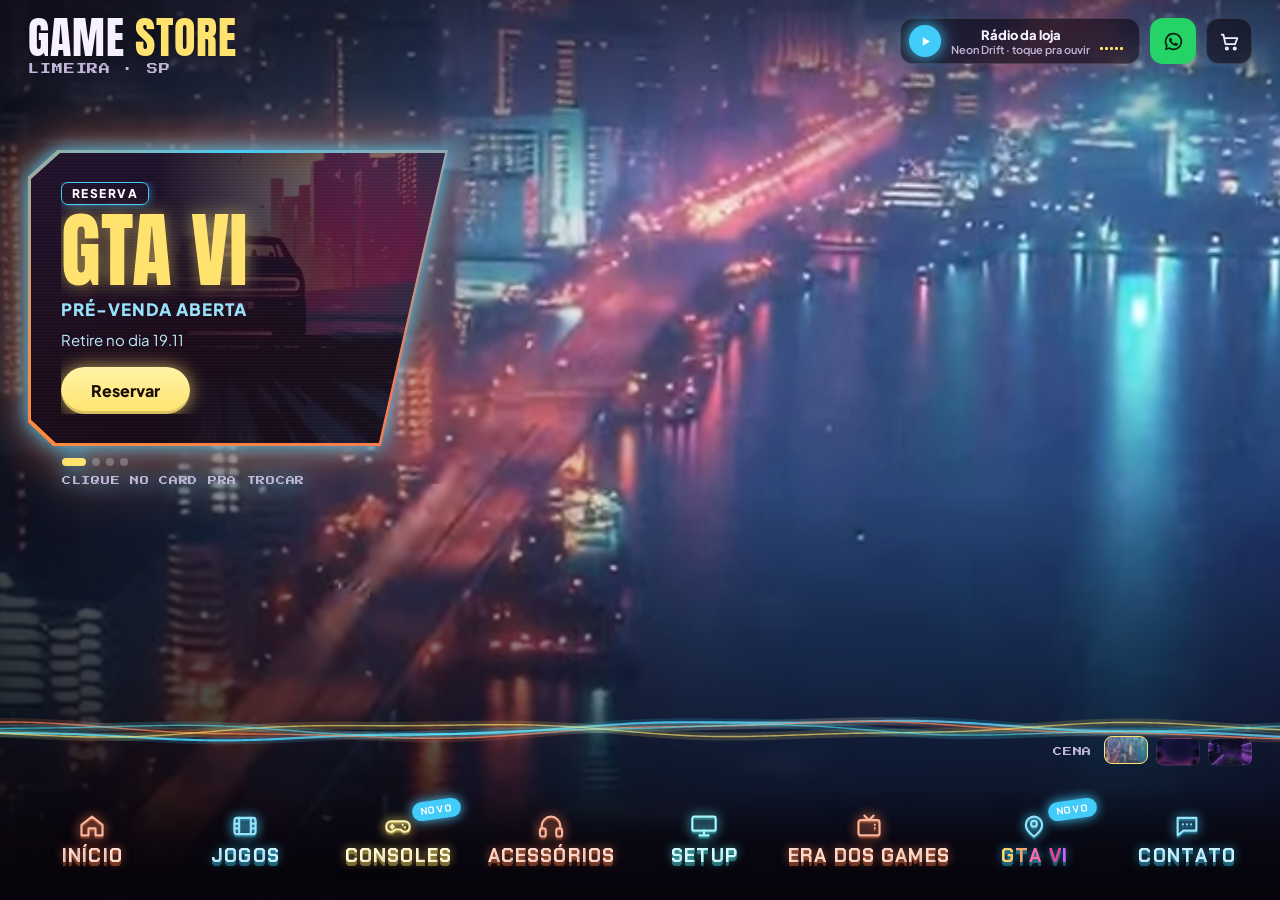
==== games/novo/index.html @ 5516862a "painel transparente + carrossel infinito" ====
<!doctype html>
<html lang="pt-BR">
<head>
<meta charset="utf-8">
<meta name="viewport" content="width=device-width,initial-scale=1,viewport-fit=cover">
<meta name="theme-color" content="#07040b">
<title>Game Store Neon</title>
<link rel="preconnect" href="https://fonts.googleapis.com">
<link href="https://fonts.googleapis.com/css2?family=Anton&family=Chakra+Petch:wght@600;700&family=Plus+Jakarta+Sans:wght@400;600;800&family=Press+Start+2P&display=swap" rel="stylesheet">
<style>
/* Layout: tela inicial de jogo (computador). Cena de fundo que troca e repinta o site; card de destaque neon à esquerda; ondas no ritmo da música; barra de modos embaixo de onde os cards saem flutuando */
@property --a1{syntax:'<color>';inherits:true;initial-value:#ff3ea5}
@property --a2{syntax:'<color>';inherits:true;initial-value:#8b5cf6}
@property --ang{syntax:'<angle>';inherits:false;initial-value:0deg}
:root{
  --a1:#ff3ea5; --a2:#8b5cf6; --gold:#ffe36e; --cyan:#5ef2ff;
  --bg:#07040b; --ink:#f7f1ff; --muted:#c2b6d8; --glass:rgba(12,6,22,.72); --line:rgba(247,241,255,.14);
  --f-display:Anton,Impact,'Arial Narrow',sans-serif;
  --f-body:'Plus Jakarta Sans',system-ui,sans-serif;
  --f-pixel:'Press Start 2P',ui-monospace,monospace;
  --dockh:112px;
  color-scheme:dark;
  transition:--a1 1.4s ease,--a2 1.4s ease;
}
*{box-sizing:border-box}
[hidden]{display:none!important}
html,body{height:100%;margin:0;background:var(--bg);color:var(--ink);font-family:var(--f-body);overflow:hidden}
button{font:inherit;color:inherit;cursor:pointer}
:focus-visible{outline:2px solid var(--gold);outline-offset:3px}
.px{font-family:var(--f-pixel);font-size:9px;letter-spacing:.08em;text-transform:uppercase;line-height:1.6}
#app{position:fixed;inset:0;overflow:hidden;user-select:none;-webkit-user-select:none}

/* cenas */
.scene{position:absolute;inset:0;opacity:0;transition:opacity 1.4s ease}
.scene.on{opacity:1}
.scene video,.scene img{position:absolute;inset:0;width:100%;height:100%;object-fit:cover}
.scene img{animation:kb 26s ease-in-out infinite alternate}
@keyframes kb{from{transform:scale(1.04)}to{transform:scale(1.14) translate(-1.5%,-1%)}}
.shade{position:absolute;inset:0;pointer-events:none;background:
  linear-gradient(90deg,rgba(7,4,11,.7),rgba(7,4,11,.15) 40%,rgba(7,4,11,0) 60%),
  linear-gradient(0deg,rgba(7,4,11,.92) 0,rgba(7,4,11,.4) 26%,rgba(7,4,11,0) 45%),
  linear-gradient(180deg,rgba(7,4,11,.55),rgba(7,4,11,0) 20%)}
.tint{position:absolute;inset:0;pointer-events:none;mix-blend-mode:soft-light;background:radial-gradient(70% 60% at 80% 100%,var(--a1),transparent 70%),radial-gradient(50% 50% at 0% 0%,var(--a2),transparent 70%);opacity:.5}

/* topo */
.top{position:absolute;left:0;right:0;top:0;padding:calc(18px + env(safe-area-inset-top,0px)) 28px 0;display:flex;justify-content:space-between;align-items:flex-start;z-index:6}
.logo b{display:block;font-family:var(--f-display);font-weight:400;font-size:44px;line-height:.9;letter-spacing:.02em;text-shadow:0 2px 20px rgba(0,0,0,.5)}
.logo b span{color:var(--gold)}
.logo small{color:var(--muted);font-size:11px}
.tools{display:flex;gap:10px;align-items:center}
.ib{position:relative;width:46px;height:46px;border-radius:13px;display:grid;place-items:center;background:rgba(10,6,18,.6);border:1px solid var(--line);backdrop-filter:blur(8px);-webkit-backdrop-filter:blur(8px)}
.ib svg{width:21px;height:21px}
.ib em{position:absolute;top:-6px;right:-6px;font-style:normal;background:var(--a1);font-size:10px;font-weight:800;min-width:19px;height:19px;border-radius:10px;display:grid;place-items:center;color:#fff}
.ib.wa{background:#25d366;color:#06240f;border:0}
.radio{display:flex;align-items:center;gap:10px;height:46px;padding:0 16px 0 8px;border-radius:13px;border:1px solid var(--line);background:rgba(10,6,18,.6);backdrop-filter:blur(8px);-webkit-backdrop-filter:blur(8px);font-weight:800;font-size:13px}
.radio .pp{width:32px;height:32px;border-radius:50%;display:grid;place-items:center;background:var(--a1);box-shadow:0 0 16px var(--a1)}
.radio .pp svg{width:13px;height:13px}
.radio small{display:block;font-weight:600;color:var(--muted);font-size:11px}
.eq{display:flex;gap:2px;align-items:flex-end;height:18px}
.eq i{width:3px;height:3px;border-radius:1px;background:var(--gold);transition:height .08s}

/* card de destaque */
.feat{position:absolute;left:28px;top:150px;width:min(420px,34vw);z-index:5;filter:drop-shadow(0 0 10px var(--a1)) drop-shadow(0 0 26px color-mix(in srgb,var(--a2) 70%,transparent));cursor:pointer}
.feat .frame{position:relative;padding:3px;clip-path:polygon(7% 0,100% 0,84% 100%,6% 100%,0 92%,0 9%);background:conic-gradient(from var(--ang),var(--a1),var(--a2),#ff8a3d,var(--a1));animation:spin 6s linear infinite}
@keyframes spin{to{--ang:360deg}}
.feat .in{clip-path:polygon(7% 0,100% 0,84% 100%,6% 100%,0 92%,0 9%);background:linear-gradient(160deg,rgba(26,8,36,.94),rgba(9,4,16,.96));padding:26px 22% 26px 30px;min-height:290px;display:grid;align-content:center;gap:10px;position:relative;overflow:hidden}
.feat .in::after{content:"";position:absolute;inset:0;background:repeating-linear-gradient(0deg,rgba(255,255,255,.025) 0 1px,transparent 1px 3px);pointer-events:none}
.tag{justify-self:start;font-family:var(--f-body);font-weight:800;font-size:12px;letter-spacing:.12em;text-transform:uppercase;border:1.5px solid var(--a1);color:#fff;padding:3px 10px;border-radius:7px;box-shadow:0 0 10px color-mix(in srgb,var(--a1) 60%,transparent)}
.feat h2{margin:0;font-family:var(--f-display);font-weight:400;font-size:clamp(56px,6.4vw,92px);line-height:.88;color:var(--gold);text-shadow:0 0 18px color-mix(in srgb,var(--gold) 55%,transparent);text-transform:uppercase}
.feat h3{margin:0;font-weight:800;font-size:17px;letter-spacing:.06em;text-transform:uppercase;color:color-mix(in srgb,var(--a1) 55%,#fff)}
.feat p{margin:0;color:color-mix(in srgb,var(--a1) 35%,#fff);font-size:15px}
.cta{justify-self:start;margin-top:8px;border:0;border-radius:999px;padding:13px 30px;font-weight:800;font-size:16px;background:linear-gradient(180deg,#fff3a6,var(--gold));color:#1b0f02;box-shadow:0 0 18px color-mix(in srgb,var(--gold) 70%,transparent),inset 0 -3px 0 rgba(0,0,0,.15)}
.slide{display:grid;gap:10px}
.feat .bgimg{position:absolute;inset:0;background-size:cover;background-position:70% 30%;opacity:.5;-webkit-mask-image:linear-gradient(90deg,transparent 30%,#000 80%);mask-image:linear-gradient(90deg,transparent 30%,#000 80%);transition:opacity .5s;pointer-events:none}
.feat .slide{position:relative;z-index:1}
.feat h2.long{font-size:clamp(40px,4.4vw,64px)}
.slide.enter{animation:glitch .5s steps(1) both}
@keyframes glitch{0%{clip-path:inset(0 0 70% 0);transform:translateX(-8px)}15%{clip-path:inset(40% 0 20% 0);transform:translateX(8px)}30%{clip-path:inset(10% 0 55% 0);transform:translateX(-4px)}45%{clip-path:inset(60% 0 0 0);transform:translateX(5px)}60%,100%{clip-path:inset(0);transform:none}}
.fdots{display:flex;gap:6px;margin:12px 0 0 34px}
.fdots i{width:8px;height:8px;border-radius:4px;background:rgba(255,255,255,.25);transition:width .3s,background .3s}
.fdots i.on{width:24px;background:var(--gold)}
.fhint{color:var(--muted);margin:8px 0 0 34px}

/* ondas */
#waves{position:absolute;left:0;right:0;bottom:calc(var(--dockh) + 4px);height:120px;width:100%;pointer-events:none;z-index:3}

/* cenas: seletor */
.scenes{position:absolute;right:28px;bottom:calc(var(--dockh) + 22px);z-index:5;display:flex;gap:8px;align-items:center}
.scenes button{width:44px;height:28px;border-radius:8px;border:1.5px solid var(--line);background-size:cover;background-position:center;opacity:.7;transition:opacity .2s,border-color .2s,transform .2s}
.scenes button.on{opacity:1;border-color:var(--gold);transform:translateY(-2px)}
.scenes span{color:var(--muted);margin-right:4px}

/* barra de modos */
.dock{position:absolute;left:0;right:0;bottom:0;height:var(--dockh);padding:12px 22px calc(14px + env(safe-area-inset-bottom,0px));display:grid;grid-template-columns:repeat(8,1fr);gap:12px;z-index:7;background:linear-gradient(0deg,rgba(7,4,11,.94),rgba(7,4,11,.6) 55%,transparent)}
.tile{--c:var(--a2);--ex:color-mix(in srgb,var(--c) 42%,#000);position:relative;border:0;background:none;padding:4px 2px;display:grid;justify-items:center;align-content:center;-webkit-tap-highlight-color:transparent;
  transform:perspective(500px) rotateX(var(--rx,0deg)) rotateY(var(--ry,0deg));transition:transform .2s ease-out}
.tile:focus-visible{outline:none}
.tile .fx{position:relative;display:grid;justify-items:center;animation:fl var(--fd,3.8s) ease-in-out infinite;animation-delay:var(--fdl,0s)}
@keyframes fl{0%,100%{transform:translateY(0) rotate(0)}30%{transform:translateY(-6px) rotate(-1.4deg)}65%{transform:translateY(-2px) rotate(1.1deg)}}
.tile .cap{display:grid;justify-items:center;gap:6px;transition:transform .14s cubic-bezier(.3,1.6,.5,1)}
.tile svg{width:28px;height:28px;color:color-mix(in srgb,var(--c) 55%,#fff);filter:drop-shadow(0 0 6px var(--c)) drop-shadow(0 2px 0 var(--ex));transition:scale .25s cubic-bezier(.34,1.56,.64,1)}
.tile .lb{font-family:'Chakra Petch',var(--f-body);font-weight:700;font-size:19px;line-height:1;letter-spacing:.06em;text-transform:uppercase;white-space:nowrap;color:color-mix(in srgb,var(--c) 28%,#fff);
  text-shadow:0 0 10px color-mix(in srgb,var(--c) 75%,transparent),0 1px 0 var(--ex),0 2px 0 var(--ex),0 3px 0 var(--ex),0 4px 0 var(--ex),0 7px 12px rgba(0,0,0,.65);transition:text-shadow .14s,color .2s}
.tile .lb i{font-style:normal;display:inline-block}
.tile .bar{width:0;height:3px;border-radius:2px;background:var(--c);box-shadow:0 0 10px var(--c);transition:width .35s cubic-bezier(.2,.9,.2,1)}
.tile.cur .bar{width:64%}
.tile.gold{--c:var(--gold)}
.tile.cy{--c:var(--cyan)}
.tile.pk{--c:var(--a1)}
.tile.hot svg,.tile:focus-visible svg{scale:1.18}
.tile.hot .lb,.tile:focus-visible .lb,.tile.cur .lb{color:#fff;text-shadow:0 0 14px var(--c),0 0 30px color-mix(in srgb,var(--c) 60%,transparent),0 1px 0 var(--ex),0 2px 0 var(--ex),0 3px 0 var(--ex),0 4px 0 var(--ex),0 7px 12px rgba(0,0,0,.65)}
.tile.hot .lb i{animation:lw .5s cubic-bezier(.3,1.6,.5,1) backwards;animation-delay:calc(var(--i) * 35ms)}
@keyframes lw{40%{transform:translateY(-8px) scale(1.14)}}
.tile.press .cap{transform:translateY(4px) scale(.95)}
.tile.press .lb{text-shadow:0 0 22px var(--c),0 0 44px var(--c),0 1px 0 var(--ex),0 2px 6px rgba(0,0,0,.6)}
.tile.press svg{filter:drop-shadow(0 0 14px var(--c))}
.tile.sw .cap{transform:translateY(-7px)}
.tile.sw .lb{text-shadow:0 0 18px var(--c),0 0 36px var(--c),0 1px 0 var(--ex),0 2px 0 var(--ex),0 3px 0 var(--ex),0 4px 0 var(--ex)}
.tile.hot.k-home svg{animation:hop .55s}
.tile.hot.k-jogos svg{animation:spy .7s cubic-bezier(.3,.7,.3,1)}
.tile.hot.k-cons svg,.tile.hot.k-ct svg{animation:wig .6s}
.tile.hot.k-aces svg{animation:hop .55s}
.tile.hot.k-setup svg,.tile.hot.k-era svg{animation:stat .6s steps(1)}
.tile.hot.k-gta svg{animation:drop .7s}
@keyframes hop{30%{translate:0 -8px}60%{translate:0 0}78%{translate:0 -3px}}
@keyframes wig{20%{rotate:-14deg}40%{rotate:11deg}60%{rotate:-6deg}80%{rotate:3deg}}
@keyframes drop{0%{translate:0 -12px}40%{translate:0 0}55%{translate:0 -6px}70%,100%{translate:0 0}}
@keyframes spy{to{rotate:y 360deg}}
@keyframes stat{0%{opacity:.2;translate:2px 0}15%{opacity:1;translate:-2px 0}30%{opacity:.4}45%{opacity:1;translate:1px 0}60%,100%{opacity:1;translate:0 0}}
.tile .new{position:absolute;top:-12px;left:calc(50% + 14px);z-index:2;font-family:'Chakra Petch',var(--f-body);font-style:normal;font-size:10px;font-weight:700;letter-spacing:.08em;color:#fff;background:var(--a1);padding:3px 8px;border-radius:999px;box-shadow:0 0 12px var(--a1);rotate:-8deg;animation:nb 1.6s ease-in-out infinite}
@keyframes nb{50%{transform:translateY(-3px) scale(1.06)}}
.tile.flick .lb{animation:tube .6s steps(1)}
.shock{position:absolute;left:var(--x);top:var(--y);width:20px;height:20px;margin:-10px 0 0 -10px;border-radius:50%;border:2px solid var(--c);pointer-events:none;z-index:3;animation:shock .55s ease-out forwards}
@keyframes shock{to{transform:scale(7);opacity:0}}
.spark{position:absolute;left:var(--x);top:var(--y);width:4px;height:4px;border-radius:2px;background:var(--c);box-shadow:0 0 6px var(--c);pointer-events:none;z-index:3;animation:spark .6s ease-out forwards}
@keyframes spark{to{transform:translate(var(--dx),var(--dy)) scale(.3);opacity:0}}

@keyframes blink{50%{opacity:.35}}
@keyframes tube{0%{opacity:.2}12%{opacity:1}22%{opacity:.3}34%{opacity:1}48%{opacity:.5}60%,100%{opacity:1}}
/* card que sai da barra */
#pop{position:absolute;z-index:9;left:0;top:0;width:360px;height:440px;display:none;will-change:transform}
#pop.show{display:block}
#pop .bob{position:absolute;inset:0;animation:bob 3.4s ease-in-out infinite}
#pop.full .bob,#pop.drag .bob{animation:none}
@keyframes bob{50%{transform:translateY(-6px) rotate(-.4deg)}}
#pop .card{position:absolute;inset:0;border-radius:18px;padding:2px;background:linear-gradient(160deg,var(--c,var(--a1)),transparent 40%,transparent 60%,var(--a2));box-shadow:0 0 24px color-mix(in srgb,var(--c,var(--a1)) 60%,transparent),0 30px 60px rgba(0,0,0,.55)}
#pop .inner{height:100%;border-radius:16px;background:rgba(14,7,26,.9);backdrop-filter:blur(14px);-webkit-backdrop-filter:blur(14px);display:flex;flex-direction:column;overflow:hidden}
.ph{display:flex;align-items:center;justify-content:space-between;gap:10px;padding:16px 18px 10px;cursor:grab;touch-action:none}
.ph:active{cursor:grabbing}
.ph h2{margin:0;font-family:var(--f-display);font-weight:400;font-size:32px;letter-spacing:.02em;color:var(--gold);text-shadow:0 0 14px color-mix(in srgb,var(--gold) 50%,transparent);text-transform:uppercase}
.ph .grip{color:var(--muted)}
.pacts{display:flex;gap:8px}
.btn{display:inline-flex;align-items:center;gap:6px;border-radius:999px;border:1px solid var(--line);background:rgba(255,255,255,.06);padding:9px 14px;font-weight:800;font-size:12.5px;white-space:nowrap}
.btn.gold{background:var(--gold);color:#1b0f02;border-color:transparent}
.pb{flex:1;overflow:auto;padding:4px 18px 18px;overscroll-behavior:contain;user-select:text;-webkit-user-select:text}
.lead{color:var(--muted);font-size:14px;line-height:1.5;margin:0 0 14px;max-width:60ch}
.grid{display:grid;grid-template-columns:repeat(auto-fill,minmax(140px,1fr));gap:10px}
.it{border-radius:14px;border:1px solid var(--line);background:rgba(255,255,255,.04);overflow:hidden;display:flex;flex-direction:column}
.it .art{aspect-ratio:4/3;display:grid;place-items:center;background:radial-gradient(70% 70% at 50% 40%,color-mix(in srgb,var(--c,var(--a1)) 45%,transparent),transparent 70%),linear-gradient(160deg,#1d1030,#0c0616)}
.it .art svg{width:46%;height:auto;color:#fff;filter:drop-shadow(0 0 10px var(--c,var(--a1)))}
.it .t{padding:9px 10px;display:grid;gap:6px}
.it b{font-size:13.5px}
.it small{color:var(--muted);font-size:11.5px}
.it .btn{justify-self:start;padding:7px 11px;font-size:11.5px}
#pop.full .grid{grid-template-columns:repeat(auto-fill,minmax(180px,1fr))}
.it .art img{width:100%;height:100%;object-fit:cover;display:block}
.it .art.ph{background:#0c0616}
.it .pr{font-family:var(--f-display);font-size:19px;letter-spacing:.02em;color:var(--gold)}
.it .acts{display:flex;gap:6px;flex-wrap:wrap}
.more{margin-top:12px;width:100%;justify-content:center;border-color:color-mix(in srgb,var(--c,var(--a1)) 60%,transparent)}
.dragtip{color:var(--muted);text-align:center;padding:0 0 10px}
#pop.full .dragtip{display:none}
@media (max-width:899px){.dragtip .dt2{display:none}}

/* ---------- vitrine: prateleira de vidro ---------- */
#pop.sheet .inner{background:linear-gradient(180deg,rgba(32,16,54,.72) 0,rgba(15,8,28,.9) 34%,rgba(9,5,16,.95) 100%);backdrop-filter:blur(20px) saturate(1.3);-webkit-backdrop-filter:blur(20px) saturate(1.3)}
#pop.sheet .ph{position:relative;padding:24px 18px 6px;align-items:flex-end}
#pop.sheet .ph::before{content:'';position:absolute;top:9px;left:50%;transform:translateX(-50%);width:56px;height:5px;border-radius:3px;background:rgba(247,241,255,.38);box-shadow:0 0 12px rgba(180,76,255,.55)}
#pop.sheet .ph h2{font-size:30px}
#pop.sheet .ph>div:first-child{min-width:0;flex:1 1 auto}
#pop.sheet .grip{display:none}
.pcount{display:block;color:var(--muted);margin-top:3px;white-space:nowrap;overflow:hidden;text-overflow:ellipsis}
#pop.sheet .pb{padding:0 0 14px;scroll-behavior:smooth}
#pop.sheet .lead{padding:0 18px;margin:0 0 10px}

.shelf{position:relative;margin:0 0 8px}
.shelf .shead{display:flex;align-items:flex-end;justify-content:space-between;gap:10px;padding:14px 18px 4px}
.shelf .shead h3{margin:0;font-family:var(--f-display);font-weight:400;font-size:19px;letter-spacing:.09em;text-transform:uppercase;color:var(--ink);text-shadow:0 0 16px rgba(180,76,255,.5)}
.shelf .shead .px{color:var(--muted)}
.srow{--covw:168px;--covh:224px;display:flex;gap:12px;overflow-x:auto;overflow-y:hidden;scroll-snap-type:x mandatory;overscroll-behavior-x:contain;-webkit-overflow-scrolling:touch;padding:6px 18px 6px;scrollbar-width:none}
.srow::-webkit-scrollbar{display:none}
.sp{position:relative;scroll-snap-align:start;flex:0 0 auto;width:var(--covw);display:flex;flex-direction:column;transition:transform .35s cubic-bezier(.2,.9,.2,1),opacity .3s,filter .3s}
@media (hover:hover){
  .srow:hover .sp:not(:hover){opacity:.55;filter:brightness(.7)}
  .sp:hover{transform:translateY(-6px)}
}
.stage{position:relative;height:var(--covh)}
.cov{position:absolute;left:0;right:0;top:0;height:var(--covh);border-radius:13px;overflow:hidden;background:#140a22;box-shadow:0 12px 26px rgba(0,0,0,.55),0 0 0 1px rgba(255,255,255,.09),0 0 22px rgba(180,76,255,.18)}
.cov img{width:100%;height:100%;object-fit:cover;display:block}
.cov.ph{display:grid;place-items:center;background:radial-gradient(70% 70% at 50% 40%,color-mix(in srgb,var(--c,var(--a1)) 45%,transparent),transparent 70%),linear-gradient(160deg,#1d1030,#0c0616)}
.cov.ph svg{width:44%;height:auto;color:#fff;filter:drop-shadow(0 0 10px var(--c,var(--a1)))}
.stage::after{content:'';position:absolute;left:-6px;right:-6px;top:calc(var(--covh) - 1px);height:2px;border-radius:2px;background:linear-gradient(90deg,rgba(255,255,255,0),rgba(255,255,255,.5) 10%,rgba(255,255,255,.92) 50%,rgba(255,255,255,.5) 90%,rgba(255,255,255,0));box-shadow:0 0 calc(12px + var(--beat,0)*26px) rgba(180,76,255,.85),0 0 calc(34px + var(--beat,0)*60px) rgba(255,62,165,.32)}
.sinfo{display:grid;gap:4px;padding:0 2px}
.sinfo b{font-size:13px;line-height:1.25;display:-webkit-box;-webkit-line-clamp:2;-webkit-box-orient:vertical;overflow:hidden}
.sinfo small{color:var(--muted);font-size:11px;line-height:1.3;display:-webkit-box;-webkit-line-clamp:2;-webkit-box-orient:vertical;overflow:hidden}
.sinfo .pr{font-family:var(--f-display);font-size:19px;letter-spacing:.02em;color:var(--gold);display:flex;align-items:baseline;gap:6px;flex-wrap:wrap}
.sinfo .x10{font-size:10.5px;color:var(--muted)}
.sinfo .btn{justify-self:start;margin-top:2px;padding:8px 15px;font-size:12px;letter-spacing:.04em}
.seal{position:absolute;left:8px;top:8px;z-index:3;font-style:normal;font-weight:800;font-family:var(--f-body);font-size:9.5px;letter-spacing:.07em;padding:3px 7px;border-radius:6px;color:#1b0f02;background:linear-gradient(180deg,#ffe98f,#e9c249);box-shadow:0 2px 0 rgba(120,80,0,.55),0 4px 10px rgba(0,0,0,.45),inset 0 1px 0 rgba(255,255,255,.85)}
.snav{position:absolute;top:calc(50% + 12px);transform:translateY(-50%);z-index:4;width:32px;height:32px;border-radius:50%;display:grid;place-items:center;border:1px solid var(--line);background:rgba(12,6,22,.72);font-size:15px;font-weight:800;line-height:1}
.snav.l{left:6px}.snav.r{right:6px}
@media (max-width:899px){
  .srow{--covw:114px;--covh:152px;padding:4px 14px}
  .shelf .shead{padding:12px 14px 2px}
  .snav{display:none}
  #pop.sheet .lead{padding:0 14px}
  #pop.sheet .pb{padding:0 0 calc(10px + env(safe-area-inset-bottom,0px))}
}
@media (prefers-reduced-motion:reduce){.srow{scroll-snap-type:none;scroll-behavior:auto}.sp:hover{transform:none}}

/* site atual aberto dentro do painel */
.pf{flex:1;position:relative;min-height:0;margin:0 10px 10px;border-radius:12px;overflow:hidden;background:#09080f}
.pf iframe{position:absolute;inset:0;width:100%;height:100%;border:0;background:#09080f}
.pfl{position:absolute;inset:0;display:grid;place-items:center;background:#09080f;transition:opacity .35s}
.pfl.off{opacity:0;pointer-events:none}
.pfl .bar{width:160px;height:4px;border-radius:2px;background:rgba(255,255,255,.1);overflow:hidden;margin-top:10px}
.pfl .bar i{display:block;height:100%;width:40%;background:linear-gradient(90deg,var(--a1),var(--gold));animation:ld 1s ease-in-out infinite}
@keyframes ld{from{transform:translateX(-100%)}to{transform:translateX(260%)}}
#pop.site .pb,#pop.site .dragtip,#pop.site .grip{display:none}
#pop.site .ph{padding:12px 16px 10px;cursor:default}
#pop.site .ph::before{display:none}
#pop.site .pcount{display:none}
#pop.site .inner{background:#0b0614;backdrop-filter:none;-webkit-backdrop-filter:none}
#pop.full .bob .card{border-radius:20px}
@media (max-width:899px){
  #app.site-open .dock,#app.site-open #waves,#app.site-open .scenes{transform:translateY(120%);opacity:0;pointer-events:none}
  .dock,#waves,.scenes{transition:transform .4s cubic-bezier(.2,.9,.2,1),opacity .3s}
  #pop.full .bob .card{border-radius:18px 18px 0 0}
  #pop.site .pf{margin:0}
}
#toast{position:absolute;left:50%;top:22px;transform:translate(-50%,-20px);z-index:30;background:#1c1033;border:1px solid var(--line);padding:12px 16px;border-radius:12px;font-size:13.5px;opacity:0;transition:opacity .3s,transform .3s;pointer-events:none;max-width:calc(100vw - 32px)}
#toast.show{opacity:1;transform:translate(-50%,0)}

/* ---------- celular ---------- */
@media (max-width:899px){
  :root{--dockh:178px}
  .top{padding:calc(12px + env(safe-area-inset-top,0px)) 16px 0}
  .logo b{font-size:28px}
  .radio{height:42px;padding:0 6px}.radio .t,.radio .eq{display:none}
  .ib{width:42px;height:42px}
  .feat{left:16px;right:16px;top:86px;width:auto}
  .feat .in{min-height:0;padding:18px 26% 18px 22px;gap:6px}
  .feat h2{font-size:58px}
  .feat h3{font-size:14px}.feat p{font-size:13px}
  .cta{padding:10px 22px;font-size:14px}
  .fdots,.fhint{margin-left:24px}
  .fhint{display:none}
  .dock{grid-template-columns:repeat(4,1fr);gap:8px;padding:10px 14px calc(12px + env(safe-area-inset-bottom,0px))}
  .tile svg{width:22px;height:22px}
  .tile .lb{font-size:12px;letter-spacing:.02em;text-align:center;white-space:normal}
  .tile .new{font-size:8.5px;top:-10px;left:calc(50% + 6px)}
  .scenes{right:16px}
  .scenes span{display:none}
  #waves{height:90px}
}
@media (prefers-reduced-motion:reduce){*,*::before,*::after{animation:none!important;transition-duration:.01ms!important}}

/* ---------- painel sem armação (transparente em cima, escuro embaixo) ---------- */
#pop .card{background:none!important;box-shadow:none!important;padding:0!important;animation:none!important}
#pop .inner{background:linear-gradient(180deg,transparent 0%,transparent 32%,rgba(8,4,18,.55) 58%,rgba(8,4,18,.88) 100%)!important;backdrop-filter:none!important;-webkit-backdrop-filter:none!important;border:0!important}
#pop .inner::before,#pop .inner::after,#pop .ph::after{display:none!important}
#pop .ph h2,#pop .ph .px,#pop .lead{text-shadow:0 2px 10px rgba(0,0,0,.85),0 0 2px rgba(0,0,0,.9)}
#pop .it{background:rgba(8,4,18,.35)!important;border:1.5px solid rgba(255,255,255,.6)!important;box-shadow:0 0 14px color-mix(in srgb,var(--c,#b69cff) 45%,transparent)!important;border-radius:14px}
#pop .it:hover{border-color:#fff!important;box-shadow:0 0 22px color-mix(in srgb,var(--c,#b69cff) 80%,transparent)!important}
#pop .it .art{background:transparent!important}

/* cabeçalho NUNCA por cima do conteúdo: fica no fluxo e o conteúdo começa depois dele */
#pop .ph{flex:none;position:relative;z-index:3;cursor:grab}
#pop .ph::before{display:none!important}
#pop .pb{scroll-padding-top:12px;-webkit-mask-image:linear-gradient(180deg,transparent 0,#000 20px);mask-image:linear-gradient(180deg,transparent 0,#000 20px)}
/* mesma "armação de vidro" dos cards .it nas capas da prateleira */
#pop .sp .cov{box-shadow:0 12px 26px rgba(0,0,0,.5),0 0 0 1.5px rgba(255,255,255,.55),0 0 16px color-mix(in srgb,var(--c,#b69cff) 45%,transparent)!important}
#pop .sp:hover .cov{box-shadow:0 14px 28px rgba(0,0,0,.55),0 0 0 1.5px #fff,0 0 24px color-mix(in srgb,var(--c,#b69cff) 80%,transparent)!important}
@media (min-width:900px){
  #pop .inner{background:linear-gradient(180deg,transparent 0%,transparent 14%,rgba(8,4,18,.72) 34%,rgba(8,4,18,.92) 100%)!important}
}
/* site atual embutido continua opaco (senão o vídeo vaza por trás) */
#pop.site .inner{background:#0b0614!important;backdrop-filter:none!important;-webkit-backdrop-filter:none!important}
@media (max-width:899px){
  #pop.sheet .ph{padding:14px 14px 2px}
  #pop.sheet .ph h2{font-size:25px}
  #pop.sheet .lead{display:none}   /* no celular o espaco e curto: capa + botao na frente */
  .srow{--covw:104px;--covh:130px}
  .sinfo b{-webkit-line-clamp:1}
  .sinfo .btn{padding:7px 13px;font-size:11.5px}
  #pop.sheet .dragtip{padding:0 0 8px}
}
</style>
</head>
<body>

<div id="app">
  <div class="scene on" data-s="0"><video id="vid" muted playsinline loop autoplay preload="auto" poster="media/hero-poster.jpg"><source src="media/hero.mp4" type="video/mp4"><source src="media/hero.webm" type="video/webm"></video></div>
  <div class="scene" data-s="1"><img src="media/miami.jpg" alt=""></div>
  <div class="scene" data-s="2"><img src="media/cidade.jpg" alt=""></div>
  <div class="tint"></div><div class="shade"></div>
  <canvas id="waves" aria-hidden="true"></canvas>

  <header class="top">
    <div class="logo"><b>GAME <span>STORE</span></b><small class="px">Limeira · SP</small></div>
    <div class="tools">
      <button class="radio" id="radio" aria-pressed="false"><span class="pp" id="pp"></span><span class="t">Rádio da loja<small id="rt">Neon Drift · toque pra ouvir</small></span><span class="eq" id="eq"><i></i><i></i><i></i><i></i><i></i></span></button>
      <button class="ib wa" data-wa aria-label="WhatsApp"><svg viewBox="0 0 24 24" fill="currentColor"><path d="M12 2a10 10 0 0 0-8.6 15.1L2 22l5-1.3A10 10 0 1 0 12 2Zm0 18a8 8 0 0 1-4.1-1.1l-.3-.2-3 .8.8-2.9-.2-.3A8 8 0 1 1 12 20Zm4.4-5.9c-.2-.1-1.4-.7-1.7-.8-.2-.1-.4-.1-.5.1l-.8.9c-.1.2-.3.2-.5.1a6.6 6.6 0 0 1-3.3-2.9c-.2-.4.2-.4.7-1.3.1-.2 0-.3 0-.4l-.8-1.8c-.2-.5-.4-.4-.5-.4h-.5a.9.9 0 0 0-.7.3 2.8 2.8 0 0 0-.9 2.1 4.9 4.9 0 0 0 1 2.6 11.2 11.2 0 0 0 4.3 3.8c1.6.7 2.2.7 3 .6a2.6 2.6 0 0 0 1.7-1.2 2.1 2.1 0 0 0 .2-1.2c-.1-.1-.3-.2-.6-.3Z"/></svg></button>
      <button class="ib" id="cartBtn" aria-label="Carrinho"><svg viewBox="0 0 24 24" fill="none" stroke="currentColor" stroke-width="2" stroke-linecap="round" stroke-linejoin="round"><path d="M3 4h2l2.4 11h11L21 8H6.2"/><circle cx="9" cy="20" r="1.3"/><circle cx="18" cy="20" r="1.3"/></svg><em id="cartN" hidden>0</em></button>
    </div>
  </header>

  <section class="feat" id="feat" aria-label="Destaque (clique pra trocar)">
    <div class="frame"><div class="in"><div class="slide" id="slide"></div></div></div>
    <div class="fdots" id="fdots"></div>
    <div class="fhint px">Clique no card pra trocar</div>
  </section>

  <div class="scenes" id="scenes"><span class="px">Cena</span></div>
  <nav class="dock" id="dock" aria-label="Modos da loja"></nav>
  <section id="pop" class="sheet" role="dialog" aria-labelledby="popt"><div class="bob"><div class="card"><div class="inner">
    <div class="ph" id="ph"><div><span class="grip px">⠿ arraste</span><h2 id="popt">Jogos</h2><span class="pcount px" id="pcount">arraste pro lado</span></div><div class="pacts"><button class="btn gold" id="popOpen">Abrir</button><button class="btn" id="popX" aria-label="Fechar">✕</button></div></div>
    <div class="pb" id="pb"></div>
    <div class="pf" id="pf" hidden><iframe id="ifr" title="Seção da loja"></iframe><div class="pfl" id="pfl"><div style="text-align:center"><span class="px">Carregando</span><div class="bar"><i></i></div></div></div></div>
    <div class="dragtip px"><span>Puxe pra cima pra abrir</span><span class="dt2"> · solte pra voltar</span></div>
  </div></div></div></section>
  <div id="toast" role="status"></div>
</div>

<script>
(()=>{
const $=s=>document.querySelector(s),$$=s=>[...document.querySelectorAll(s)];
const RM=matchMedia('(prefers-reduced-motion: reduce)').matches,MOB=()=>innerWidth<900;
const root=document.documentElement,app=$('#app');
/* ===== CONFIGURAÇÃO (é só editar aqui) ===== */
const CFG={
  site:'../index.html',                       // site atual (abre dentro do painel)
  wa:'https://wa.me/55XXXXXXXXXXX',           // WhatsApp (troque pelo número real)
  waMsg:'Olá! Vim pelo site da Game Store.',
  rota:{jogos:'jogos',cons:'consoles',aces:'acess',setup:'acess',era:'era',gta:'gta'},  // modo → aba do site atual
  esconder:'.hd,.bnav,.foot,#tabs,#menu{display:none!important}',  // partes do site atual escondidas dentro do painel
  pele:'embed.css'                     // estilo escuro aplicado no site atual só quando ele abre aqui dentro
};
const I={
 home:'<path d="M3 11 12 4l9 7v9h-6v-6H9v6H3Z"/>',
 jogos:'<rect x="3" y="5" width="18" height="14" rx="2"/><path d="M7 5v14M17 5v14M3 10h4M17 10h4M3 14h4M17 14h4"/>',
 cons:'<path d="M6 8h12a4 4 0 0 1 4 4v1a4 4 0 0 1-7 2.6L14 15h-4l-1 .6A4 4 0 0 1 2 13v-1a4 4 0 0 1 4-4Z"/><path d="M7 11v3M5.5 12.5h3M16 11h.01M18 13h.01"/>',
 aces:'<path d="M4 14v-2a8 8 0 0 1 16 0v2"/><rect x="2.5" y="14" width="5" height="7" rx="2"/><rect x="16.5" y="14" width="5" height="7" rx="2"/>',
 setup:'<rect x="2" y="4" width="20" height="12" rx="1.5"/><path d="M8 20h8M12 16v4"/>',
 era:'<rect x="3" y="7" width="18" height="13" rx="2"/><path d="m8 3 4 4 4-4M17 11v.01M17 14v.01"/>',
 gta:'<path d="M12 21c-4-3-7-6-7-10a7 7 0 0 1 14 0c0 4-3 7-7 10Z"/><circle cx="12" cy="10" r="2.5"/>',
 ct:'<path d="M4 5h16v11H9l-5 4Z"/><path d="M8.5 10.5h.01M12 10.5h.01M15.5 10.5h.01"/>',
 mouse:'<rect x="7" y="3" width="10" height="18" rx="5"/><path d="M12 7v3"/>',
 kb:'<rect x="2" y="7" width="20" height="10" rx="2"/><path d="M6 11h.01M10 11h.01M14 11h.01M18 11h.01M7 14h10"/>',
 cabo:'<path d="M7 3v5M12 3v5M5 8h9v3a4.5 4.5 0 0 1-9 0Z"/><path d="M9.5 15.5V21"/>',
 tv:'<rect x="2" y="5" width="20" height="13" rx="2"/><path d="M8 21h8"/>',
 pin:'<path d="M12 21s-7-6-7-11a7 7 0 0 1 14 0c0 5-7 11-7 11Z"/><circle cx="12" cy="10" r="2.5"/>',
 clock:'<circle cx="12" cy="12" r="9"/><path d="M12 7v5l3 2"/>'
};
const sv=k=>`<svg viewBox="0 0 24 24" fill="none" stroke="currentColor" stroke-width="1.8" stroke-linecap="round" stroke-linejoin="round">${I[k]}</svg>`;

/* ---------- cenas + cor automática tirada da imagem ---------- */
const SC=[{src:'media/hero-poster.jpg',name:'Sakura'},{src:'media/miami.jpg',name:'Miami'},{src:'media/cidade.jpg',name:'Cidade'}];
const scenes=$$('.scene'),vid=$('#vid');let si=0,stimer;
function palette(img){
  const c=document.createElement('canvas'),w=c.width=64,h=c.height=36,x=c.getContext('2d');x.drawImage(img,0,0,w,h);
  const d=x.getImageData(0,0,w,h).data,bins=new Array(36).fill(0);
  for(let i=0;i<d.length;i+=4){const r=d[i]/255,g=d[i+1]/255,b=d[i+2]/255,mx=Math.max(r,g,b),mn=Math.min(r,g,b),l=(mx+mn)/2,s=mx===mn?0:(mx-mn)/(1-Math.abs(2*l-1));
    if(s<.25||l<.12||l>.92)continue;let hh;if(mx===r)hh=((g-b)/(mx-mn))%6;else if(mx===g)hh=(b-r)/(mx-mn)+2;else hh=(r-g)/(mx-mn)+4;hh=(hh*60+360)%360;
    bins[Math.floor(hh/10)%36]+=s*s*mx*mx}
  const sm=bins.map((v,i)=>v+.5*(bins[(i+35)%36]+bins[(i+1)%36]));
  let h1=sm.indexOf(Math.max(...sm));let best=-1,h2=(h1+12)%36;
  sm.forEach((v,i)=>{const dd=Math.min(Math.abs(i-h1),36-Math.abs(i-h1));const sc=v*Math.pow(dd,1.5);if(dd>=5&&sc>best){best=sc;h2=i}});
  return[`hsl(${h1*10+5} 95% 62%)`,`hsl(${h2*10+5} 90% 64%)`];
}
SC.forEach((s,i)=>{const im=new Image();im.onload=()=>{s.pal=palette(im);if(i===si)applyPal(i)};im.src=s.src;
  const b=document.createElement('button');b.style.backgroundImage=`url(${s.src})`;b.setAttribute('aria-label','Cena '+s.name);b.onclick=()=>{setScene(i);restart()};$('#scenes').appendChild(b)});
function applyPal(i){const p=SC[i].pal;if(!p)return;root.style.setProperty('--a1',p[0]);root.style.setProperty('--a2',p[1])}
/* fundo em WebGL: a cena reage ao toque e ao mouse com ondas na imagem */
var GL=(()=>{
  if(RM)return null;
  const cv=document.createElement('canvas');cv.id='gl';cv.style.cssText='position:absolute;inset:0;width:100%;height:100%;display:block';
  $('.tint').before(cv);
  const gl=cv.getContext('webgl',{alpha:false,antialias:false});
  if(!gl){cv.remove();return null}
  const vs=`attribute vec2 p;varying vec2 v;void main(){v=vec2(p.x*.5+.5,.5-p.y*.5);gl_Position=vec4(p,0.,1.);}`;
  const fs=`precision highp float;varying vec2 v;uniform sampler2D A,B;uniform float mixv,now,aA,aB,asp;uniform vec4 R[10];uniform vec3 acc;
  vec2 cover(vec2 uv,float ta){vec2 s=asp>ta?vec2(1.,ta/asp):vec2(asp/ta,1.);return (uv-.5)*s+.5;}
  vec2 kb(vec2 uv,float k,float on){float z=1.+on*(.07+.035*sin(now*.06+k));return (uv-.5)/z+.5+on*vec2(sin(now*.031+k),cos(now*.027+k))*.012;}
  void main(){vec2 off=vec2(0.);float glow=0.;
    for(int i=0;i<10;i++){vec4 r=R[i];float age=now-r.z;if(r.w<=0.||age<0.||age>4.)continue;
      vec2 d=(v-r.xy)*vec2(asp,1.);float dist=length(d);float ring=exp(-pow((dist-age*.38)*7.,2.));
      float a=ring*exp(-age*1.1)*r.w;off+=(dist>.0001?d/dist:vec2(0.))*a*.016*sin(dist*46.-age*12.);glow+=a*(.5+.5*sin(dist*46.-age*12.));}
    off.x/=asp;
    vec2 ua=kb(cover(v,aA),0.,1.),ub=kb(cover(v,aB),2.,1.);
    vec3 ca=vec3(texture2D(A,ua+off*1.15).r,texture2D(A,ua+off).g,texture2D(A,ua+off*.85).b);
    vec3 cb=vec3(texture2D(B,ub+off*1.15).r,texture2D(B,ub+off).g,texture2D(B,ub+off*.85).b);
    vec3 c=mix(cb,ca,mixv)+acc*glow*.12;gl_FragColor=vec4(c,1.);}`;
  const sh=(t,src)=>{const o=gl.createShader(t);gl.shaderSource(o,src);gl.compileShader(o);return o};
  const pr=gl.createProgram();gl.attachShader(pr,sh(gl.VERTEX_SHADER,vs));gl.attachShader(pr,sh(gl.FRAGMENT_SHADER,fs));gl.linkProgram(pr);
  if(!gl.getProgramParameter(pr,gl.LINK_STATUS)){cv.remove();return null}
  gl.useProgram(pr);
  const b=gl.createBuffer();gl.bindBuffer(gl.ARRAY_BUFFER,b);gl.bufferData(gl.ARRAY_BUFFER,new Float32Array([-1,-1,1,-1,-1,1,1,1]),gl.STATIC_DRAW);
  const pl=gl.getAttribLocation(pr,'p');gl.enableVertexAttribArray(pl);gl.vertexAttribPointer(pl,2,gl.FLOAT,false,0,0);
  const U=n=>gl.getUniformLocation(pr,n);gl.uniform1i(U('A'),0);gl.uniform1i(U('B'),1);
  const mk=()=>{const t=gl.createTexture();gl.bindTexture(gl.TEXTURE_2D,t);[gl.TEXTURE_WRAP_S,gl.TEXTURE_WRAP_T].forEach(w=>gl.texParameteri(gl.TEXTURE_2D,w,gl.CLAMP_TO_EDGE));[gl.TEXTURE_MIN_FILTER,gl.TEXTURE_MAG_FILTER].forEach(f=>gl.texParameteri(gl.TEXTURE_2D,f,gl.LINEAR));gl.texImage2D(gl.TEXTURE_2D,0,gl.RGBA,1,1,0,gl.RGBA,gl.UNSIGNED_BYTE,new Uint8Array([7,4,11,255]));return t};
  const T=SC.map(()=>({t:mk(),a:16/9,ok:false}));
  const srcs=[vid,...$$('.scene img')];
  srcs.forEach((el,i)=>{if(i===0)return;const load=()=>{gl.bindTexture(gl.TEXTURE_2D,T[i].t);gl.texImage2D(gl.TEXTURE_2D,0,gl.RGB,gl.RGB,gl.UNSIGNED_BYTE,el);T[i].a=el.naturalWidth/el.naturalHeight;T[i].ok=true};el.complete&&el.naturalWidth?load():el.addEventListener('load',load)});
  let cur=0,prev=0,fadeT=-9,acc=[1,.25,.6];const rips=new Float32Array(40);let ri=0;const t0=performance.now();
  const now=()=>(performance.now()-t0)/1000;
  function size(){const d=Math.min(1.5,devicePixelRatio||1);cv.width=Math.round(innerWidth*d);cv.height=Math.round(innerHeight*d)}
  size();addEventListener('resize',size);
  function readAcc(){const m=getComputedStyle(root).getPropertyValue('--a1').match(/[\d.]+/g);if(m)acc=m.slice(0,3).map(v=>v/255)}
  setInterval(readAcc,500);
  function frame(){
    requestAnimationFrame(frame);if(document.hidden)return;
    if((cur===0||prev===0)&&vid.readyState>=2){gl.bindTexture(gl.TEXTURE_2D,T[0].t);gl.texImage2D(gl.TEXTURE_2D,0,gl.RGB,gl.RGB,gl.UNSIGNED_BYTE,vid);T[0].a=vid.videoWidth/vid.videoHeight;T[0].ok=true}
    gl.activeTexture(gl.TEXTURE0);gl.bindTexture(gl.TEXTURE_2D,T[cur].t);gl.activeTexture(gl.TEXTURE1);gl.bindTexture(gl.TEXTURE_2D,T[prev].t);
    const n=now(),k=Math.min(1,(n-fadeT)/1.4);
    gl.viewport(0,0,cv.width,cv.height);
    gl.uniform1f(U('mixv'),k*k*(3-2*k));gl.uniform1f(U('now'),n);gl.uniform1f(U('asp'),cv.width/cv.height);
    gl.uniform1f(U('aA'),T[cur].a);gl.uniform1f(U('aB'),T[prev].a);gl.uniform4fv(U('R'),rips);gl.uniform3fv(U('acc'),acc);
    gl.drawArrays(gl.TRIANGLE_STRIP,0,4);
  }
  requestAnimationFrame(frame);
  // ondas no fundo: rastro do mouse/dedo e toque forte
  let lx=-1,ly=-1,lt=0;
  function ripple(x,y,str){rips.set([x/innerWidth,y/innerHeight,now(),str],ri*4);ri=(ri+1)%10;Waves.kick(Math.min(.6,str*.3))}
  addEventListener('pointermove',e=>{const t=performance.now();if(t-lt<70)return;if(Math.hypot(e.clientX-lx,e.clientY-ly)<40)return;lt=t;lx=e.clientX;ly=e.clientY;ripple(lx,ly,.3)},{passive:true});
  $('#app').addEventListener('pointerdown',e=>{if(e.target.closest('.tile,#pop,button'))return;ripple(e.clientX,e.clientY,1.3)});
  return{ripple,set(i){if(i===cur)return;prev=cur;cur=i;fadeT=now()}};
})();
function setScene(i){si=i;GL&&GL.set(i);scenes.forEach((s,j)=>s.classList.toggle('on',j===i));$$('#scenes button').forEach((b,j)=>b.classList.toggle('on',j===i));applyPal(i);
  if(i===0){vid.play().catch(()=>{})}else setTimeout(()=>{if(si!==0)vid.pause()},1500)}
function restart(){clearInterval(stimer);if(!RM)stimer=setInterval(()=>setScene((si+1)%SC.length),16000)}
setScene(0);restart();vid.play().catch(()=>{});

/* ---------- dados reais (dados.json, gerado a partir do site atual) ---------- */
let DATA=null;const KEY={jogos:'jogos',cons:'consoles',aces:'acessorios',setup:'setup',era:'era',gta:'gta'};
const esc=t=>String(t==null?'':t).replace(/[&<>"]/g,c=>({'&':'&amp;','<':'&lt;','>':'&gt;','"':'&quot;'}[c]));
fetch('dados.json',{cache:'no-store'}).then(r=>r.ok?r.json():null).then(d=>{if(!d)return;DATA=d;
  if(Array.isArray(d.destaques)&&d.destaques.length){FEAT.splice(0,FEAT.length,...d.destaques,FEAT[FEAT.length-1]);fd.innerHTML=FEAT.map(()=>'<i></i>').join('');showFeat(0)}
  if(popI>=0&&pop.classList.contains('show')&&!pop.classList.contains('site'))fillPB(MODES[popI].id)}).catch(()=>{});
function num(v){const n=Number(String(v==null?'':v).replace(/[^\d,.]/g,'').replace(/\./g,'').replace(',','.'));return isFinite(n)&&n>0?n:0}
function seal(x){const t=(x.sub||'')+' '+(x.nome||'');if(/reserv|pr[eé]-venda/i.test(t))return 'RESERVA';if(/usad|revis|seminov/i.test(t))return 'REVISADO';if(/\bnovo\b|lan[cç]|chegou/i.test(t))return 'NOVO';return ''}
function parcela(p){const n=num(p);return n>=99?`<span class="x10">ou 10x de R$ ${(n/10).toFixed(2).replace('.',',')}</span>`:''}
function norm(x){return x.act?{nome:x.h||x.tag||'',sub:[x.s,x.p].filter(Boolean).join(' · '),img:x.img,act:x.act,botao:x.b||'Ver'}:x}
function card(x,k){
  const it=x.img?`<div class="cov"><img src="${esc(x.img)}" alt="${esc(x.nome)}" loading="lazy" decoding="async"></div>`:`<div class="cov ph">${sv(k||'jogos')}</div>`;
  const sl=seal(x),act=x.act?` data-go="${esc(x.act)}"`:' data-wa';
  return `<article class="sp" role="listitem"><div class="stage">${it}${sl?`<em class="seal">${sl}</em>`:''}</div><div class="sinfo"><b>${esc(x.nome)}</b>${x.sub?`<small>${esc(x.sub)}</small>`:''}${x.preco?`<span class="pr">${esc(x.preco)}</span>${parcela(x.preco)}`:''}<button class="btn gold"${act}>${esc(x.botao||'Quero')}</button></div></article>`;
}
function shelf(titulo,lista,k,dica){
  if(!lista||!lista.length)return '';
  return `<section class="shelf"><div class="shead"><h3>${esc(titulo)}</h3><span class="px">${dica||'arraste pro lado'}</span></div><button class="snav l" data-snav="l" aria-label="Anterior">‹</button><button class="snav r" data-snav="r" aria-label="Próximo">›</button><div class="srow" role="list" tabindex="0">${lista.slice(0,8).map(x=>card(norm(x),k)).join('')}</div></section>`;
}
const ROWS={jogos:[['Destaques','destaques'],['Jogos','jogos']],cons:[['Destaques','destaques'],['Consoles','consoles']],
  aces:[['Acessórios','acessorios']],setup:[['Monte o seu setup','setup']],era:[['Linha do tempo','era']],gta:[['GTA VI','gta']]};
function render(id){
  const k=KEY[id],list=DATA&&k&&Array.isArray(DATA[k])?DATA[k]:null;
  if(!list||!list.length)return CONTENT[id]();
  const m=MODES.find(x=>x.id===id),lead=(DATA.textos&&DATA.textos[k])||'',rows=ROWS[id]||[[m.l,k]];
  const dk=id==='setup'||id==='era'||id==='gta'?'arraste pra ver tudo':'arraste pro lado';
  return (lead?`<p class="lead">${esc(lead)}</p>`:'')+rows.map(r=>shelf(r[0],DATA[r[1]],m.k,dk)).join('');
}
function makeInfinite(sc,auto=true){
  if(!sc||sc.dataset.inf)return;
  if(!sc.offsetWidth){if(!sc.dataset.iw){sc.dataset.iw='1';requestAnimationFrame(()=>{delete sc.dataset.iw;makeInfinite(sc,auto)})}return}
  const items=[...sc.children];if(items.length<3)return;
  const a0=items[0],b0=items[items.length-1];
  if(b0.offsetLeft+b0.offsetWidth-a0.offsetLeft<=sc.clientWidth+8)return; // linha que nao rola: sem loop
  sc.dataset.inf='1';
  sc.style.scrollSnapType='none';sc.style.scrollBehavior='auto';
  const pre=document.createDocumentFragment(),pos=document.createDocumentFragment();
  items.forEach(el=>{[pre,pos].forEach(f=>{const c=el.cloneNode(true);c.setAttribute('aria-hidden','true');c.querySelectorAll('button,a').forEach(b=>b.tabIndex=-1);f.appendChild(c)})});
  sc.prepend(pre);sc.append(pos);
  let W=0;const measure=()=>{const a=items[0],b=items[items.length-1],g=items.length>1?items[1].offsetLeft-a.offsetLeft-a.offsetWidth:0;W=b.offsetLeft+b.offsetWidth-a.offsetLeft+g};
  const jump=x=>{const sb=sc.style.scrollBehavior;sc.style.scrollBehavior='auto';sc.scrollLeft=x;sc.style.scrollBehavior=sb};
  measure();jump(W);requestAnimationFrame(()=>{measure();jump(W)});addEventListener('resize',()=>{measure();jump(W+(sc.scrollLeft%W))});
  sc.addEventListener('scroll',()=>{if(!W)return;if(sc.scrollLeft<W*.5)jump(sc.scrollLeft+W);else if(sc.scrollLeft>W*1.5)jump(sc.scrollLeft-W)},{passive:true});
  if(auto&&!matchMedia('(prefers-reduced-motion: reduce)').matches){let hold=performance.now()+2200;const stop=()=>hold=performance.now()+4000;
    ['pointerdown','wheel','touchstart'].forEach(e=>sc.addEventListener(e,stop,{passive:true}));
    (function drift(){if(performance.now()>hold&&sc.isConnected&&sc.offsetParent)sc.scrollLeft+=0.4;requestAnimationFrame(drift)})()}
}
function fillPB(id){pb.innerHTML=render(id);pb.scrollTop=0;const ob=$('#popOpen');if(ob)ob.hidden=!CFG.rota[id];const pc=$('#pcount');if(pc){const n=pb.querySelectorAll('.sp,.it').length;pc.textContent=n+(pb.querySelector('.srow')?(MOB()?' itens':' itens · arraste pro lado'):' itens')}pb.querySelectorAll('.srow').forEach(r=>makeInfinite(r))}

/* ---------- card de destaque ---------- */
const FEAT=[
 {tag:'Reserva',h:'GTA VI',s:'Reserva aberta',p:'Retire no dia 19.11',b:'Reservar',act:'mode:gta',img:'../media/gta/keyart.webp'},
 {tag:'Oferta da semana',h:'Combo Setup',s:'Monte o seu em 4 passos',p:'Console + controle + headset',b:'Montar agora',act:'mode:setup'},
 {tag:'Rádio da loja',h:'Neon Drift',s:'Trilha ao vivo',p:'A batida mexe as ondas do site',b:'Tocar',act:'radio'}
];
let fi=0;const slide=$('#slide'),fd=$('#fdots');fd.innerHTML=FEAT.map(()=>'<i></i>').join('');
function showFeat(i){fi=i;const f=FEAT[i];let bi=$('#feat .bgimg');if(!bi){bi=document.createElement('div');bi.className='bgimg';$('#feat .in').prepend(bi)}bi.style.backgroundImage=f.img?`url("${String(f.img).replace(/"/g,'')}")`:'none';slide.innerHTML=`<span class="tag">${esc(f.tag)}</span><h2${String(f.h).length>10?' class="long"':''}>${esc(f.h)}</h2><h3>${esc(f.s)}</h3><p>${esc(f.p)}</p><button class="cta" data-act="${esc(f.act)}">${esc(f.b)}</button>`;
  slide.classList.remove('enter');void slide.offsetWidth;slide.classList.add('enter');[...fd.children].forEach((d,j)=>d.classList.toggle('on',j===i))}
showFeat(0);
$('#feat').addEventListener('click',e=>{const b=e.target.closest('.cta');if(b){const a=b.dataset.act;if(a==='radio')Radio.toggle();else if(a.startsWith('mode:'))openModeFull(a.slice(5));else openWA();return}showFeat((fi+1)%FEAT.length);Waves.kick(.8)});

/* ---------- barra de modos ---------- */
const MODES=[
 {id:'inicio',l:'Início',k:'home'},{id:'jogos',l:'Jogos',k:'jogos',c:'pk'},{id:'cons',l:'Consoles',k:'cons',c:'gold',isNew:1},{id:'aces',l:'Acessórios',k:'aces'},
 {id:'setup',l:'Setup',k:'setup',c:'cy'},{id:'era',l:'Era dos Games',k:'era'},{id:'gta',l:'GTA VI',k:'gta',c:'pk',isNew:1},{id:'ct',l:'Contato',k:'ct',c:'pk'}];
const dock=$('#dock');
const MI=['#ffd36e','#ffa66e','#ff6aa8','#ff3ea5','#d35cff','#a86cff'];
const letters=(m)=>{let k=0;return m.l.split(' ').map(w=>'<span style="white-space:nowrap">'+[...w].map(ch=>{const j=k++;return `<i style="--i:${j}${m.id==='gta'?';color:'+MI[j%MI.length]:''}">${ch}</i>`}).join('')+'</span>').join(' ')};
dock.innerHTML=MODES.map((m,i)=>`<button class="tile k-${m.id} ${m.c||''}" data-i="${i}" style="--fd:${3.4+(i*.37)%1.4}s;--fdl:${-i*.55}s"><span class="fx"><span class="cap">${sv(m.k)}<span class="lb">${letters(m)}</span><span class="bar"></span></span>${m.isNew?'<em class="new">NOVO</em>':''}</span></button>`).join('');
const tiles=$$('.tile');
// neon que falha de vez em quando
if(!RM)setInterval(()=>{const t=tiles[Math.floor(Math.random()*tiles.length)];if(t.classList.contains('hot'))return;t.classList.remove('flick');void t.offsetWidth;t.classList.add('flick')},3600);
// modo arcade: onda de luz atravessando a barra (no ritmo da rádio quando ela toca)
function sweep(){tiles.forEach((t,i)=>setTimeout(()=>{if(t.classList.contains('hot'))return;t.classList.remove('sw');void t.offsetWidth;t.classList.add('sw');setTimeout(()=>t.classList.remove('sw'),420)},i*70))}
let swT=0;if(!RM)(function loopSweep(){const ms=(window.__radioOn?2400:6000);swT=setTimeout(()=>{sweep();loopSweep()},ms)})();
// inclinação 3D + reflexo seguindo o ponteiro, e impacto no clique
tiles.forEach(t=>{
  const tilt=e=>{const r=t.getBoundingClientRect(),x=(e.clientX-r.left)/r.width,y=(e.clientY-r.top)/r.height;
    t.style.setProperty('--ry',((x-.5)*22).toFixed(1)+'deg');t.style.setProperty('--rx',((.5-y)*18).toFixed(1)+'deg');t.style.setProperty('--gx',(x*100).toFixed(0)+'%');t.style.setProperty('--gy',(y*100).toFixed(0)+'%')};
  t.addEventListener('pointermove',e=>{if(!RM)tilt(e)});
  t.addEventListener('pointerleave',()=>{['--rx','--ry'].forEach(v=>t.style.setProperty(v,'0deg'))});
  const up=()=>t.classList.remove('press');t.addEventListener('pointerup',up);t.addEventListener('pointercancel',up);t.addEventListener('pointerleave',up);
  t.addEventListener('pointerdown',e=>{t.classList.add('press');if(navigator.vibrate){try{navigator.vibrate(10)}catch(_){}}if(RM)return;tilt(e);const r=t.getBoundingClientRect(),x=e.clientX-r.left+'px',y=e.clientY-r.top+'px';
    GL&&GL.ripple(e.clientX,e.clientY,1.6);
    for(let k=0;k<10;k++){const sp=document.createElement('span');sp.className='spark';const a=Math.random()*6.28,d=30+Math.random()*40;sp.style.cssText=`--x:${x};--y:${y};--dx:${Math.cos(a)*d}px;--dy:${Math.sin(a)*d}px`;t.appendChild(sp);setTimeout(()=>sp.remove(),650)}
    Waves.kick(.5)});
});

/* ---------- conteúdo dos modos ---------- */
const it=(k,n,s,b='Quero')=>`<div class="it"><div class="art">${sv(k)}</div><div class="t"><b>${n}</b><small>${s}</small><button class="btn gold" data-wa>${b}</button></div></div>`;
const CONTENT={
 inicio:()=>`<p class="lead">Você já está no início. Escolha um modo na barra ou clique no destaque.</p>`,
 jogos:()=>`<p class="lead">Lançamentos, usados revisados e retrô.</p><div class="grid">${it('jogos','Lançamentos','PS5 · Xbox · Switch 2')}${it('jogos','Usados revisados','Com garantia da loja')}${it('era','Retrô','PS2, SNES e mais')}${it('gta','GTA VI','Reserva aberta','Reservar')}</div>`,
 cons:()=>`<p class="lead">Novos e revisados. Preço e estoque no WhatsApp.</p><div class="grid">${it('cons','PlayStation 5','Novo e revisado','Consultar')}${it('cons','Xbox Series X','Novo','Consultar')}${it('cons','Nintendo Switch 2','Novo','Consultar')}${it('tv','Retrô revisado','PS2, Super Nintendo','Consultar')}</div>`,
 aces:()=>`<p class="lead">O que mais sai no balcão.</p><div class="grid">${it('aces','Headsets','Com e sem fio')}${it('cons','Controles','Originais e parceiros')}${it('mouse','Mouses','Gamer e sem fio')}${it('kb','Teclados','Mecânicos')}${it('cabo','Cabos e carregadores','HDMI, USB-C')}</div>`,
 setup:()=>`<p class="lead">Monte o combo em 4 passos e mande o pedido pra loja.</p><div class="grid">${it('setup','Montador de Setup','Console + controle + headset + jogo','Abrir montador')}</div>`,
 era:()=>`<p class="lead">Do Atari ao PS5. Abre em tela cheia no site real.</p><div class="grid">${it('tv','1977 · Atari 2600','O começo de tudo','Ver')}${it('cons','2000 · PlayStation 2','O mais vendido da história','Ver')}${it('cons','2020 · PlayStation 5','A geração atual','Ver')}</div>`,
 gta:()=>`<p class="lead">Reserve com preço garantido e retire no dia 19.11.</p><div class="grid">${it('gta','Reserva GTA VI','PS5 · Xbox Series','Reservar')}${it('tv','Trailer','Assista na loja ou no site','Ver')}</div>`,
 ct:()=>`<p class="lead">Atendimento no balcão e no WhatsApp.</p><div class="grid">${it('pin','Limeira · SP','Endereço entra aqui','Ver no mapa')}${it('clock','Horário','Horário entra aqui','Ver')}${it('ct','WhatsApp','Resposta rápida','Chamar')}</div>`
};

/* ---------- card que sai flutuando da barra ---------- */
const pop=$('#pop'),pb=$('#pb');let popI=-1,pinned=false,full=false,hideT=0,hoverT=0,rest=null;
function targetRect(i){
  // folha de vidro: espiada (44%) sobe até quase cheia (>90%) por cima do hero
  const dh=dock.getBoundingClientRect().top,site=pop.classList.contains('site');
  if(full){
    if(MOB()){const top=site?Math.max(58,$('.top').getBoundingClientRect().bottom+6):Math.max(64,Math.round(innerHeight*.18));
      return{x:0,y:top,w:innerWidth,h:Math.max(180,dh-top-6)}}
    const top=site?92:Math.max(56,Math.round(innerHeight*.16));
    return{x:site?16:0,y:top,w:innerWidth-(site?32:0),h:Math.max(200,dh-top-10)};
  }
  const top=Math.round(innerHeight*(MOB()?.34:.48));
  return{x:0,y:top,w:innerWidth,h:Math.max(190,dh-top-8)};
}
function place(t,anim){
  pop.style.width=t.w+'px';pop.style.height=t.h+'px';
  const to=`translate(${t.x}px,${t.y}px)`;rest=t;
  if(anim&&!RM){const r=tiles[popI].getBoundingClientRect();const from=`translate(${r.left}px,${r.top}px) scale(${r.width/t.w},${r.height/t.h})`;
    pop.animate([{transform:from,opacity:.2,transformOrigin:'0 0'},{transform:to,opacity:1,transformOrigin:'0 0'}],{duration:420,easing:'cubic-bezier(.2,.9,.2,1)'})}
  pop.style.transform=to;pop.style.transformOrigin='0 0';
}
function openPop(i,pin){
  clearTimeout(hideT);const changed=popI!==i;popI=i;const m=MODES[i];
  tiles.forEach((t,j)=>t.classList.toggle('cur',j===i));
  if(changed||!pop.classList.contains('show')){
    $('#popt').textContent=m.l;fillPB(m.id);
    const col=getComputedStyle(tiles[i]).getPropertyValue('--c');pop.style.setProperty('--c',col||'var(--a1)');
    const was=pop.classList.contains('show');pop.classList.add('show');place(targetRect(i),!was);if(was)pop.animate([{opacity:.4},{opacity:1}],{duration:220});
    Waves.kick(.6);
  }
  if(pin)pinned=true;
}
function closePop(){
  if(!pop.classList.contains('show'))return;full=false;pinned=false;pop.classList.remove('full','site');pf.hidden=true;app.classList.remove('site-open');$('#popX').textContent='✕';$('#popOpen').textContent='Abrir';$('#popOpen').hidden=false;
  const r=tiles[popI].getBoundingClientRect(),t=rest;
  const end=()=>{pop.classList.remove('show');tiles.forEach(t=>t.classList.remove('cur'))};
  if(RM||!t)return end();
  pop.animate([{transform:pop.style.transform,opacity:1},{transform:`translate(${r.left}px,${r.top}px) scale(${r.width/t.w},${r.height/t.h})`,opacity:0}],{duration:320,easing:'cubic-bezier(.6,0,.4,1)'});setTimeout(()=>{if(!full)end()},330);
}
const ifr=$('#ifr'),pf=$('#pf'),pfl=$('#pfl');
function siteURL(r){return new URL(CFG.site+'?embed=1',location.href).href+'#/'+r}
function openSite(r){
  pop.classList.add('site');pf.hidden=false;app.classList.add('site-open');
  if(!ifr.getAttribute('src')){pfl.classList.remove('off');ifr.src=siteURL(r);return}
  try{ifr.contentWindow.location.replace(siteURL(r))}catch(e){ifr.src=siteURL(r)}
}
ifr.addEventListener('load',()=>{
  try{const d=ifr.contentDocument;if(d&&!d.getElementById('neon-embed')){const st=d.createElement('style');st.id='neon-embed';st.textContent=CFG.esconder;d.head.appendChild(st);const ln=d.createElement('link');ln.rel='stylesheet';ln.href=new URL(CFG.pele,location.href).href+'?v='+Date.now().toString(36).slice(0,5);d.head.appendChild(ln);d.documentElement.classList.add('neon-embed')}}catch(e){}
  pfl.classList.add('off');
});
function syncMode(i){const r=CFG.rota[MODES[i].id];if(full&&pop.classList.contains('site')&&r){openSite(r)}else{pop.classList.remove('site');pf.hidden=true;app.classList.remove('site-open');fillPB(MODES[i].id)}}
function openModeFull(id){const i=MODES.findIndex(m=>m.id===id);if(i<0)return;if(full){popI=i;$('#popt').textContent=MODES[i].l;tiles.forEach((x,j)=>x.classList.toggle('cur',j===i));syncMode(i);place(targetRect(i),false);return}openPop(i,true);goFull()}
function goFull(){if(popI<0)return;full=true;pinned=true;pop.classList.add('full');$('#popX').textContent='◀ Menu';const t=targetRect(popI);
  const from=pop.style.transform,fw=pop.offsetWidth,fh=pop.offsetHeight;place(t,false);
  if(!RM)pop.animate([{transform:from+` scale(${fw/t.w},${fh/t.h})`},{transform:`translate(${t.x}px,${t.y}px)`}],{duration:420,easing:'cubic-bezier(.2,.9,.2,1)'});
  history.pushState({full:1},'');}
addEventListener('popstate',()=>{if(full)closePop()});
tiles.forEach((t,i)=>{
  t.addEventListener('pointerenter',e=>{if(e.pointerType!=='mouse')return;t.classList.add('hot');Waves.kick(.3);
    if(full)return;clearTimeout(hideT);clearTimeout(hoverT);hoverT=setTimeout(()=>{if(MODES[i].id!=='inicio')openPop(i)},pop.classList.contains('show')?60:280)});
  t.addEventListener('pointerleave',()=>{t.classList.remove('hot');clearTimeout(hoverT);if(!pinned)hideT=setTimeout(closePop,550)});
  t.addEventListener('focus',()=>t.classList.add('hot'));t.addEventListener('blur',()=>t.classList.remove('hot'));
  t.addEventListener('click',()=>{if(MODES[i].id==='inicio'){closePop();return}
    if(popI===i&&pop.classList.contains('show')&&pinned&&!full){goFull();return}
    if(full){openModeFull(MODES[i].id);return}
    openPop(i,true)});
});
pop.addEventListener('pointerenter',()=>clearTimeout(hideT));
pop.addEventListener('pointerleave',()=>{if(!pinned&&!drag)hideT=setTimeout(closePop,550)});
$('#popX').onclick=()=>{if(full)history.back();else closePop()};
function openSiteNow(){const r0=CFG.rota[MODES[popI].id];if(!r0)return;pop.classList.add('site');openSite(r0);place(targetRect(popI),false);$('#popOpen').textContent='Vitrine'}
function closeSiteNow(){pop.classList.remove('site');pf.hidden=true;app.classList.remove('site-open');fillPB(MODES[popI].id);place(targetRect(popI),false);$('#popOpen').textContent='Abrir'}
$('#popOpen').onclick=()=>{if(pop.classList.contains('site')){closeSiteNow();return}if(!full)goFull();openSiteNow()};
$('#popX').textContent='✕';
addEventListener('keydown',e=>{if(e.key==='Escape'){if(full)history.back();else closePop()}});
// arrastar: puxou pra cima → abre; soltou perto → volta flutuando
const ph=$('#ph');let drag=null;
ph.addEventListener('pointerdown',e=>{if(full||e.target.closest('button'))return;drag={x:e.clientX,y:e.clientY,dx:0,dy:0};pinned=true;ph.setPointerCapture(e.pointerId);pop.classList.add('drag')});
ph.addEventListener('pointermove',e=>{if(!drag)return;drag.dx=e.clientX-drag.x;drag.dy=e.clientY-drag.y;pop.style.transform=`translate(${rest.x+drag.dx}px,${rest.y+drag.dy}px) rotate(${drag.dx*.02}deg)`});
const dEnd=()=>{if(!drag)return;const{dx,dy}=drag;drag=null;pop.classList.remove('drag');
  if(dy<-110||Math.hypot(dx,dy)>220){goFull();return}
  const cur=pop.style.transform;pop.style.transform=`translate(${rest.x}px,${rest.y}px)`;
  if(!RM)pop.animate([{transform:cur},{transform:pop.style.transform}],{duration:520,easing:'cubic-bezier(.34,1.56,.64,1)'})};
ph.addEventListener('pointerup',dEnd);ph.addEventListener('pointercancel',dEnd);
addEventListener('resize',()=>{if(pop.classList.contains('show'))place(targetRect(popI),false);Waves.size()});

/* ---------- rádio: trilha sintetizada original (synthwave 100 BPM) ---------- */
const Radio=(()=>{
  let ctx,master,an,data,on=false,nextT=0,step=0,timer,beatTimes=[];
  const BPM=100,S16=60/BPM/4;
  const prog=[[45,52,57,60],[41,48,53,57],[43,50,55,59],[40,47,52,55]]; // Am F G Em
  const mtof=m=>440*Math.pow(2,(m-69)/12);
  function init(){ctx=new (window.AudioContext||window.webkitAudioContext)();master=ctx.createGain();master.gain.value=.55;
    const comp=ctx.createDynamicsCompressor();an=ctx.createAnalyser();an.fftSize=256;data=new Uint8Array(an.frequencyBinCount);
    master.connect(comp);comp.connect(an);an.connect(ctx.destination)}
  function kick(t){const o=ctx.createOscillator(),g=ctx.createGain();o.frequency.setValueAtTime(150,t);o.frequency.exponentialRampToValueAtTime(42,t+.16);g.gain.setValueAtTime(1,t);g.gain.exponentialRampToValueAtTime(.001,t+.32);o.connect(g);g.connect(master);o.start(t);o.stop(t+.34);beatTimes.push(t)}
  function snare(t){const b=ctx.createBuffer(1,ctx.sampleRate*.2,ctx.sampleRate),d=b.getChannelData(0);for(let i=0;i<d.length;i++)d[i]=Math.random()*2-1;const s=ctx.createBufferSource();s.buffer=b;const f=ctx.createBiquadFilter();f.type='highpass';f.frequency.value=1400;const g=ctx.createGain();g.gain.setValueAtTime(.45,t);g.gain.exponentialRampToValueAtTime(.001,t+.18);s.connect(f);f.connect(g);g.connect(master);s.start(t)}
  function hat(t,v){const b=ctx.createBuffer(1,ctx.sampleRate*.05,ctx.sampleRate),d=b.getChannelData(0);for(let i=0;i<d.length;i++)d[i]=Math.random()*2-1;const s=ctx.createBufferSource();s.buffer=b;const f=ctx.createBiquadFilter();f.type='highpass';f.frequency.value=7000;const g=ctx.createGain();g.gain.setValueAtTime(v,t);g.gain.exponentialRampToValueAtTime(.001,t+.04);s.connect(f);f.connect(g);g.connect(master);s.start(t)}
  function tone(t,m,dur,type,vol,cut){const o=ctx.createOscillator(),g=ctx.createGain(),f=ctx.createBiquadFilter();o.type=type;o.frequency.value=mtof(m);f.type='lowpass';f.frequency.setValueAtTime(cut,t);f.frequency.exponentialRampToValueAtTime(cut*.35,t+dur);g.gain.setValueAtTime(0,t);g.gain.linearRampToValueAtTime(vol,t+.01);g.gain.exponentialRampToValueAtTime(.001,t+dur);o.connect(f);f.connect(g);g.connect(master);o.start(t);o.stop(t+dur+.02)}
  function sched(){while(nextT<ctx.currentTime+.15){const bar=Math.floor(step/16)%4,s=step%16,ch=prog[bar];
      if(s%4===0)kick(nextT);if(s===4||s===12)snare(nextT);hat(nextT,s%2?.05:.1);
      if(s%2===0)tone(nextT,ch[0]-12+(s%4===2?12:0),S16*1.8,'sawtooth',.16,900);
      tone(nextT,ch[[0,1,2,3,2,1,0,1][s%8]]+12,S16*.9,'square',.05,2400);
      if(s===0)ch.forEach(n=>tone(nextT,n,S16*15,'triangle',.05,1800));
      nextT+=S16;step++}}
  function level(){if(!on)return 0;an.getByteFrequencyData(data);let s=0;for(let i=1;i<10;i++)s+=data[i];return s/(9*255)}
  function toggle(){if(!ctx)init();on=!on;$('#radio').setAttribute('aria-pressed',on);
    window.__radioOn=on;if(on){ctx.resume();nextT=ctx.currentTime+.05;timer=setInterval(sched,40);$('#rt').textContent='Neon Drift · tocando';toast('Rádio ligada: as ondas agora seguem a batida.')}
    else{clearInterval(timer);$('#rt').textContent='Neon Drift · toque pra ouvir'}
    icon()}
  function icon(){$('#pp').innerHTML=on?'<svg viewBox="0 0 24 24" fill="#fff"><path d="M6 4h4v16H6zM14 4h4v16h-4z"/></svg>':'<svg viewBox="0 0 24 24" fill="#fff"><path d="M7 4v16l13-8z"/></svg>'}
  icon();
  function beat(){if(!on)return 0;const t=ctx.currentTime;beatTimes=beatTimes.filter(b=>b>t-.4);let v=0;beatTimes.forEach(b=>{const d=t-b;if(d>=0)v=Math.max(v,Math.exp(-d*9))});return v}
  return{toggle,level,beat,bands(){if(!on)return null;an.getByteFrequencyData(data);return data},get on(){return on}};
})();
$('#radio').onclick=()=>Radio.toggle();

/* ---------- ondas ---------- */
const Waves=(()=>{
  const c=$('#waves'),x=c.getContext('2d');let w,h,d=1,boost=.2;const t0=performance.now();
  function size(){d=Math.min(2,devicePixelRatio||1);w=c.clientWidth;h=c.clientHeight;c.width=w*d;c.height=h*d}
  const eqI=$$('#eq i');
  function draw(now){
    requestAnimationFrame(draw);
    const t=(now-t0)/1000,cs=getComputedStyle(root),A=[cs.getPropertyValue('--a1'),cs.getPropertyValue('--a2'),cs.getPropertyValue('--gold'),'#5ef2ff'];
    const lv=Radio.level(),bt=Radio.beat();boost*=.94;
    root.style.setProperty('--beat',(bt*.9+boost*.3).toFixed(3));
    const bands=Radio.bands();if(bands)eqI.forEach((e,i)=>e.style.height=(3+bands[2+i*6]/255*15)+'px');
    x.setTransform(d,0,0,d,0,0);x.clearRect(0,0,w,h);
    const base=RM?5:7+lv*26+bt*14+boost*18,mid=h*.55;
    for(let L=0;L<4;L++){
      x.beginPath();
      for(let px=0;px<=w;px+=5){const u=px/w;
        const y=mid+Math.sin(u*Math.PI*(2.2+L*.7)+t*(.55+L*.18)*(L%2?-1:1)+L*1.3)*base*(1-L*.16)
               +Math.sin(u*Math.PI*9+t*1.3+L)*base*.18;
        px?x.lineTo(px,y):x.moveTo(px,y)}
      x.strokeStyle=A[L];x.globalAlpha=.16;x.lineWidth=8;x.stroke();x.globalAlpha=.9-L*.12;x.lineWidth=L?1.4:2.2;x.stroke();x.globalAlpha=1}
  }
  size();requestAnimationFrame(draw);
  return{size,kick(k){boost=Math.min(1.5,boost+k)}};
})();

function openWA(msg){if(/X{4}/.test(CFG.wa)){toast('Coloque o número do WhatsApp em CFG.wa pra este botão funcionar.');return}window.open(CFG.wa+'?text='+encodeURIComponent(msg||CFG.waMsg),'_blank','noopener')}
document.addEventListener('click',e=>{const nv=e.target.closest('[data-snav]');if(nv){const row=nv.parentElement.querySelector('.srow');if(row)row.scrollBy({left:(nv.dataset.snav==='r'?1:-1)*Math.round(row.clientWidth*.8),behavior:RM?'auto':'smooth'});return}
const go=e.target.closest('[data-go]');if(go){const a=go.dataset.go;if(a==='radio')Radio.toggle();else if(a&&a.indexOf('mode:')===0)openModeFull(a.slice(5));else openWA();return}
if(e.target.closest('[data-full]')){if(!full)goFull();return}const w=e.target.closest('[data-wa]');if(w){const n=w.closest('.it,.sp');openWA(n?(CFG.waMsg+' Tenho interesse em: '+(n.querySelector('b')||{textContent:''}).textContent):null)}});
// carrinho: abre o carrinho do site atual e mostra a contagem dele aqui em cima
$('#cartBtn').onclick=()=>{const cur=popI>=0&&CFG.rota[MODES[popI].id]?MODES[popI].id:'jogos';openModeFull(cur);
  const tryOpen=()=>{try{const d=ifr.contentDocument,n=d&&d.getElementById('cartN'),b=n&&n.closest('button,a,[role=button]');if(b){b.click();return true}}catch(e){}return false};
  if(!tryOpen())ifr.addEventListener('load',()=>setTimeout(tryOpen,300),{once:true})};
setInterval(()=>{try{const d=ifr.contentDocument,n=d&&d.getElementById('cartN');if(!n)return;const v=parseInt(n.textContent)||0,em=$('#cartN');em.textContent=v;em.hidden=!v}catch(e){}},1000);
// link direto: /games/novo/#/gta abre o modo certo
function fromHash(delay){const m=location.hash.match(/^#\/([a-z]+)/);if(!m)return;const id=Object.keys(CFG.rota).find(k=>CFG.rota[k]===m[1]);if(id)setTimeout(()=>openModeFull(id),delay)}
fromHash(700);addEventListener('hashchange',()=>fromHash(0));
let tt;function toast(s){const t=$('#toast');t.textContent=s;t.classList.add('show');clearTimeout(tt);tt=setTimeout(()=>t.classList.remove('show'),2600)}
})();
</script>

</body>
</html>
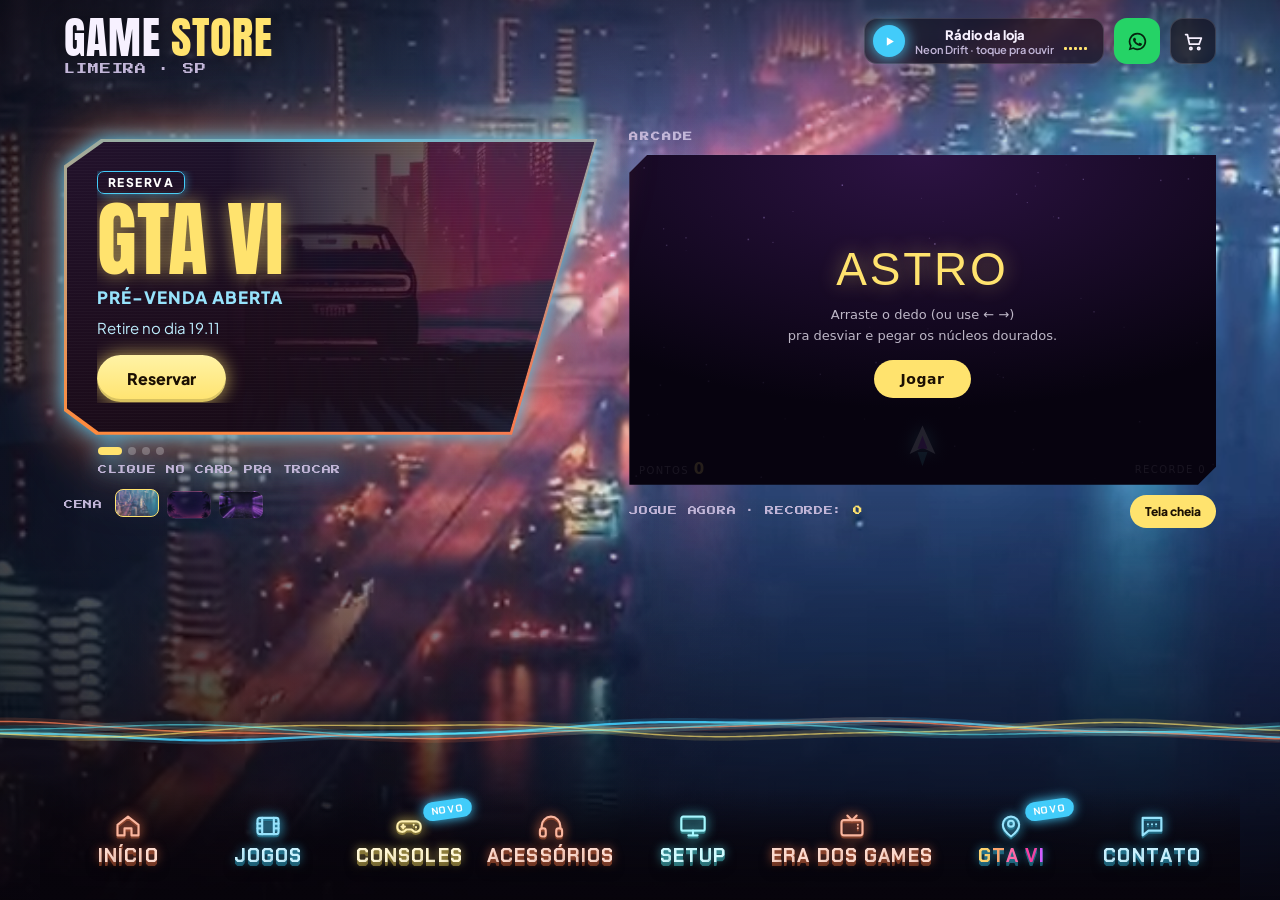
==== commit da93c29d: "tela nova: hero em 2 colunas (GTA + arcade), painel no container 1200px, destaques por categoria" ====
--- a/games/novo/index.html
+++ b/games/novo/index.html
@@ -18,7 +18,7 @@
   --f-display:Anton,Impact,'Arial Narrow',sans-serif;
   --f-body:'Plus Jakarta Sans',system-ui,sans-serif;
   --f-pixel:'Press Start 2P',ui-monospace,monospace;
-  --dockh:112px;
+  --dockh:112px; --wrap:1200px; --pad:24px;
   color-scheme:dark;
   transition:--a1 1.4s ease,--a2 1.4s ease;
 }
@@ -43,7 +43,7 @@
 .tint{position:absolute;inset:0;pointer-events:none;mix-blend-mode:soft-light;background:radial-gradient(70% 60% at 80% 100%,var(--a1),transparent 70%),radial-gradient(50% 50% at 0% 0%,var(--a2),transparent 70%);opacity:.5}
 
 /* topo */
-.top{position:absolute;left:0;right:0;top:0;padding:calc(18px + env(safe-area-inset-top,0px)) 28px 0;display:flex;justify-content:space-between;align-items:flex-start;z-index:6}
+.top{position:absolute;left:50%;transform:translateX(-50%);width:100%;max-width:var(--wrap);top:0;padding:calc(18px + env(safe-area-inset-top,0px)) var(--pad) 0;display:flex;justify-content:space-between;align-items:flex-start;z-index:9}
 .logo b{display:block;font-family:var(--f-display);font-weight:400;font-size:44px;line-height:.9;letter-spacing:.02em;text-shadow:0 2px 20px rgba(0,0,0,.5)}
 .logo b span{color:var(--gold)}
 .logo small{color:var(--muted);font-size:11px}
@@ -60,7 +60,7 @@
 .eq i{width:3px;height:3px;border-radius:1px;background:var(--gold);transition:height .08s}
 
 /* card de destaque */
-.feat{position:absolute;left:28px;top:150px;width:min(420px,34vw);z-index:5;filter:drop-shadow(0 0 10px var(--a1)) drop-shadow(0 0 26px color-mix(in srgb,var(--a2) 70%,transparent));cursor:pointer}
+.feat{position:relative;width:100%;min-width:0;z-index:5;filter:drop-shadow(0 0 10px var(--a1)) drop-shadow(0 0 26px color-mix(in srgb,var(--a2) 70%,transparent));cursor:pointer}
 .feat .frame{position:relative;padding:3px;clip-path:polygon(7% 0,100% 0,84% 100%,6% 100%,0 92%,0 9%);background:conic-gradient(from var(--ang),var(--a1),var(--a2),#ff8a3d,var(--a1));animation:spin 6s linear infinite}
 @keyframes spin{to{--ang:360deg}}
 .feat .in{clip-path:polygon(7% 0,100% 0,84% 100%,6% 100%,0 92%,0 9%);background:linear-gradient(160deg,rgba(26,8,36,.94),rgba(9,4,16,.96));padding:26px 22% 26px 30px;min-height:290px;display:grid;align-content:center;gap:10px;position:relative;overflow:hidden}
@@ -85,13 +85,29 @@
 #waves{position:absolute;left:0;right:0;bottom:calc(var(--dockh) + 4px);height:120px;width:100%;pointer-events:none;z-index:3}
 
 /* cenas: seletor */
-.scenes{position:absolute;right:28px;bottom:calc(var(--dockh) + 22px);z-index:5;display:flex;gap:8px;align-items:center}
+.scenes{align-self:flex-start;display:flex;gap:8px;align-items:center;z-index:5}
 .scenes button{width:44px;height:28px;border-radius:8px;border:1.5px solid var(--line);background-size:cover;background-position:center;opacity:.7;transition:opacity .2s,border-color .2s,transform .2s}
 .scenes button.on{opacity:1;border-color:var(--gold);transform:translateY(-2px)}
 .scenes span{color:var(--muted);margin-right:4px}
 
+/* hero em 2 colunas + mini arcade */
+.hero{position:absolute;left:50%;transform:translateX(-50%);top:calc(74px + env(safe-area-inset-top,0px));width:100%;max-width:var(--wrap);padding:0 var(--pad);z-index:4}
+.hero-in{display:grid;grid-template-columns:minmax(0,1fr) minmax(0,1.1fr);gap:32px;align-items:center;height:min(62vh,560px);max-height:calc(100vh - 390px)}
+.hero-col{display:flex;flex-direction:column;gap:14px;justify-content:center;min-width:0}
+.arc{display:flex;flex-direction:column;gap:10px;min-width:0}
+.arc-h{margin:0;color:var(--muted);letter-spacing:.2em}
+.arc-frame{position:relative;aspect-ratio:16/9;background:#07030f;overflow:hidden;filter:drop-shadow(0 0 16px color-mix(in srgb,var(--a1) 45%,transparent));
+  clip-path:polygon(18px 0,100% 0,100% calc(100% - 18px),calc(100% - 18px) 100%,0 100%,0 18px);
+  box-shadow:inset 0 0 0 1.5px color-mix(in srgb,var(--a1) 90%,transparent),inset 0 0 26px color-mix(in srgb,var(--a1) 20%,transparent)}
+.arc-frame iframe{width:100%;height:100%;border:0;display:block;background:#07030f}
+.arc-bar{display:flex;align-items:center;justify-content:space-between;gap:10px;flex-wrap:wrap}
+.arc-bar .px{color:var(--muted)}
+.arc-bar b{color:var(--gold)}
+.arc .btn{padding:8px 14px;font-size:12px}
+#pop .arc{background:rgba(8,4,18,.35);border:1.5px solid rgba(255,255,255,.6);border-radius:14px;padding:12px;box-shadow:0 0 16px color-mix(in srgb,var(--a1) 45%,transparent)}
+
 /* barra de modos */
-.dock{position:absolute;left:0;right:0;bottom:0;height:var(--dockh);padding:12px 22px calc(14px + env(safe-area-inset-bottom,0px));display:grid;grid-template-columns:repeat(8,1fr);gap:12px;z-index:7;background:linear-gradient(0deg,rgba(7,4,11,.94),rgba(7,4,11,.6) 55%,transparent)}
+.dock{position:absolute;left:50%;transform:translateX(-50%);width:100%;max-width:var(--wrap);bottom:0;height:var(--dockh);padding:12px var(--pad) calc(14px + env(safe-area-inset-bottom,0px));display:grid;grid-template-columns:repeat(8,1fr);gap:12px;z-index:7;background:linear-gradient(0deg,rgba(7,4,11,.94),rgba(7,4,11,.6) 55%,transparent)}
 .tile{--c:var(--a2);--ex:color-mix(in srgb,var(--c) 42%,#000);position:relative;border:0;background:none;padding:4px 2px;display:grid;justify-items:center;align-content:center;-webkit-tap-highlight-color:transparent;
   transform:perspective(500px) rotateX(var(--rx,0deg)) rotateY(var(--ry,0deg));transition:transform .2s ease-out}
 .tile:focus-visible{outline:none}
@@ -138,7 +154,7 @@
 @keyframes blink{50%{opacity:.35}}
 @keyframes tube{0%{opacity:.2}12%{opacity:1}22%{opacity:.3}34%{opacity:1}48%{opacity:.5}60%,100%{opacity:1}}
 /* card que sai da barra */
-#pop{position:absolute;z-index:9;left:0;top:0;width:360px;height:440px;display:none;will-change:transform}
+#pop{position:absolute;z-index:6;left:0;top:0;width:360px;height:440px;display:none;will-change:transform}
 #pop.show{display:block}
 #pop .bob{position:absolute;inset:0;animation:bob 3.4s ease-in-out infinite}
 #pop.full .bob,#pop.drag .bob{animation:none}
@@ -174,13 +190,13 @@
 
 /* ---------- vitrine: prateleira de vidro ---------- */
 #pop.sheet .inner{background:linear-gradient(180deg,rgba(32,16,54,.72) 0,rgba(15,8,28,.9) 34%,rgba(9,5,16,.95) 100%);backdrop-filter:blur(20px) saturate(1.3);-webkit-backdrop-filter:blur(20px) saturate(1.3)}
-#pop.sheet .ph{position:relative;padding:24px 18px 6px;align-items:flex-end}
+#pop.sheet .ph{position:relative;padding:20px 18px 8px;align-items:center;flex-wrap:nowrap}
 #pop.sheet .ph::before{content:'';position:absolute;top:9px;left:50%;transform:translateX(-50%);width:56px;height:5px;border-radius:3px;background:rgba(247,241,255,.38);box-shadow:0 0 12px rgba(180,76,255,.55)}
-#pop.sheet .ph h2{font-size:30px}
-#pop.sheet .ph>div:first-child{min-width:0;flex:1 1 auto}
+#pop.sheet .ph h2{font-size:30px;flex:0 1 auto;min-width:0;overflow:hidden;text-overflow:ellipsis;white-space:nowrap}
+#pop.sheet .ph .pcount{margin-top:0;flex:1 1 auto;min-width:0;text-align:left}
 #pop.sheet .grip{display:none}
 .pcount{display:block;color:var(--muted);margin-top:3px;white-space:nowrap;overflow:hidden;text-overflow:ellipsis}
-#pop.sheet .pb{padding:0 0 14px;scroll-behavior:smooth}
+#pop.sheet .pb{padding:0 0 calc(var(--dockh) + 24px);scroll-behavior:smooth}
 #pop.sheet .lead{padding:0 18px;margin:0 0 10px}
 
 .shelf{position:relative;margin:0 0 8px}
@@ -214,7 +230,7 @@
   .shelf .shead{padding:12px 14px 2px}
   .snav{display:none}
   #pop.sheet .lead{padding:0 14px}
-  #pop.sheet .pb{padding:0 0 calc(10px + env(safe-area-inset-bottom,0px))}
+  #pop.sheet .pb{padding:0 0 calc(var(--dockh) + 24px)}
 }
 @media (prefers-reduced-motion:reduce){.srow{scroll-snap-type:none;scroll-behavior:auto}.sp:hover{transform:none}}
 
@@ -233,7 +249,8 @@
 #pop.site .inner{background:#0b0614;backdrop-filter:none;-webkit-backdrop-filter:none}
 #pop.full .bob .card{border-radius:20px}
 @media (max-width:899px){
-  #app.site-open .dock,#app.site-open #waves,#app.site-open .scenes{transform:translateY(120%);opacity:0;pointer-events:none}
+  #app.site-open .dock{transform:translate(-50%,120%);opacity:0;pointer-events:none}
+  #app.site-open #waves,#app.site-open .scenes{transform:translateY(120%);opacity:0;pointer-events:none}
   .dock,#waves,.scenes{transition:transform .4s cubic-bezier(.2,.9,.2,1),opacity .3s}
   #pop.full .bob .card{border-radius:18px 18px 0 0}
   #pop.site .pf{margin:0}
@@ -243,23 +260,24 @@
 
 /* ---------- celular ---------- */
 @media (max-width:899px){
-  :root{--dockh:178px}
-  .top{padding:calc(12px + env(safe-area-inset-top,0px)) 16px 0}
+  :root{--dockh:178px;--pad:16px}
+  .top{padding:calc(12px + env(safe-area-inset-top,0px)) var(--pad) 0}
   .logo b{font-size:28px}
   .radio{height:42px;padding:0 6px}.radio .t,.radio .eq{display:none}
   .ib{width:42px;height:42px}
-  .feat{left:16px;right:16px;top:86px;width:auto}
   .feat .in{min-height:0;padding:18px 26% 18px 22px;gap:6px}
   .feat h2{font-size:58px}
   .feat h3{font-size:14px}.feat p{font-size:13px}
   .cta{padding:10px 22px;font-size:14px}
   .fdots,.fhint{margin-left:24px}
   .fhint{display:none}
-  .dock{grid-template-columns:repeat(4,1fr);gap:8px;padding:10px 14px calc(12px + env(safe-area-inset-bottom,0px))}
+  .hero{top:calc(58px + env(safe-area-inset-top,0px))}
+  .hero-in{display:flex;flex-direction:column;gap:12px;height:auto;max-height:none;align-items:stretch}
+  .hero-col{gap:10px;justify-content:flex-start}
+  .dock{grid-template-columns:repeat(4,1fr);gap:8px;padding:10px var(--pad) calc(12px + env(safe-area-inset-bottom,0px))}
   .tile svg{width:22px;height:22px}
   .tile .lb{font-size:12px;letter-spacing:.02em;text-align:center;white-space:normal}
   .tile .new{font-size:8.5px;top:-10px;left:calc(50% + 6px)}
-  .scenes{right:16px}
   .scenes span{display:none}
   #waves{height:90px}
 }
@@ -275,7 +293,7 @@
 #pop .it .art{background:transparent!important}
 
 /* cabeçalho NUNCA por cima do conteúdo: fica no fluxo e o conteúdo começa depois dele */
-#pop .ph{flex:none;position:relative;z-index:3;cursor:grab}
+#pop .ph{flex:none;position:relative;z-index:4;cursor:grab}
 #pop .ph::before{display:none!important}
 #pop .pb{scroll-padding-top:12px;-webkit-mask-image:linear-gradient(180deg,transparent 0,#000 20px);mask-image:linear-gradient(180deg,transparent 0,#000 20px)}
 /* mesma "armação de vidro" dos cards .it nas capas da prateleira */
@@ -284,6 +302,10 @@
 @media (min-width:900px){
   #pop .inner{background:linear-gradient(180deg,transparent 0%,transparent 14%,rgba(8,4,18,.72) 34%,rgba(8,4,18,.92) 100%)!important}
 }
+/* aberto (tela cheia): cabeçalho com fundo opaco e conteúdo começando abaixo dele */
+#pop.full .inner{background:linear-gradient(180deg,rgba(8,4,18,.80) 0,rgba(8,4,18,.90) 28%,rgba(8,4,18,.97) 100%)!important;
+  backdrop-filter:blur(18px) saturate(1.2)!important;-webkit-backdrop-filter:blur(18px) saturate(1.2)!important}
+#pop.full .ph{background:linear-gradient(180deg,#0b0716 0,#0b0716 calc(100% - 12px),transparent 100%);z-index:5}
 /* site atual embutido continua opaco (senão o vídeo vaza por trás) */
 #pop.site .inner{background:#0b0614!important;backdrop-filter:none!important;-webkit-backdrop-filter:none!important}
 @media (max-width:899px){
@@ -315,16 +337,27 @@
     </div>
   </header>
 
-  <section class="feat" id="feat" aria-label="Destaque (clique pra trocar)">
-    <div class="frame"><div class="in"><div class="slide" id="slide"></div></div></div>
-    <div class="fdots" id="fdots"></div>
-    <div class="fhint px">Clique no card pra trocar</div>
+  <section class="hero" id="hero" aria-label="Destaques da loja">
+    <div class="hero-in" id="heroIn">
+      <div class="hero-col">
+        <section class="feat" id="feat" aria-label="Destaque (clique pra trocar)">
+          <div class="frame"><div class="in"><div class="slide" id="slide"></div></div></div>
+          <div class="fdots" id="fdots"></div>
+          <div class="fhint px">Clique no card pra trocar</div>
+        </section>
+        <div class="scenes" id="scenes"><span class="px">Cena</span></div>
+      </div>
+      <aside class="arc" id="arcBox" aria-label="Mini arcade">
+        <h3 class="arc-h px">Arcade</h3>
+        <div class="arc-frame"><iframe id="arcF" src="arcade/astro.html?mini=1&amp;embed=1&amp;musica=site" title="Mini arcade Astro" allow="fullscreen" loading="lazy"></iframe></div>
+        <div class="arc-bar"><span class="px">Jogue agora · Recorde: <b id="arcRec">—</b></span><button class="btn gold" id="arcFull" type="button">Tela cheia</button></div>
+      </aside>
+    </div>
   </section>
 
-  <div class="scenes" id="scenes"><span class="px">Cena</span></div>
   <nav class="dock" id="dock" aria-label="Modos da loja"></nav>
   <section id="pop" class="sheet" role="dialog" aria-labelledby="popt"><div class="bob"><div class="card"><div class="inner">
-    <div class="ph" id="ph"><div><span class="grip px">⠿ arraste</span><h2 id="popt">Jogos</h2><span class="pcount px" id="pcount">arraste pro lado</span></div><div class="pacts"><button class="btn gold" id="popOpen">Abrir</button><button class="btn" id="popX" aria-label="Fechar">✕</button></div></div>
+    <div class="ph" id="ph"><h2 id="popt">Jogos</h2><span class="pcount px" id="pcount">arraste pro lado</span><div class="pacts"><button class="btn gold" id="popOpen">Abrir</button><button class="btn" id="popX" aria-label="Fechar">✕</button></div></div>
     <div class="pb" id="pb"></div>
     <div class="pf" id="pf" hidden><iframe id="ifr" title="Seção da loja"></iframe><div class="pfl" id="pfl"><div style="text-align:center"><span class="px">Carregando</span><div class="bar"><i></i></div></div></div></div>
     <div class="dragtip px"><span>Puxe pra cima pra abrir</span><span class="dt2"> · solte pra voltar</span></div>
@@ -460,21 +493,38 @@
   if(!lista||!lista.length)return '';
   return `<section class="shelf"><div class="shead"><h3>${esc(titulo)}</h3><span class="px">${dica||'arraste pro lado'}</span></div><button class="snav l" data-snav="l" aria-label="Anterior">‹</button><button class="snav r" data-snav="r" aria-label="Próximo">›</button><div class="srow" role="list" tabindex="0">${lista.slice(0,8).map(x=>card(norm(x),k)).join('')}</div></section>`;
 }
-const ROWS={jogos:[['Destaques','destaques'],['Jogos','jogos']],cons:[['Destaques','destaques'],['Consoles','consoles']],
-  aces:[['Acessórios','acessorios']],setup:[['Monte o seu setup','setup']],era:[['Linha do tempo','era']],gta:[['GTA VI','gta']]};
+function pickHighlights(list){
+  const s=list.filter(x=>x.img&&seal(x));
+  return (s.length>=2?s:list.filter(x=>x.img).slice(-3)).slice(0,3);
+}
 function render(id){
   const k=KEY[id],list=DATA&&k&&Array.isArray(DATA[k])?DATA[k]:null;
   if(!list||!list.length)return CONTENT[id]();
-  const m=MODES.find(x=>x.id===id),lead=(DATA.textos&&DATA.textos[k])||'',rows=ROWS[id]||[[m.l,k]];
+  const m=MODES.find(x=>x.id===id),lead=(DATA.textos&&DATA.textos[k])||'';
   const dk=id==='setup'||id==='era'||id==='gta'?'arraste pra ver tudo':'arraste pro lado';
-  return (lead?`<p class="lead">${esc(lead)}</p>`:'')+rows.map(r=>shelf(r[0],DATA[r[1]],m.k,dk)).join('');
-}
-function makeInfinite(sc,auto=true){
-  if(!sc||sc.dataset.inf)return;
-  if(!sc.offsetWidth){if(!sc.dataset.iw){sc.dataset.iw='1';requestAnimationFrame(()=>{delete sc.dataset.iw;makeInfinite(sc,auto)})}return}
-  const items=[...sc.children];if(items.length<3)return;
-  const a0=items[0],b0=items[items.length-1];
-  if(b0.offsetLeft+b0.offsetWidth-a0.offsetLeft<=sc.clientWidth+8)return; // linha que nao rola: sem loop
+  let out=lead?`<p class="lead">${esc(lead)}</p>`:'';
+  // destaques tirados da propria categoria (nunca repete GTA/Setup/Novos jogos em todo painel)
+  if(list.length>=5){
+    const hl=pickHighlights(list);
+    if(hl.length>=2)return out+shelf('Destaques',hl,m.k,dk)+shelf(m.l,list,m.k,dk);
+  }
+  return out+shelf(m.l,list,m.k,dk);
+}
+function shRow(sc,one){const sh=sc.closest('.shelf');if(!sh)return;
+  sh.querySelectorAll('.snav').forEach(b=>b.style.display=one?'none':'');
+  sc.style.justifyContent=one?'center':''}
+function rowFits(sc){const it=[...sc.children];if(it.length<2)return true;const a=it[0],b=it[it.length-1];
+  return b.offsetLeft+b.offsetWidth-a.offsetLeft<=sc.clientWidth+8}
+function evalRow(sc,auto,final){ // decide se a fileira rola ou nao
+  const ro=sc.__ro;
+  if(sc.dataset.inf){ro&&ro.disconnect();return}
+  const items=[...sc.children];
+  if(items.length<3){shRow(sc,true);return}
+  if(!sc.clientWidth)return;                        // painel fechado/medindo: tenta de novo depois
+  if(rowFits(sc)){shRow(sc,true);return}            // poucos itens: centraliza e esconde as setas
+  if(!final)return;                                 // primeira medida pode estar velha: espera estabilizar
+  sc.dataset.inf='1';ro&&ro.disconnect();
+  shRow(sc,false);
   sc.dataset.inf='1';
   sc.style.scrollSnapType='none';sc.style.scrollBehavior='auto';
   const pre=document.createDocumentFragment(),pos=document.createDocumentFragment();
@@ -488,7 +538,18 @@
     ['pointerdown','wheel','touchstart'].forEach(e=>sc.addEventListener(e,stop,{passive:true}));
     (function drift(){if(performance.now()>hold&&sc.isConnected&&sc.offsetParent)sc.scrollLeft+=0.4;requestAnimationFrame(drift)})()}
 }
-function fillPB(id){pb.innerHTML=render(id);pb.scrollTop=0;const ob=$('#popOpen');if(ob)ob.hidden=!CFG.rota[id];const pc=$('#pcount');if(pc){const n=pb.querySelectorAll('.sp,.it').length;pc.textContent=n+(pb.querySelector('.srow')?(MOB()?' itens':' itens · arraste pro lado'):' itens')}pb.querySelectorAll('.srow').forEach(r=>makeInfinite(r))}
+function makeInfinite(sc,auto=true){
+  if(!sc||sc.dataset.inf||sc.__ro)return;
+  const ro=new ResizeObserver(()=>evalRow(sc,auto,false));
+  sc.__ro=ro;ro.observe(sc);evalRow(sc,auto,false);
+  const t0=performance.now();
+  const later=()=>{if(sc.__ro!==ro)return;if(performance.now()-t0<520)setTimeout(later,120);else evalRow(sc,auto,true)};
+  setTimeout(later,120)}
+function fillPB(id){pb.querySelectorAll('.srow').forEach(r=>{r.__ro&&r.__ro.disconnect();r.__ro=null});pb.innerHTML=render(id);pb.scrollTop=0;const ob=$('#popOpen');if(ob)ob.hidden=!CFG.rota[id];
+  const pc=$('#pcount');
+  if(pc){const k=KEY[id],n=DATA&&k&&Array.isArray(DATA[k])?DATA[k].length:pb.querySelectorAll('.sp,.it').length;
+    pc.textContent=n+' itens'+(pb.querySelector('.srow')&&!MOB()?' · arraste pro lado':'')}
+  placeArc();pb.querySelectorAll('.srow').forEach(r=>makeInfinite(r))}
 
 /* ---------- card de destaque ---------- */
 const FEAT=[
@@ -544,17 +605,23 @@
 
 /* ---------- card que sai flutuando da barra ---------- */
 const pop=$('#pop'),pb=$('#pb');let popI=-1,pinned=false,full=false,hideT=0,hoverT=0,rest=null;
+const WRAP=1200;
 function targetRect(i){
-  // folha de vidro: espiada (44%) sobe até quase cheia (>90%) por cima do hero
+  // tudo dentro de 1200px: no desktop a folha nao encosta mais na borda da tela
   const dh=dock.getBoundingClientRect().top,site=pop.classList.contains('site');
+  const wide=Math.min(innerWidth,WRAP),wx=Math.round((innerWidth-wide)/2);
   if(full){
     if(MOB()){const top=site?Math.max(58,$('.top').getBoundingClientRect().bottom+6):Math.max(64,Math.round(innerHeight*.18));
       return{x:0,y:top,w:innerWidth,h:Math.max(180,dh-top-6)}}
     const top=site?92:Math.max(56,Math.round(innerHeight*.16));
-    return{x:site?16:0,y:top,w:innerWidth-(site?32:0),h:Math.max(200,dh-top-10)};
+    const w=Math.max(320,wide-(site?32:0));
+    return{x:site?Math.round((innerWidth-w)/2):wx,y:top,w,h:Math.max(200,dh-top-10)};
   }
-  const top=Math.round(innerHeight*(MOB()?.34:.48));
-  return{x:0,y:top,w:innerWidth,h:Math.max(190,dh-top-8)};
+  // espiando: fica sempre no minimo 16px abaixo do fim do hero
+  const hb=$('#hero')?$('#hero').getBoundingClientRect().bottom:0;
+  let top=Math.max(Math.round(innerHeight*(MOB()?.34:.48)),Math.round(hb+16));
+  if(dh-top<160)top=Math.max(0,dh-160);
+  return{x:wx,y:top,w:wide,h:Math.max(120,dh-top-8)};
 }
 function place(t,anim){
   pop.style.width=t.w+'px';pop.style.height=t.h+'px';
@@ -626,7 +693,8 @@
   const cur=pop.style.transform;pop.style.transform=`translate(${rest.x}px,${rest.y}px)`;
   if(!RM)pop.animate([{transform:cur},{transform:pop.style.transform}],{duration:520,easing:'cubic-bezier(.34,1.56,.64,1)'})};
 ph.addEventListener('pointerup',dEnd);ph.addEventListener('pointercancel',dEnd);
-addEventListener('resize',()=>{if(pop.classList.contains('show'))place(targetRect(popI),false);Waves.size()});
+addEventListener('resize',()=>{placeArc();if(pop.classList.contains('show'))place(targetRect(popI),false);Waves.size();
+  if(popI>=0&&!pop.classList.contains('site'))pb.querySelectorAll('.srow').forEach(r=>{if(!r.dataset.inf){r.__ro&&r.__ro.disconnect();r.__ro=null;makeInfinite(r)}})});
 
 /* ---------- rádio: trilha sintetizada original (synthwave 100 BPM) ---------- */
 const Radio=(()=>{
@@ -684,6 +752,20 @@
   return{size,kick(k){boost=Math.min(1.5,boost+k)}};
 })();
 
+/* ---------- mini arcade + dica da primeira visita ---------- */
+const heroIn=$('#heroIn'),arcBox=$('#arcBox'),arcF=$('#arcF'),arcRec=$('#arcRec');
+function placeArc(){if(!arcBox)return;const t=MOB()?pb:heroIn;if(arcBox.parentElement!==t)t.appendChild(arcBox)}
+function syncRec(){try{const w=arcF.contentWindow;if(w&&w.__astroRec!=null)arcRec.textContent=String(w.__astroRec)}catch(e){}}
+arcF.addEventListener('load',syncRec);setInterval(syncRec,2000);syncRec();
+$('#arcFull').onclick=()=>{try{arcF.requestFullscreen&&arcF.requestFullscreen()}catch(e){}};
+(function(){const dt=$('.dragtip');if(!dt)return;
+  if(matchMedia('(pointer:fine)').matches)dt.innerHTML='<span>Clique em Abrir para ver tudo</span>';
+  let seen=false;try{seen=localStorage.getItem('dypeNovoTip')==='1'}catch(e){}
+  if(seen){dt.style.display='none';return}
+  try{localStorage.setItem('dypeNovoTip','1')}catch(e){}
+  setTimeout(()=>{dt.style.transition='opacity .4s';dt.style.opacity='0';setTimeout(()=>dt.style.display='none',450)},4000)})();
+placeArc();   // celular: o arcade ja nasce como secao ARCADE dentro do painel
+
 function openWA(msg){if(/X{4}/.test(CFG.wa)){toast('Coloque o número do WhatsApp em CFG.wa pra este botão funcionar.');return}window.open(CFG.wa+'?text='+encodeURIComponent(msg||CFG.waMsg),'_blank','noopener')}
 document.addEventListener('click',e=>{const nv=e.target.closest('[data-snav]');if(nv){const row=nv.parentElement.querySelector('.srow');if(row)row.scrollBy({left:(nv.dataset.snav==='r'?1:-1)*Math.round(row.clientWidth*.8),behavior:RM?'auto':'smooth'});return}
 const go=e.target.closest('[data-go]');if(go){const a=go.dataset.go;if(a==='radio')Radio.toggle();else if(a&&a.indexOf('mode:')===0)openModeFull(a.slice(5));else openWA();return}
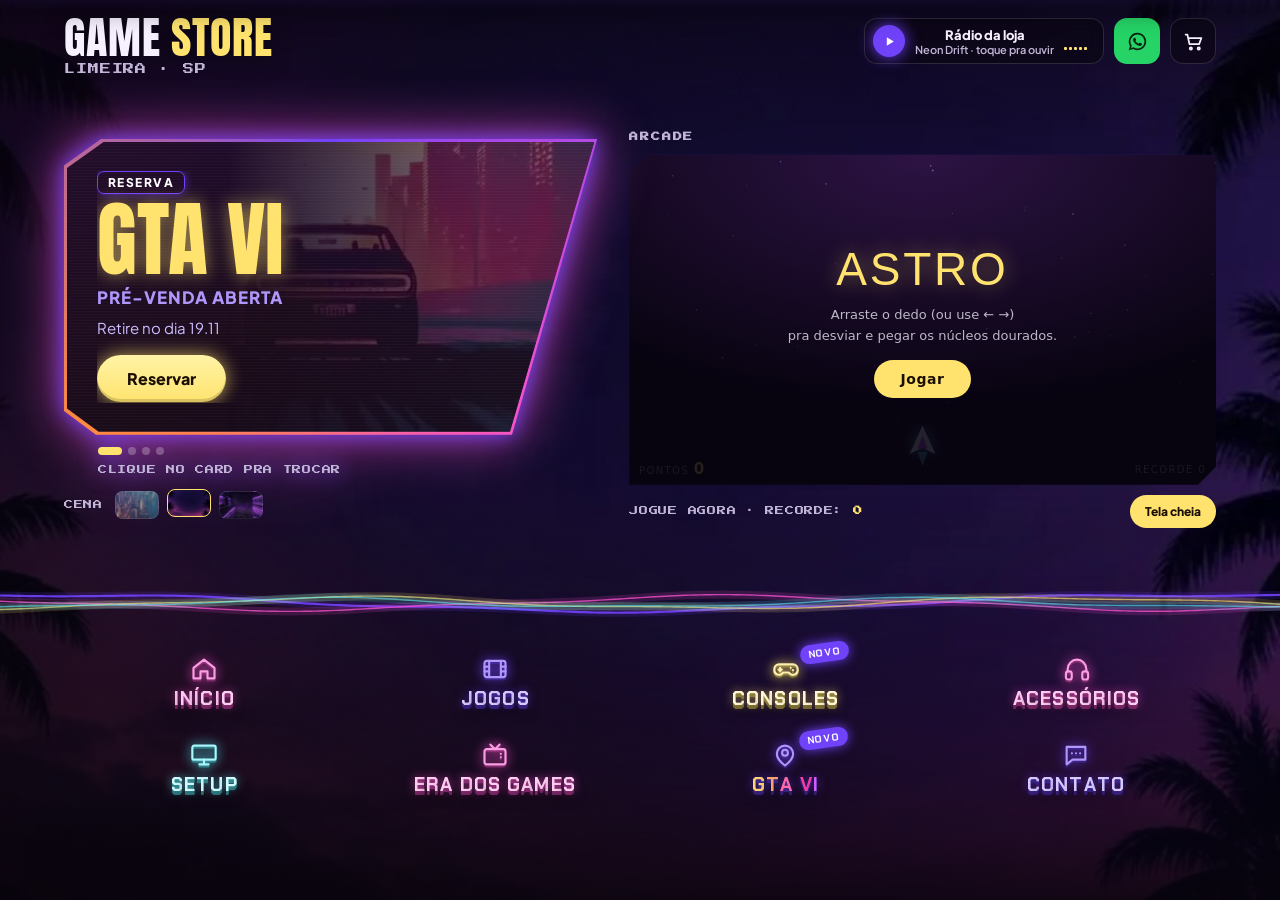
==== commit 86f0244a: "tela nova: ícones viram barra (FLIP), painel vira seção com faixa GTA, voltar por gesto/logo" ====
--- a/games/novo/index.html
+++ b/games/novo/index.html
@@ -317,6 +317,58 @@
   .sinfo .btn{padding:7px 13px;font-size:11.5px}
   #pop.sheet .dragtip{padding:0 0 8px}
 }
+
+/* ---------- interação nova: HERO ⇄ SEÇÃO (body.sec) ---------- */
+:root{--barh:60px;--docktop:62vh;--dockhh:240px;--wavesy:50vh;--sectop:120px}
+#gtabar{position:fixed;left:0;top:0;width:100%;height:50px;z-index:12;display:flex;align-items:center;justify-content:space-between;gap:10px;padding:0 calc(var(--pad) + 4px);
+  background:linear-gradient(90deg,rgba(26,8,36,.97),rgba(9,4,16,.97));pointer-events:none;transform:translateY(-104%);transition:transform .42s cubic-bezier(.2,.9,.2,1);
+  box-shadow:0 0 0 1px color-mix(in srgb,var(--a1) 40%,transparent),0 10px 26px rgba(0,0,0,.55)}
+#gtabar::after{content:'';position:absolute;left:0;right:0;bottom:0;height:2px;background:linear-gradient(90deg,var(--a1),var(--a2),#ff8a3d,var(--a1));box-shadow:0 0 14px color-mix(in srgb,var(--a1) 75%,transparent)}
+#gtabar .gtat{font-family:'Chakra Petch',var(--f-body);font-weight:700;font-size:11.5px;letter-spacing:.13em;text-transform:uppercase;color:#fff;text-shadow:0 0 12px color-mix(in srgb,var(--a1) 85%,transparent);white-space:nowrap;overflow:hidden;text-overflow:ellipsis}
+#gtabar .btn{padding:7px 14px;font-size:11.5px}
+body.sec #gtabar{transform:none;pointer-events:auto;height:calc(50px + env(safe-area-inset-top,0px));padding-top:env(safe-area-inset-top,0px)}
+
+/* HERO: ícones centralizados no espaço livre, 4 colunas x 2 linhas */
+body:not(.sec) .dock{top:var(--docktop);bottom:auto;height:var(--dockhh);padding:0 var(--pad);display:grid;grid-template-columns:repeat(4,minmax(0,1fr));grid-template-rows:auto auto;gap:16px 10px;align-content:center;background:none;transition:none}
+body:not(.sec) #waves{bottom:auto;top:var(--wavesy)}
+@keyframes tin{from{transform:translateY(26px) scale(.7);opacity:0}to{transform:none;opacity:1}}
+.tile.tin .fx{animation:tin .5s cubic-bezier(.2,.9,.2,1) var(--td,0ms) both,fl var(--fd,3.8s) ease-in-out calc(var(--td,0ms) + 500ms + var(--fdl,0s)) infinite}
+.tile.sink .cap{transform:translateY(4px) scale(.88)}
+.tile.sink .lb{text-shadow:0 0 22px var(--c),0 0 44px var(--c),0 1px 0 var(--ex),0 2px 6px rgba(0,0,0,.6)}
+.tile.sink svg{filter:drop-shadow(0 0 16px var(--c)) drop-shadow(0 2px 0 var(--ex))}
+
+/* SEÇÃO: o card GTA e o arcade saem de cena */
+.hero .feat,.hero .arc,.hero .scenes{transition:transform .4s ease,opacity .35s ease}
+body.sec .hero .feat{transform:translateY(-40px) scale(.94);opacity:0;pointer-events:none}
+body.sec .hero .arc,body.sec .hero .scenes{opacity:0;pointer-events:none}
+body.sec .hero-in{pointer-events:none}
+body.sec #waves{opacity:0;pointer-events:none;transition:opacity .3s}
+body.sec .top{top:50px;padding-top:12px;transition:none}
+body.sec .logo{cursor:pointer}
+
+/* SEÇÃO: barra fixa embaixo (1 linha, rolagem lateral) */
+body.sec .dock{top:auto;bottom:0;height:var(--barh);transition:none;padding:0 var(--pad) calc(2px + env(safe-area-inset-bottom,0px));display:flex;align-items:center;gap:14px;
+  background:linear-gradient(180deg,rgba(7,4,11,.7),rgba(7,4,11,.97) 45%);backdrop-filter:none!important;-webkit-backdrop-filter:none!important;
+  overflow-x:auto;overflow-y:hidden;scrollbar-width:none;overscroll-behavior-x:contain}
+body.sec .dock::-webkit-scrollbar{display:none}
+body.sec .tile{flex:0 0 auto;padding:2px;opacity:.7;transition:opacity .2s ease}
+body.sec .tile.cur,body.sec .tile.hot{opacity:1}
+body.sec .tile .fx{animation:none}
+body.sec .tile .cap{gap:3px}
+body.sec .tile svg{width:22px;height:22px}
+body.sec .tile .lb{font-size:11px;letter-spacing:.04em;white-space:nowrap}
+body.sec .tile .bar{height:2.5px}
+body.sec .tile .new{top:-8px;left:calc(50% + 6px);font-size:8px;padding:2px 6px}
+
+/* SEÇÃO: área rolável sem moldura, entre a faixa e a barra */
+#pop{display:block;height:auto;left:50%;width:100%;max-width:var(--wrap);top:var(--sectop);bottom:calc(var(--barh) + 6px);transform:translate(-50%,60px);opacity:0;pointer-events:none;transition:transform .45s cubic-bezier(.2,.9,.2,1),opacity .3s ease;will-change:transform}
+body.sec #pop{transform:translate(-50%,0);opacity:1;pointer-events:auto}
+#pop .bob{animation:none}
+#pop .inner{position:relative;border-radius:0}
+#pop .ph{cursor:default}
+#pop.sheet .pb{padding:0 0 18px}
+#pullhint{position:absolute;left:0;right:0;top:4px;text-align:center;color:var(--muted);opacity:0;transition:opacity .2s;pointer-events:none;z-index:6;text-shadow:0 2px 8px rgba(0,0,0,.9)}
+#pop.site .pf{margin:0;border-radius:0}
 </style>
 </head>
 <body>
@@ -355,12 +407,17 @@
     </div>
   </section>
 
+  <div id="gtabar">
+    <span class="gtat">GTA VI · PRÉ-VENDA · RETIRE 19.11</span>
+    <button class="btn gold" id="gtaRes" type="button">Reservar</button>
+  </div>
+
   <nav class="dock" id="dock" aria-label="Modos da loja"></nav>
   <section id="pop" class="sheet" role="dialog" aria-labelledby="popt"><div class="bob"><div class="card"><div class="inner">
-    <div class="ph" id="ph"><h2 id="popt">Jogos</h2><span class="pcount px" id="pcount">arraste pro lado</span><div class="pacts"><button class="btn gold" id="popOpen">Abrir</button><button class="btn" id="popX" aria-label="Fechar">✕</button></div></div>
+    <div id="pullhint" class="px">puxe pra baixo · voltar ao início</div>
+    <div class="ph" id="ph"><h2 id="popt">Jogos</h2><span class="pcount px" id="pcount">arraste pro lado</span><div class="pacts"><button class="btn" id="popOpen">Ver site</button></div></div>
     <div class="pb" id="pb"></div>
     <div class="pf" id="pf" hidden><iframe id="ifr" title="Seção da loja"></iframe><div class="pfl" id="pfl"><div style="text-align:center"><span class="px">Carregando</span><div class="bar"><i></i></div></div></div></div>
-    <div class="dragtip px"><span>Puxe pra cima pra abrir</span><span class="dt2"> · solte pra voltar</span></div>
   </div></div></div></section>
   <div id="toast" role="status"></div>
 </div>
@@ -479,7 +536,7 @@
 const esc=t=>String(t==null?'':t).replace(/[&<>"]/g,c=>({'&':'&amp;','<':'&lt;','>':'&gt;','"':'&quot;'}[c]));
 fetch('dados.json',{cache:'no-store'}).then(r=>r.ok?r.json():null).then(d=>{if(!d)return;DATA=d;
   if(Array.isArray(d.destaques)&&d.destaques.length){FEAT.splice(0,FEAT.length,...d.destaques,FEAT[FEAT.length-1]);fd.innerHTML=FEAT.map(()=>'<i></i>').join('');showFeat(0)}
-  if(popI>=0&&pop.classList.contains('show')&&!pop.classList.contains('site'))fillPB(MODES[popI].id)}).catch(()=>{});
+  if(curMode&&document.body.classList.contains('sec')&&!pop.classList.contains('site'))fillPB(curMode)}).catch(()=>{});
 function num(v){const n=Number(String(v==null?'':v).replace(/[^\d,.]/g,'').replace(/\./g,'').replace(',','.'));return isFinite(n)&&n>0?n:0}
 function seal(x){const t=(x.sub||'')+' '+(x.nome||'');if(/reserv|pr[eé]-venda/i.test(t))return 'RESERVA';if(/usad|revis|seminov/i.test(t))return 'REVISADO';if(/\bnovo\b|lan[cç]|chegou/i.test(t))return 'NOVO';return ''}
 function parcela(p){const n=num(p);return n>=99?`<span class="x10">ou 10x de R$ ${(n/10).toFixed(2).replace('.',',')}</span>`:''}
@@ -603,98 +660,123 @@
  ct:()=>`<p class="lead">Atendimento no balcão e no WhatsApp.</p><div class="grid">${it('pin','Limeira · SP','Endereço entra aqui','Ver no mapa')}${it('clock','Horário','Horário entra aqui','Ver')}${it('ct','WhatsApp','Resposta rápida','Chamar')}</div>`
 };
 
-/* ---------- card que sai flutuando da barra ---------- */
-const pop=$('#pop'),pb=$('#pb');let popI=-1,pinned=false,full=false,hideT=0,hoverT=0,rest=null;
-const WRAP=1200;
-function targetRect(i){
-  // tudo dentro de 1200px: no desktop a folha nao encosta mais na borda da tela
-  const dh=dock.getBoundingClientRect().top,site=pop.classList.contains('site');
-  const wide=Math.min(innerWidth,WRAP),wx=Math.round((innerWidth-wide)/2);
-  if(full){
-    if(MOB()){const top=site?Math.max(58,$('.top').getBoundingClientRect().bottom+6):Math.max(64,Math.round(innerHeight*.18));
-      return{x:0,y:top,w:innerWidth,h:Math.max(180,dh-top-6)}}
-    const top=site?92:Math.max(56,Math.round(innerHeight*.16));
-    const w=Math.max(320,wide-(site?32:0));
-    return{x:site?Math.round((innerWidth-w)/2):wx,y:top,w,h:Math.max(200,dh-top-10)};
-  }
-  // espiando: fica sempre no minimo 16px abaixo do fim do hero
+/* ---------- estados: HERO (body sem classe) ⇄ SEÇÃO (body.sec) ---------- */
+const pop=$('#pop'),pb=$('#pb'),inner=pop.querySelector('.inner'),hintEl=$('#pullhint');
+const ifr=$('#ifr'),pf=$('#pf'),pfl=$('#pfl');
+let curMode=null;
+
+let secTopR=0;
+function syncSecTop(){cancelAnimationFrame(secTopR);secTopR=requestAnimationFrame(()=>{const t=$('.top');if(!t)return;root.style.setProperty('--sectop',Math.round(t.getBoundingClientRect().bottom+8)+'px')})}
+function layoutDock(){
   const hb=$('#hero')?$('#hero').getBoundingClientRect().bottom:0;
-  let top=Math.max(Math.round(innerHeight*(MOB()?.34:.48)),Math.round(hb+16));
-  if(dh-top<160)top=Math.max(0,dh-160);
-  return{x:wx,y:top,w:wide,h:Math.max(120,dh-top-8)};
-}
-function place(t,anim){
-  pop.style.width=t.w+'px';pop.style.height=t.h+'px';
-  const to=`translate(${t.x}px,${t.y}px)`;rest=t;
-  if(anim&&!RM){const r=tiles[popI].getBoundingClientRect();const from=`translate(${r.left}px,${r.top}px) scale(${r.width/t.w},${r.height/t.h})`;
-    pop.animate([{transform:from,opacity:.2,transformOrigin:'0 0'},{transform:to,opacity:1,transformOrigin:'0 0'}],{duration:420,easing:'cubic-bezier(.2,.9,.2,1)'})}
-  pop.style.transform=to;pop.style.transformOrigin='0 0';
-}
-function openPop(i,pin){
-  clearTimeout(hideT);const changed=popI!==i;popI=i;const m=MODES[i];
-  tiles.forEach((t,j)=>t.classList.toggle('cur',j===i));
-  if(changed||!pop.classList.contains('show')){
-    $('#popt').textContent=m.l;fillPB(m.id);
-    const col=getComputedStyle(tiles[i]).getPropertyValue('--c');pop.style.setProperty('--c',col||'var(--a1)');
-    const was=pop.classList.contains('show');pop.classList.add('show');place(targetRect(i),!was);if(was)pop.animate([{opacity:.4},{opacity:1}],{duration:220});
-    Waves.kick(.6);
-  }
-  if(pin)pinned=true;
-}
-function closePop(){
-  if(!pop.classList.contains('show'))return;full=false;pinned=false;pop.classList.remove('full','site');pf.hidden=true;app.classList.remove('site-open');$('#popX').textContent='✕';$('#popOpen').textContent='Abrir';$('#popOpen').hidden=false;
-  const r=tiles[popI].getBoundingClientRect(),t=rest;
-  const end=()=>{pop.classList.remove('show');tiles.forEach(t=>t.classList.remove('cur'))};
-  if(RM||!t)return end();
-  pop.animate([{transform:pop.style.transform,opacity:1},{transform:`translate(${r.left}px,${r.top}px) scale(${r.width/t.w},${r.height/t.h})`,opacity:0}],{duration:320,easing:'cubic-bezier(.6,0,.4,1)'});setTimeout(()=>{if(!full)end()},330);
-}
-const ifr=$('#ifr'),pf=$('#pf'),pfl=$('#pfl');
+  const gap=Math.max(10,Math.round(innerHeight*.03)),avail=Math.max(170,innerHeight-hb-gap);
+  root.style.setProperty('--docktop',Math.round(hb)+'px');
+  root.style.setProperty('--dockhh',Math.round(avail)+'px');
+  void dock.offsetWidth;
+  // ondas logo acima dos ícones (mede a 1ª linha depois do layout)
+  if(!document.body.classList.contains('sec')){
+    const dr=dock.getBoundingClientRect();
+    const top=tiles.length?dr.top+tiles[0].offsetTop:hb;
+    root.style.setProperty('--wavesy',Math.round(top-(MOB()?84:114))+'px');
+  }else syncSecTop();
+}
+function enterTiles(){
+  tiles.forEach((t,i)=>t.style.setProperty('--td',(i*60)+'ms'));
+  tiles.forEach(t=>t.classList.remove('tin'));
+  void dock.offsetWidth;
+  tiles.forEach(t=>t.classList.add('tin'));
+}
+function flipTiles(fn){ // FLIP: guarda os centros, troca o estado e anima de volta
+  const before=tiles.map(t=>{const r=t.getBoundingClientRect();return{x:r.left+r.width/2,y:r.top+r.height/2}});
+  fn();
+  void dock.offsetWidth;
+  if(RM)return;
+  tiles.forEach((t,i)=>{const r=t.getBoundingClientRect();if(!r.width||!r.height)return;
+    const dx=before[i].x-(r.left+r.width/2),dy=before[i].y-(r.top+r.height/2);
+    t.animate([{transform:`translate(${dx}px,${dy}px)`},{transform:'none'}],{duration:480,easing:'cubic-bezier(.2,.85,.25,1)',delay:i*22,fill:'backwards'})});
+}
+function setCur(i){tiles.forEach((t,j)=>t.classList.toggle('cur',j===i));const col=getComputedStyle(tiles[i]).getPropertyValue('--c');pop.style.setProperty('--c',col||'var(--a1)')}
+function fill(id){const i=MODES.findIndex(m=>m.id===id);if(i<0)return;
+  $('#popt').textContent=MODES[i].l;fillPB(id);setCur(i);
+  if(!RM)pop.animate([{opacity:.25},{opacity:1}],{duration:200,easing:'ease'})}
+function goSec(id,hist){
+  const i=MODES.findIndex(m=>m.id===id);if(i<0)return;
+  const was=document.body.classList.contains('sec');curMode=id;
+  const apply=()=>{document.body.classList.add('sec');fill(id)};
+  was?apply():flipTiles(apply);
+  if(hist==='push')history.pushState({r:id},'','#'+id);
+  else if(hist==='replace')history.replaceState({r:id},'','#'+id);
+  syncSecTop();
+  requestAnimationFrame(()=>{const t=tiles[i];try{t.scrollIntoView({inline:'center',block:'nearest',behavior:RM?'auto':'smooth'})}catch(e){}});
+  Waves.kick(.9);
+  layoutDock();
+}
+function resetPull(){inner.style.transition='transform .3s ease';inner.style.transform='';if(hintEl)hintEl.style.opacity='0'}
+function goHero(){
+  if(!document.body.classList.contains('sec'))return;
+  pop.classList.remove('site');pf.hidden=true;app.classList.remove('site-open');
+  flipTiles(()=>document.body.classList.remove('sec'));
+  curMode=null;tiles.forEach(t=>t.classList.remove('cur'));
+  layoutDock();enterTiles();
+  history.replaceState(null,'',location.pathname+location.search);
+  requestAnimationFrame(()=>{const w=$('#waves').getBoundingClientRect();GL&&GL.ripple(innerWidth/2,w.top+w.height*.55,1.4);Waves.kick(1.2)});
+}
+function backFromSec(){if(pop.classList.contains('site')){goHero();return}
+  if(history.state&&history.state.r)history.back();else goHero()}
+
 function siteURL(r){return new URL(CFG.site+'?embed=1',location.href).href+'#/'+r}
-function openSite(r){
-  pop.classList.add('site');pf.hidden=false;app.classList.add('site-open');
+function openSite(r){pop.classList.add('site');pf.hidden=false;app.classList.add('site-open');
   if(!ifr.getAttribute('src')){pfl.classList.remove('off');ifr.src=siteURL(r);return}
-  try{ifr.contentWindow.location.replace(siteURL(r))}catch(e){ifr.src=siteURL(r)}
-}
+  try{ifr.contentWindow.location.replace(siteURL(r))}catch(e){ifr.src=siteURL(r)}}
 ifr.addEventListener('load',()=>{
   try{const d=ifr.contentDocument;if(d&&!d.getElementById('neon-embed')){const st=d.createElement('style');st.id='neon-embed';st.textContent=CFG.esconder;d.head.appendChild(st);const ln=d.createElement('link');ln.rel='stylesheet';ln.href=new URL(CFG.pele,location.href).href+'?v='+Date.now().toString(36).slice(0,5);d.head.appendChild(ln);d.documentElement.classList.add('neon-embed')}}catch(e){}
   pfl.classList.add('off');
 });
-function syncMode(i){const r=CFG.rota[MODES[i].id];if(full&&pop.classList.contains('site')&&r){openSite(r)}else{pop.classList.remove('site');pf.hidden=true;app.classList.remove('site-open');fillPB(MODES[i].id)}}
-function openModeFull(id){const i=MODES.findIndex(m=>m.id===id);if(i<0)return;if(full){popI=i;$('#popt').textContent=MODES[i].l;tiles.forEach((x,j)=>x.classList.toggle('cur',j===i));syncMode(i);place(targetRect(i),false);return}openPop(i,true);goFull()}
-function goFull(){if(popI<0)return;full=true;pinned=true;pop.classList.add('full');$('#popX').textContent='◀ Menu';const t=targetRect(popI);
-  const from=pop.style.transform,fw=pop.offsetWidth,fh=pop.offsetHeight;place(t,false);
-  if(!RM)pop.animate([{transform:from+` scale(${fw/t.w},${fh/t.h})`},{transform:`translate(${t.x}px,${t.y}px)`}],{duration:420,easing:'cubic-bezier(.2,.9,.2,1)'});
-  history.pushState({full:1},'');}
-addEventListener('popstate',()=>{if(full)closePop()});
+function openSiteNow(){const r=CFG.rota[curMode];if(!r)return;openSite(r);const b=$('#popOpen');if(b)b.textContent='Voltar'}
+function closeSiteNow(){pop.classList.remove('site');pf.hidden=true;app.classList.remove('site-open');fillPB(curMode);const b=$('#popOpen');if(b)b.textContent='Ver site'}
+$('#popOpen').onclick=()=>{pop.classList.contains('site')?closeSiteNow():openSiteNow()};
+function openModeFull(id){goSec(id,document.body.classList.contains('sec')?'replace':'push');if(CFG.rota[id])openSiteNow()}
+$('#gtaRes').onclick=()=>openModeFull('gta');
+
 tiles.forEach((t,i)=>{
-  t.addEventListener('pointerenter',e=>{if(e.pointerType!=='mouse')return;t.classList.add('hot');Waves.kick(.3);
-    if(full)return;clearTimeout(hideT);clearTimeout(hoverT);hoverT=setTimeout(()=>{if(MODES[i].id!=='inicio')openPop(i)},pop.classList.contains('show')?60:280)});
-  t.addEventListener('pointerleave',()=>{t.classList.remove('hot');clearTimeout(hoverT);if(!pinned)hideT=setTimeout(closePop,550)});
+  t.addEventListener('pointerenter',()=>{t.classList.add('hot');if(!RM)Waves.kick(.25)});
+  t.addEventListener('pointerleave',()=>t.classList.remove('hot'));
   t.addEventListener('focus',()=>t.classList.add('hot'));t.addEventListener('blur',()=>t.classList.remove('hot'));
-  t.addEventListener('click',()=>{if(MODES[i].id==='inicio'){closePop();return}
-    if(popI===i&&pop.classList.contains('show')&&pinned&&!full){goFull();return}
-    if(full){openModeFull(MODES[i].id);return}
-    openPop(i,true)});
+  t.addEventListener('click',()=>{
+    const id=MODES[i].id,inSec=document.body.classList.contains('sec');
+    t.style.setProperty('--rx','0deg');t.style.setProperty('--ry','0deg');
+    t.classList.remove('hot');t.classList.add('sink');setTimeout(()=>t.classList.remove('sink'),170);
+    Waves.kick(.7);
+    setTimeout(()=>{
+      if(id==='inicio'){if(inSec)backFromSec()}
+      else goSec(id,inSec?'replace':'push');
+    },170);
+  });
 });
-pop.addEventListener('pointerenter',()=>clearTimeout(hideT));
-pop.addEventListener('pointerleave',()=>{if(!pinned&&!drag)hideT=setTimeout(closePop,550)});
-$('#popX').onclick=()=>{if(full)history.back();else closePop()};
-function openSiteNow(){const r0=CFG.rota[MODES[popI].id];if(!r0)return;pop.classList.add('site');openSite(r0);place(targetRect(popI),false);$('#popOpen').textContent='Vitrine'}
-function closeSiteNow(){pop.classList.remove('site');pf.hidden=true;app.classList.remove('site-open');fillPB(MODES[popI].id);place(targetRect(popI),false);$('#popOpen').textContent='Abrir'}
-$('#popOpen').onclick=()=>{if(pop.classList.contains('site')){closeSiteNow();return}if(!full)goFull();openSiteNow()};
-$('#popX').textContent='✕';
-addEventListener('keydown',e=>{if(e.key==='Escape'){if(full)history.back();else closePop()}});
-// arrastar: puxou pra cima → abre; soltou perto → volta flutuando
-const ph=$('#ph');let drag=null;
-ph.addEventListener('pointerdown',e=>{if(full||e.target.closest('button'))return;drag={x:e.clientX,y:e.clientY,dx:0,dy:0};pinned=true;ph.setPointerCapture(e.pointerId);pop.classList.add('drag')});
-ph.addEventListener('pointermove',e=>{if(!drag)return;drag.dx=e.clientX-drag.x;drag.dy=e.clientY-drag.y;pop.style.transform=`translate(${rest.x+drag.dx}px,${rest.y+drag.dy}px) rotate(${drag.dx*.02}deg)`});
-const dEnd=()=>{if(!drag)return;const{dx,dy}=drag;drag=null;pop.classList.remove('drag');
-  if(dy<-110||Math.hypot(dx,dy)>220){goFull();return}
-  const cur=pop.style.transform;pop.style.transform=`translate(${rest.x}px,${rest.y}px)`;
-  if(!RM)pop.animate([{transform:cur},{transform:pop.style.transform}],{duration:520,easing:'cubic-bezier(.34,1.56,.64,1)'})};
-ph.addEventListener('pointerup',dEnd);ph.addEventListener('pointercancel',dEnd);
-addEventListener('resize',()=>{placeArc();if(pop.classList.contains('show'))place(targetRect(popI),false);Waves.size();
-  if(popI>=0&&!pop.classList.contains('site'))pb.querySelectorAll('.srow').forEach(r=>{if(!r.dataset.inf){r.__ro&&r.__ro.disconnect();r.__ro=null;makeInfinite(r)}})});
+addEventListener('popstate',()=>{
+  const m=location.hash.match(/^#\/?([a-z]+)/);
+  const id=m&&MODES.some(x=>x.id===m[1])?m[1]:null;
+  if(id&&id!=='inicio')goSec(id,'none');else goHero();
+});
+addEventListener('keydown',e=>{if(e.key==='Escape')backFromSec()});
+addEventListener('resize',()=>{placeArc();layoutDock();syncSecTop();Waves.size();
+  if(document.body.classList.contains('sec'))pb.querySelectorAll('.srow').forEach(r=>{if(!r.dataset.inf){r.__ro&&r.__ro.disconnect();r.__ro=null;makeInfinite(r)}})});
+
+// puxar pra baixo no topo da lista volta pro hero (celular) e rodinha pra cima no topo (PC)
+let pull=null;
+pb.addEventListener('touchstart',e=>{if(pb.scrollTop>0||pop.classList.contains('site')){pull=null;return}
+  const t0=e.touches[0];pull={x:t0.clientX,y:t0.clientY,dy:0,on:false}},{passive:true});
+pb.addEventListener('touchmove',e=>{
+  if(!pull)return;const t0=e.touches[0],dx=t0.clientX-pull.x,dy=t0.clientY-pull.y;
+  if(!pull.on){if(dy>10&&dy>Math.abs(dx)*1.4)pull.on=true;else{if(Math.abs(dx)>12||dy<-8)pull=null;return}}
+  if(pb.scrollTop>0){pull=null;resetPull();return}
+  pull.dy=dy;inner.style.transition='none';inner.style.transform=`translateY(${Math.min(120,dy*.5)}px)`;
+  if(hintEl){hintEl.textContent=dy>100?'SOLTE PRA VOLTAR AO INÍCIO':'puxe pra baixo · voltar ao início';hintEl.style.opacity=dy>100?'1':'.55'}
+  if(e.cancelable)e.preventDefault();},{passive:false});
+const pEnd=()=>{if(!pull)return;const d=pull.dy;pull=null;resetPull();if(d>100)backFromSec()};
+pb.addEventListener('touchend',pEnd);pb.addEventListener('touchcancel',pEnd);
+pop.addEventListener('wheel',e=>{if(e.deltaY<-24&&pb.scrollTop<=0&&document.body.classList.contains('sec')&&!pop.classList.contains('site'))backFromSec()},{passive:true});
+$('.logo').addEventListener('click',()=>{if(document.body.classList.contains('sec'))backFromSec()});
 
 /* ---------- rádio: trilha sintetizada original (synthwave 100 BPM) ---------- */
 const Radio=(()=>{
@@ -758,26 +840,22 @@
 function syncRec(){try{const w=arcF.contentWindow;if(w&&w.__astroRec!=null)arcRec.textContent=String(w.__astroRec)}catch(e){}}
 arcF.addEventListener('load',syncRec);setInterval(syncRec,2000);syncRec();
 $('#arcFull').onclick=()=>{try{arcF.requestFullscreen&&arcF.requestFullscreen()}catch(e){}};
-(function(){const dt=$('.dragtip');if(!dt)return;
-  if(matchMedia('(pointer:fine)').matches)dt.innerHTML='<span>Clique em Abrir para ver tudo</span>';
-  let seen=false;try{seen=localStorage.getItem('dypeNovoTip')==='1'}catch(e){}
-  if(seen){dt.style.display='none';return}
-  try{localStorage.setItem('dypeNovoTip','1')}catch(e){}
-  setTimeout(()=>{dt.style.transition='opacity .4s';dt.style.opacity='0';setTimeout(()=>dt.style.display='none',450)},4000)})();
 placeArc();   // celular: o arcade ja nasce como secao ARCADE dentro do painel
 
 function openWA(msg){if(/X{4}/.test(CFG.wa)){toast('Coloque o número do WhatsApp em CFG.wa pra este botão funcionar.');return}window.open(CFG.wa+'?text='+encodeURIComponent(msg||CFG.waMsg),'_blank','noopener')}
 document.addEventListener('click',e=>{const nv=e.target.closest('[data-snav]');if(nv){const row=nv.parentElement.querySelector('.srow');if(row)row.scrollBy({left:(nv.dataset.snav==='r'?1:-1)*Math.round(row.clientWidth*.8),behavior:RM?'auto':'smooth'});return}
 const go=e.target.closest('[data-go]');if(go){const a=go.dataset.go;if(a==='radio')Radio.toggle();else if(a&&a.indexOf('mode:')===0)openModeFull(a.slice(5));else openWA();return}
-if(e.target.closest('[data-full]')){if(!full)goFull();return}const w=e.target.closest('[data-wa]');if(w){const n=w.closest('.it,.sp');openWA(n?(CFG.waMsg+' Tenho interesse em: '+(n.querySelector('b')||{textContent:''}).textContent):null)}});
+const w=e.target.closest('[data-wa]');if(w){const n=w.closest('.it,.sp');openWA(n?(CFG.waMsg+' Tenho interesse em: '+(n.querySelector('b')||{textContent:''}).textContent):null)}});
 // carrinho: abre o carrinho do site atual e mostra a contagem dele aqui em cima
-$('#cartBtn').onclick=()=>{const cur=popI>=0&&CFG.rota[MODES[popI].id]?MODES[popI].id:'jogos';openModeFull(cur);
+$('#cartBtn').onclick=()=>{const cur=curMode&&CFG.rota[curMode]?curMode:'jogos';openModeFull(cur);
   const tryOpen=()=>{try{const d=ifr.contentDocument,n=d&&d.getElementById('cartN'),b=n&&n.closest('button,a,[role=button]');if(b){b.click();return true}}catch(e){}return false};
   if(!tryOpen())ifr.addEventListener('load',()=>setTimeout(tryOpen,300),{once:true})};
 setInterval(()=>{try{const d=ifr.contentDocument,n=d&&d.getElementById('cartN');if(!n)return;const v=parseInt(n.textContent)||0,em=$('#cartN');em.textContent=v;em.hidden=!v}catch(e){}},1000);
 // link direto: /games/novo/#/gta abre o modo certo
-function fromHash(delay){const m=location.hash.match(/^#\/([a-z]+)/);if(!m)return;const id=Object.keys(CFG.rota).find(k=>CFG.rota[k]===m[1]);if(id)setTimeout(()=>openModeFull(id),delay)}
-fromHash(700);addEventListener('hashchange',()=>fromHash(0));
+function fromHash(){const m=location.hash.match(/^#\/?([a-z]+)/);if(!m)return;const id=MODES.some(x=>x.id===m[1])?m[1]:null;if(id&&id!=='inicio')goSec(id,'none')}
+fromHash();addEventListener('hashchange',()=>fromHash());
+layoutDock();enterTiles();syncSecTop();
+if(document.fonts&&document.fonts.ready)document.fonts.ready.then(()=>{layoutDock();syncSecTop()});
 let tt;function toast(s){const t=$('#toast');t.textContent=s;t.classList.add('show');clearTimeout(tt);tt=setTimeout(()=>t.classList.remove('show'),2600)}
 })();
 </script>
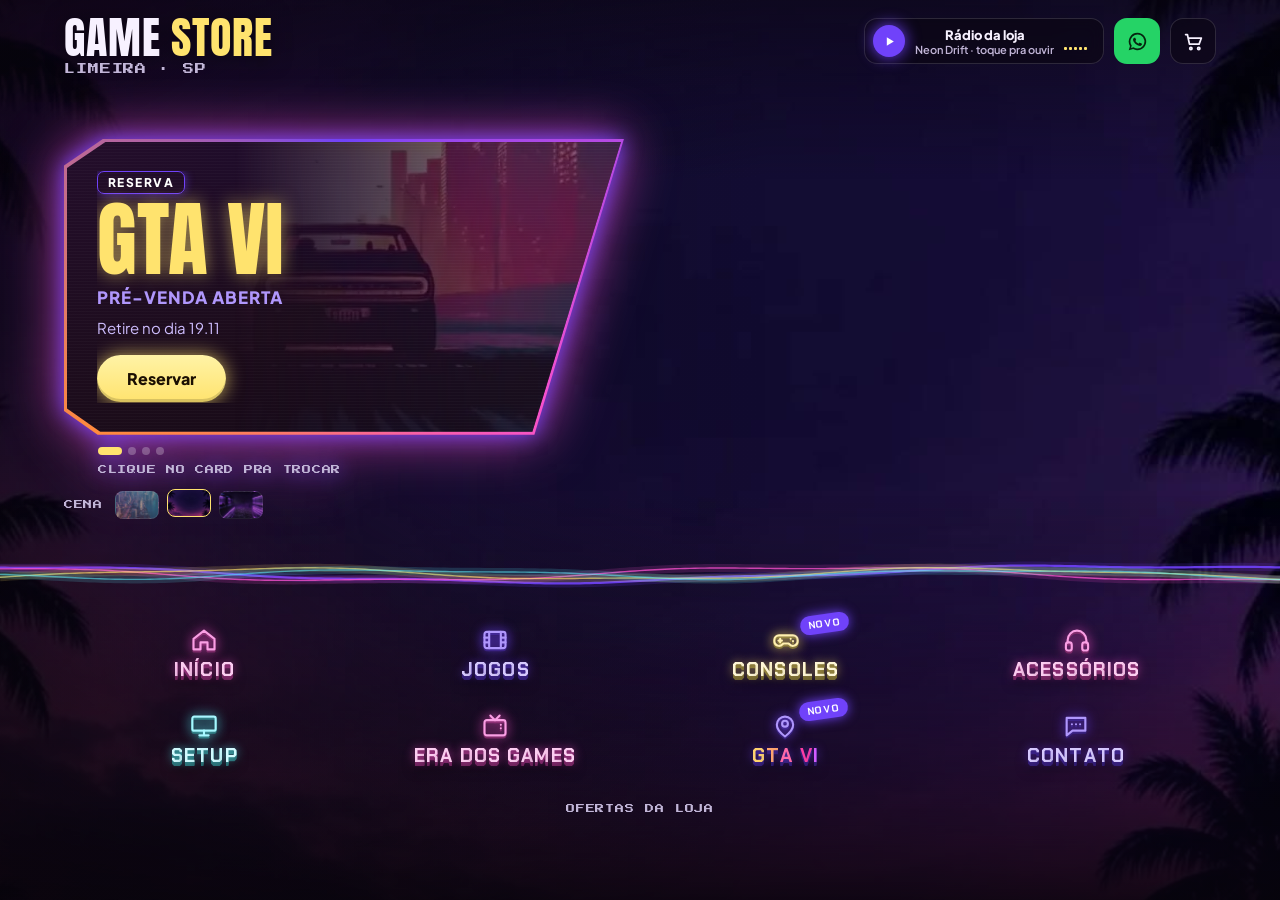
==== commit fec6371c: "tela nova: faixa GTA abaixo do cabecalho, arcade fora do hero, ticker de ofertas e cada secao vira f" ====
--- a/games/novo/index.html
+++ b/games/novo/index.html
@@ -319,17 +319,18 @@
 }
 
 /* ---------- interação nova: HERO ⇄ SEÇÃO (body.sec) ---------- */
-:root{--barh:60px;--docktop:62vh;--dockhh:240px;--wavesy:50vh;--sectop:120px}
-#gtabar{position:fixed;left:0;top:0;width:100%;height:50px;z-index:12;display:flex;align-items:center;justify-content:space-between;gap:10px;padding:0 calc(var(--pad) + 4px);
+:root{--barh:60px;--docktop:62vh;--wavesy:50vh;--sectop:120px;--gtatop:0px;--ticktop:78%}
+#gtabar{position:fixed;left:0;top:var(--gtatop,0px);width:100%;height:50px;z-index:12;display:flex;align-items:center;justify-content:space-between;gap:10px;padding:0 calc(var(--pad) + 4px);
   background:linear-gradient(90deg,rgba(26,8,36,.97),rgba(9,4,16,.97));pointer-events:none;transform:translateY(-104%);transition:transform .42s cubic-bezier(.2,.9,.2,1);
   box-shadow:0 0 0 1px color-mix(in srgb,var(--a1) 40%,transparent),0 10px 26px rgba(0,0,0,.55)}
 #gtabar::after{content:'';position:absolute;left:0;right:0;bottom:0;height:2px;background:linear-gradient(90deg,var(--a1),var(--a2),#ff8a3d,var(--a1));box-shadow:0 0 14px color-mix(in srgb,var(--a1) 75%,transparent)}
 #gtabar .gtat{font-family:'Chakra Petch',var(--f-body);font-weight:700;font-size:11.5px;letter-spacing:.13em;text-transform:uppercase;color:#fff;text-shadow:0 0 12px color-mix(in srgb,var(--a1) 85%,transparent);white-space:nowrap;overflow:hidden;text-overflow:ellipsis}
 #gtabar .btn{padding:7px 14px;font-size:11.5px}
-body.sec #gtabar{transform:none;pointer-events:auto;height:calc(50px + env(safe-area-inset-top,0px));padding-top:env(safe-area-inset-top,0px)}
+body.sec #gtabar{transform:none;pointer-events:auto}
+body:not(.sec) #gtabar{visibility:hidden}
 
 /* HERO: ícones centralizados no espaço livre, 4 colunas x 2 linhas */
-body:not(.sec) .dock{top:var(--docktop);bottom:auto;height:var(--dockhh);padding:0 var(--pad);display:grid;grid-template-columns:repeat(4,minmax(0,1fr));grid-template-rows:auto auto;gap:16px 10px;align-content:center;background:none;transition:none}
+body:not(.sec) .dock{top:var(--docktop);bottom:auto;height:auto;padding:0 var(--pad);display:grid;grid-template-columns:repeat(4,minmax(0,1fr));grid-template-rows:auto auto;gap:16px 10px;background:none;transition:none}
 body:not(.sec) #waves{bottom:auto;top:var(--wavesy)}
 @keyframes tin{from{transform:translateY(26px) scale(.7);opacity:0}to{transform:none;opacity:1}}
 .tile.tin .fx{animation:tin .5s cubic-bezier(.2,.9,.2,1) var(--td,0ms) both,fl var(--fd,3.8s) ease-in-out calc(var(--td,0ms) + 500ms + var(--fdl,0s)) infinite}
@@ -343,7 +344,7 @@
 body.sec .hero .arc,body.sec .hero .scenes{opacity:0;pointer-events:none}
 body.sec .hero-in{pointer-events:none}
 body.sec #waves{opacity:0;pointer-events:none;transition:opacity .3s}
-body.sec .top{top:50px;padding-top:12px;transition:none}
+/* cabecalho fica no topo nos 2 estados: a faixa GTA entra logo ABAIXO dele (--gtatop) */
 body.sec .logo{cursor:pointer}
 
 /* SEÇÃO: barra fixa embaixo (1 linha, rolagem lateral) */
@@ -369,6 +370,116 @@
 #pop.sheet .pb{padding:0 0 18px}
 #pullhint{position:absolute;left:0;right:0;top:4px;text-align:center;color:var(--muted);opacity:0;transition:opacity .2s;pointer-events:none;z-index:6;text-shadow:0 2px 8px rgba(0,0,0,.9)}
 #pop.site .pf{margin:0;border-radius:0}
+
+/* ================= parte 1: arcade fora, ticker de ofertas no hero ================= */
+.arc{display:none!important}
+@media (min-width:900px){body:not(.sec) .hero-in{grid-template-columns:minmax(0,560px)}}
+#ticker{position:absolute;left:50%;transform:translateX(-50%);top:var(--ticktop,78%);width:100%;max-width:var(--wrap);padding:0 var(--pad);z-index:8;text-align:center;pointer-events:none;transition:opacity .3s ease}
+#ticker small{display:block;font-family:var(--f-pixel);font-size:9px;letter-spacing:.1em;text-transform:uppercase;color:var(--muted);margin-bottom:5px}
+#ticker .tk{display:block;font-family:var(--f-display);font-weight:400;font-size:clamp(20px,3.6vw,30px);line-height:1.14;letter-spacing:.02em;min-height:1.16em;text-shadow:0 2px 14px rgba(0,0,0,.75)}
+#ticker .tk span{display:inline-block;animation:tkIn .5s ease-out both}
+#ticker .tk em{font-style:normal;color:var(--gold);text-shadow:0 0 16px color-mix(in srgb,var(--gold) 55%,transparent)}
+@keyframes tkIn{from{opacity:0;transform:translateY(12px);filter:blur(4px)}}
+#ticker .tk.out span{animation:tkOut .35s ease-in both}
+@keyframes tkOut{to{opacity:0;transform:translateY(-10px);filter:blur(4px)}}
+body.sec #ticker{opacity:0}
+@media (max-width:899px){#ticker .tk{font-size:clamp(19px,5.6vw,26px)}}
+
+/* ================= parte 2: cada secao vira uma fase ================= */
+.tintsec{position:absolute;inset:0;z-index:2;pointer-events:none;opacity:0;transition:opacity .6s ease,background .6s ease;
+  background:radial-gradient(90% 55% at 80% 18%,var(--sa,#d04bff),transparent 70%),radial-gradient(70% 45% at 0% 70%,var(--sb,#5ef2ff),transparent 70%)}
+body.sec .tintsec{opacity:.28}
+.intro{padding:2px 18px 4px}
+.intro .eyebrow{font-family:var(--f-pixel);font-size:9px;letter-spacing:.1em;text-transform:uppercase;color:var(--sa,#d04bff);text-shadow:0 0 12px color-mix(in srgb,var(--sa) 65%,transparent)}
+.tt{margin:4px 0 0;white-space:nowrap;font-family:var(--f-display);font-weight:400;font-size:clamp(38px,7.2vw,72px);line-height:.92;color:var(--ink);text-transform:uppercase;letter-spacing:.01em;text-shadow:0 0 22px color-mix(in srgb,var(--sa) 60%,transparent)}
+.tt i{font-style:normal;display:inline-block;animation:dropT .5s cubic-bezier(.2,1.3,.4,1) both;animation-delay:calc(var(--i) * 45ms)}
+@keyframes dropT{from{opacity:0;transform:translateY(-22px) rotate(-6deg)}}
+.rot{height:22px;margin-top:6px;font-weight:700;font-size:14.5px;color:#e8dcff;overflow:hidden}
+.rot span{display:block;animation:tkIn .45s ease-out both}
+.rot span.out{animation:tkOut .3s ease-in both}
+.chips2{display:flex;gap:8px;overflow-x:auto;padding:12px 18px 4px;scrollbar-width:none}
+.chips2::-webkit-scrollbar{display:none}
+.chip2{flex:none;height:34px;padding:0 15px;border-radius:999px;border:1px solid var(--line);background:rgba(12,6,24,.7);font-weight:700;font-size:12.5px;letter-spacing:.02em;color:var(--ink)}
+.chip2[aria-pressed="true"]{background:var(--sa);border-color:transparent;color:#170b25;box-shadow:0 0 16px color-mix(in srgb,var(--sa) 65%,transparent)}
+.brands{display:flex;gap:8px;justify-content:center;flex-wrap:wrap;padding:12px 18px 2px}
+.brand{height:36px;padding:0 15px;border-radius:999px;border:1px solid var(--line);background:rgba(10,6,20,.6);font-weight:700;font-size:12px;letter-spacing:.08em;display:flex;align-items:center;gap:7px;color:var(--ink)}
+.brand i{width:8px;height:8px;border-radius:50%;background:var(--bc)}
+.brand[aria-pressed="true"]{border-color:var(--bc);box-shadow:0 0 14px var(--bc);background:color-mix(in srgb,var(--bc) 22%,transparent)}
+.spot{position:relative;margin-top:10px}
+.stage2{position:relative;height:clamp(230px,58vw,320px);perspective:900px;touch-action:pan-y;user-select:none}
+.pv{position:absolute;left:50%;top:0;width:clamp(150px,40vw,210px);margin-left:calc(clamp(150px,40vw,210px) / -2);transition:transform .5s cubic-bezier(.2,.8,.2,1),opacity .4s,filter .4s;cursor:pointer}
+.pc{display:flex;flex-direction:column;gap:6px;min-width:0}
+.pcv{position:relative;aspect-ratio:3/4;border-radius:13px;overflow:hidden;background:#140a22;border:1.5px solid rgba(255,255,255,.6);box-shadow:0 12px 26px rgba(0,0,0,.5),0 0 18px color-mix(in srgb,var(--sa) 45%,transparent)}
+.pv>.pc>.pcv{height:100%;aspect-ratio:3/4}
+.pv{height:clamp(200px,52vw,290px)}
+.pcv img{width:100%;height:100%;object-fit:cover;display:block}
+.pcv.ph{display:grid;place-items:center;background:radial-gradient(70% 70% at 50% 40%,color-mix(in srgb,var(--sa) 45%,transparent),transparent 70%),linear-gradient(160deg,#1d1030,#0c0616)}
+.pcv.ph svg{width:44%;height:auto;color:#fff;opacity:.9}
+.spot.slide .pv{width:clamp(200px,56vw,290px);margin-left:calc(clamp(200px,56vw,290px) / -2)}
+.spot.slide .pv>.pc>.pcv{aspect-ratio:1/1;height:auto}
+.sinfo2{text-align:center;margin-top:8px;padding:0 18px;min-height:132px}
+.sinfo2 .nm{display:block;font-family:var(--f-display);font-weight:400;font-size:clamp(22px,5.6vw,30px);line-height:1;text-transform:uppercase;animation:tkIn .4s ease-out both}
+.sinfo2 .sb{font-size:12.5px;color:var(--muted);margin-top:5px;animation:tkIn .4s .05s ease-out both}
+.specs{display:flex;justify-content:center;flex-wrap:wrap;gap:6px;margin-top:8px}
+.specs i{font-style:normal;font-weight:700;font-size:10.5px;letter-spacing:.06em;padding:4px 9px;border-radius:999px;border:1px solid color-mix(in srgb,var(--sa) 60%,transparent);background:rgba(10,6,20,.55);animation:tkIn .4s ease-out both;animation-delay:calc(.15s + var(--i) * 90ms)}
+.sinfo2 .pr{font-family:var(--f-display);font-size:clamp(24px,5.6vw,32px);color:var(--gold);margin-top:8px;font-variant-numeric:tabular-nums;animation:tkIn .4s .1s ease-out both}
+.sinfo2 .pa{font-size:11px;color:var(--muted)}
+.sinfo2 .acts{display:flex;justify-content:center;gap:8px;margin-top:10px;flex-wrap:wrap}
+.sinfo2 .btn{padding:8px 15px;font-size:12px}
+.nav2{position:absolute;top:calc(clamp(230px,58vw,320px) / 2 - 20px);width:40px;height:40px;border-radius:50%;background:rgba(10,6,20,.7);border:1px solid var(--line);color:var(--ink);font-size:18px;z-index:5}
+.nav2.l{left:8px}.nav2.r{right:8px}
+.sdots{display:flex;justify-content:center;gap:6px;margin-top:8px}
+.sdots i{width:7px;height:7px;border-radius:4px;background:rgba(255,255,255,.28);transition:width .25s,background .25s}
+.sdots i.on{width:28px;background:rgba(255,255,255,.28);position:relative;overflow:hidden}
+.sdots i.on::after{content:"";position:absolute;inset:0;background:var(--sa,#d04bff);transform-origin:left;animation:prog var(--dur,5s) linear both}
+.spot.hold .sdots i.on::after{animation-play-state:paused}
+@keyframes prog{from{transform:scaleX(0)}}
+.bento{display:grid;grid-template-columns:1fr 1fr;gap:10px;margin-top:12px;padding:0 18px}
+.bt{position:relative;border-radius:14px;overflow:hidden;text-align:left;border:1.5px solid rgba(255,255,255,.7);box-shadow:0 0 12px color-mix(in srgb,var(--sa) 45%,transparent);background:#120a20;aspect-ratio:1/1;animation:pop2 .45s cubic-bezier(.2,1.3,.4,1) both;animation-delay:calc(var(--i) * 80ms)}
+.bt.big{grid-row:span 2;aspect-ratio:auto}
+.bt img{position:absolute;inset:0;width:100%;height:100%;object-fit:cover;opacity:.9}
+.bt .lb{position:absolute;left:10px;right:10px;bottom:10px;text-shadow:0 2px 8px rgba(0,0,0,.9);pointer-events:none}
+.bt .lb b{display:block;font-size:13px;line-height:1.2}
+.bt .lb span{font-family:var(--f-display);font-size:18px;color:var(--gold)}
+@keyframes pop2{from{opacity:0;transform:scale(.85)}}
+.yrs{display:flex;gap:12px;overflow-x:auto;scroll-snap-type:x mandatory;margin:12px 0 0;padding:2px 18px 8px;scrollbar-width:none}
+.yrs::-webkit-scrollbar{display:none}
+.yr{flex:0 0 76%;max-width:320px;scroll-snap-align:center;padding:18px;border-radius:16px;background:rgba(14,8,28,.75);border:1px solid color-mix(in srgb,var(--c) 60%,transparent);box-shadow:0 0 18px color-mix(in srgb,var(--c) 30%,transparent)}
+.yr strong{display:block;font-family:var(--f-display);font-weight:400;font-size:58px;line-height:.9;color:var(--c)}
+.yr b{font-family:var(--f-display);font-weight:400;font-size:22px}
+.yr small{display:block;font-family:var(--f-pixel);font-size:9px;color:var(--muted);margin-top:3px}
+.yr img{width:100%;height:150px;object-fit:cover;border-radius:10px;margin-top:12px;border:1px solid color-mix(in srgb,var(--c) 45%,transparent)}
+.count{display:flex;gap:10px;justify-content:center;margin-top:14px;padding:0 18px}
+.count div{min-width:76px;padding:12px 6px;border-radius:14px;background:rgba(14,8,28,.75);border:1px solid color-mix(in srgb,var(--sa) 60%,transparent);text-align:center}
+.count b{display:block;font-family:var(--f-display);font-weight:400;font-size:38px;line-height:1;color:var(--gold);font-variant-numeric:tabular-nums}
+.count small{font-family:var(--f-pixel);font-size:9px;color:var(--muted)}
+.allbtn{display:flex;align-items:center;justify-content:center;gap:8px;width:calc(100% - 36px);margin:18px 18px 0;height:46px;border-radius:14px;border:1px dashed color-mix(in srgb,var(--sa) 70%,transparent);font-weight:700;font-size:13px;letter-spacing:.05em;color:var(--ink);background:rgba(10,6,20,.45)}
+.all{display:grid;grid-template-columns:repeat(auto-fill,minmax(130px,1fr));gap:14px 10px;margin-top:16px;padding:0 18px}
+.all:empty{display:none}
+.all .pc{animation:tkIn .4s ease-out both;animation-delay:calc(var(--i) * 50ms)}
+.all .pcv{aspect-ratio:3/4}
+.pc b{font-size:13px;line-height:1.25}
+.pc small{color:var(--muted);font-size:11px}
+.pc .pr{font-family:var(--f-display);font-size:18px;color:var(--gold)}
+.pc .x10{font-size:10.5px;color:var(--muted)}
+.pc .btn{justify-self:start;padding:7px 12px;font-size:11.5px}
+.info2{display:grid;gap:10px;padding:0 18px;margin-top:12px}
+.info2 div{padding:14px;border-radius:14px;background:rgba(14,8,28,.75);border:1px solid var(--line)}
+.info2 small{display:block;font-family:var(--f-pixel);font-size:9px;color:var(--muted)}
+.info2 b{font-size:16px}
+.acts2{display:flex;gap:8px;margin:16px 18px 0;flex-wrap:wrap}
+/* no modo fase o titulo grande e do .intro: o h2 do cabecalho fica so pra leitor de tela */
+body.sec #app:not(.site-open) #pop:not(.site) .ph h2{position:absolute;width:1px;height:1px;margin:-1px;overflow:hidden;clip-path:inset(50%);white-space:nowrap}
+@media (max-width:899px){
+  .intro{padding:2px 14px 2px}
+  .chips2,.brands{padding-left:14px;padding-right:14px}
+  .bento,.count,.info2{padding:0 14px}
+  .allbtn{width:calc(100% - 28px);margin-left:14px;margin-right:14px}
+  .all{padding:0 14px}
+  .yrs{padding:2px 14px 8px}
+  .sinfo2{padding:0 14px;min-height:126px}
+  .info2 div{padding:12px}
+}
 </style>
 </head>
 <body>
@@ -377,7 +488,7 @@
   <div class="scene on" data-s="0"><video id="vid" muted playsinline loop autoplay preload="auto" poster="media/hero-poster.jpg"><source src="media/hero.mp4" type="video/mp4"><source src="media/hero.webm" type="video/webm"></video></div>
   <div class="scene" data-s="1"><img src="media/miami.jpg" alt=""></div>
   <div class="scene" data-s="2"><img src="media/cidade.jpg" alt=""></div>
-  <div class="tint"></div><div class="shade"></div>
+  <div class="tint"></div><div class="shade"></div><div class="tintsec" aria-hidden="true"></div>
   <canvas id="waves" aria-hidden="true"></canvas>
 
   <header class="top">
@@ -411,6 +522,8 @@
     <span class="gtat">GTA VI · PRÉ-VENDA · RETIRE 19.11</span>
     <button class="btn gold" id="gtaRes" type="button">Reservar</button>
   </div>
+
+  <div id="ticker" aria-hidden="true"><small>Ofertas da loja</small><div class="tk" id="tkT"></div></div>
 
   <nav class="dock" id="dock" aria-label="Modos da loja"></nav>
   <section id="pop" class="sheet" role="dialog" aria-labelledby="popt"><div class="bob"><div class="card"><div class="inner">
@@ -554,19 +667,118 @@
   const s=list.filter(x=>x.img&&seal(x));
   return (s.length>=2?s:list.filter(x=>x.img).slice(-3)).slice(0,3);
 }
+/* ---------- FRASE DE OFERTAS no hero (bloco dos icones + frase) ---------- */
+const tkEl=$('#ticker'),tkT=$('#tkT');
+const TKF=['PS5 Slim por <em>R$ 3.899</em> em 10x','GTA VI: reserve e retire no <em>19.11</em>','Dê seu usado como <em>entrada</em>','Seminovos com <em>3 meses</em> de garantia','Monte seu setup em <em>4 passos</em>'];
+let tki=0;const tkShow=()=>{tkT.innerHTML=TKF[tki].split(' ').map((w,i)=>`<span style="animation-delay:${i*60}ms">${w}&nbsp;</span>`).join('')};
+tkShow();
+setInterval(()=>{if(document.body.classList.contains('sec'))return;tkT.classList.add('out');setTimeout(()=>{tkT.classList.remove('out');tki=(tki+1)%TKF.length;tkShow()},380)},3400);
+
+/* ---------- FASES: cada secao vira uma fase (cor, abertura e vitrine propria) ---------- */
+const AUTO=5000;
+const PH={
+  inicio:{sa:'#d04bff',sb:'#5ef2ff',sc:0,eb:'LOJA · LIMEIRA',tt:'Destaques',rot:['Os mais procurados da semana','Parcele em até 10x sem juros','Troca do seu usado na hora']},
+  jogos:{sa:'#ff3ea5',sb:'#5ef2ff',sc:1,eb:'BIBLIOTECA',tt:'Jogos',rot:['Lançamentos com entrega no dia','Seminovos testados, com garantia','Pré-venda: reserve e retire na loja']},
+  cons:{sa:'#2f6bff',sb:'#5ef2ff',sc:0,eb:'HARDWARE',tt:'Consoles',rot:['Novos e seminovos revisados','Dê seu console usado como entrada','Instalação e teste na retirada']},
+  aces:{sa:'#ff8a3d',sb:'#b44cff',sc:2,eb:'UPGRADE',tt:'Acessórios',rot:['Pra qual console é?','Controles, headsets e armazenamento','Combina com o seu setup']},
+  setup:{sa:'#5ef2ff',sb:'#8b5cf6',sc:0,eb:'MONTADOR',tt:'Seu setup',rot:['Escolha um item de cada passo','O total aparece na hora','Peça tudo de uma vez no WhatsApp']},
+  era:{sa:'#ffd84d',sb:'#ff3ea5',sc:1,eb:'LINHA DO TEMPO',tt:'Era dos Games',rot:['Arraste pelas gerações','Clássicos ainda à venda na loja','Do Pac-Man ao GTA VI']},
+  gta:{sa:'#ff8a3d',sb:'#ff3ea5',sc:2,eb:'PRÉ-VENDA',tt:'GTA VI',rot:['Retire na loja no dia 19.11','Reserve agora e garanta o seu','PS5 e Xbox Series']},
+  ct:{sa:'#25d366',sb:'#5ef2ff',sc:0,eb:'FALE COM A GENTE',tt:'Contato',rot:['Resposta rápida no WhatsApp','Venha testar os consoles na loja']}
+};
+const BRANDC={sony:['#2f6bff','SONY'],ms:['#19c24a','MICROSOFT'],nin:['#ff2d3d','NINTENDO']};
+const brandOf=n=>/playstation|\bps\d/i.test(n)?'sony':/xbox/i.test(n)?'ms':/nintendo|switch/i.test(n)?'nin':'sony';
+const CPF={PlayStation:['playstation','ps5','ps4'],Xbox:['xbox'],Nintendo:['nintendo','switch']};
+const SPECS={'PlayStation 5 Slim':['1 TB','4K · 120 FPS','LEITOR DE DISCO'],'PlayStation 5 Pro':['2 TB','RAY TRACING','8K'],
+ 'Xbox Series X':['1 TB','4K · 120 FPS','GAME PASS'],'Xbox Series S':['512 GB','DIGITAL','1440P'],
+ 'Nintendo Switch 2':['256 GB','TELA 7,9"','PORTÁTIL + TV'],'Nintendo Switch OLED':['64 GB','OLED 7"','PORTÁTIL + TV'],
+ 'PlayStation 5 Standard':['825 GB','REVISADO','3 MESES DE GARANTIA'],'PlayStation 4 Slim':['1 TB','REVISADO','3 MESES DE GARANTIA']};
+const AFC={jogos:'Todos',cons:'sony',aces:'PS5'};
+const ERA_C=['#5ef2ff','#2bd14f','#8b5cf6','#ff3ea5','#ffd84d','#ff8a3d'];
+let PLIST=[],PBID='',T=[];
+const clearT=()=>{T.forEach(id=>{clearInterval(id);clearTimeout(id)});T=[]};
+const laterT=(f,ms)=>{const id=setInterval(f,ms);T.push(id);return id};
+const idxN=n=>Array.from({length:n},(_,i)=>i);
+const lettersT=t=>[...t].map((ch,i)=>ch===' '?`<i style="--i:${i}">&nbsp;</i>`:`<i style="--i:${i}">${esc(ch)}</i>`).join('');
+const introT=(eb,tt,rot)=>`<div class="intro"><div class="eyebrow">${esc(eb)}</div><h2 class="tt">${lettersT(tt)}</h2><div class="rot" data-lines="${esc(rot.join('|'))}"><span>${esc(rot[0])}</span></div></div>`;
+const allBtnT=(list,label)=>`<button class="allbtn" data-all="1" data-label="${esc(label)} (${list.length})">${esc(label)} (${list.length}) ↓</button><div class="all"></div>`;
+const spotT=(ids,mode)=>`<div class="spot ${mode||''}" data-ids="${ids.join(',')}" data-i="0"><div class="stage2"></div><button class="nav2 l" data-sp="-1" aria-label="Anterior">‹</button><button class="nav2 r" data-sp="1" aria-label="Próximo">›</button><div class="sdots"></div><div class="sinfo2"></div></div>`;
+function pv(x){return x.img?`<div class="pcv"><img src="${esc(x.img)}" alt="${esc(x.nome||'')}" loading="lazy" decoding="async">${seal(x)?`<em class="seal">${seal(x)}</em>`:''}</div>`:`<div class="pcv ph">${sv('jogos')}</div>`}
+function pcard(x,k){return `<article class="pc" style="--i:${k}">${pv(x)}<b>${esc(x.nome||'')}</b><small>${esc(x.sub||'')}</small>${x.preco?`<span class="pr">${esc(x.preco)}</span>${parcela(x.preco)}`:''}<button class="btn gold" data-wa>Quero</button></article>`}
+function consList(b){return PLIST.map((x,i)=>({x,i})).filter(o=>brandOf(o.x.nome||'')===b).map(o=>o.i)}
+function jogosList(f){if(f==='Todos')return idxN(Math.min(PLIST.length,6));const m=CPF[f]||[];
+  const r=PLIST.map((x,i)=>({x,i})).filter(o=>m.some(t=>new RegExp(t,'i').test(o.x.sub||''))).slice(0,6).map(o=>o.i);
+  return r.length?r:idxN(Math.min(PLIST.length,6))}
+const hasPlat=(c,list)=>c==='Todos'||(CPF[c]||[]).some(t=>list.some(x=>new RegExp(t,'i').test(x.sub||'')));
+const hasBrand=(b,list)=>list.some(x=>brandOf(x.nome||'')===b);
+function accList(f){const hit=[],rest=[];PLIST.forEach((x,i)=>((new RegExp(f,'i').test((x.sub||'')+' '+(x.nome||'')))?hit:rest).push(i));return hit.concat(rest).slice(0,4)}
+const bentoHTML=(list,ids)=>`<div class="bento">${ids.map((n,k)=>{const x=list[n];return `<button class="bt${k===0?' big':''}" data-wa style="--i:${k}">${x.img?`<img src="${esc(x.img)}" alt="${esc(x.nome||'')}" loading="lazy" decoding="async">`:''}<div class="lb"><b>${esc(x.nome||'')}</b><span>${esc(x.preco||'')}</span></div></button>`}).join('')}</div>`;
+const eraHTML=list=>`<div class="yrs">${list.map((x,k)=>{const y=((x.sub||'').match(/\d{4}/)||[''])[0];
+  return `<article class="yr" style="--c:${ERA_C[k%ERA_C.length]}"><strong>${esc(y)}</strong><b>${esc(x.nome||'')}</b><small>${esc(x.sub||'')}</small>${x.img?`<img src="${esc(x.img)}" alt="${esc(x.nome||'')}" loading="lazy" decoding="async">`:''}</article>`}).join('')}</div>`;
 function render(id){
+  const ph=PH[id];
+  if(!ph)return CONTENT[id]();
+  if(id==='ct')return introT(ph.eb,ph.tt,ph.rot)+`<div class="info2"><div><small>WHATSAPP</small><b>Chama no zap da loja</b></div><div><small>ENDEREÇO</small><b>Limeira · SP</b></div><div><small>HORÁRIO</small><b>Seg a sáb · 9h às 19h</b></div></div><div class="acts2"><button class="btn gold" data-wa>Chamar no WhatsApp</button></div>`;
   const k=KEY[id],list=DATA&&k&&Array.isArray(DATA[k])?DATA[k]:null;
-  if(!list||!list.length)return CONTENT[id]();
-  const m=MODES.find(x=>x.id===id),lead=(DATA.textos&&DATA.textos[k])||'';
-  const dk=id==='setup'||id==='era'||id==='gta'?'arraste pra ver tudo':'arraste pro lado';
-  let out=lead?`<p class="lead">${esc(lead)}</p>`:'';
-  // destaques tirados da propria categoria (nunca repete GTA/Setup/Novos jogos em todo painel)
-  if(list.length>=5){
-    const hl=pickHighlights(list);
-    if(hl.length>=2)return out+shelf('Destaques',hl,m.k,dk)+shelf(m.l,list,m.k,dk);
-  }
-  return out+shelf(m.l,list,m.k,dk);
-}
+  if(!list||!list.length)return introT(ph.eb,ph.tt,ph.rot)+CONTENT[id]();
+  PLIST=list;PBID=id;
+  const out=introT(ph.eb,ph.tt,ph.rot);
+  if(id==='era')return out+eraHTML(list);
+  if(id==='aces')return out+`<div class="chips2">${['PS5','Xbox','Switch'].map(c=>`<button class="chip2" data-acc="${c}" aria-pressed="${AFC.aces===c}">${c}</button>`).join('')}</div>`+bentoHTML(list,accList(AFC.aces))+allBtnT(list,'Ver todos os acessórios');
+  if(id==='cons'){const bs=Object.keys(BRANDC).filter(b=>hasBrand(b,list));if(bs.indexOf(AFC.cons)<0)AFC.cons=bs[0]||'sony';
+    return out+`<div class="brands">${bs.map(b=>`<button class="brand" data-brand="${b}" style="--bc:${BRANDC[b][0]}" aria-pressed="${AFC.cons===b}"><i></i>${BRANDC[b][1]}</button>`).join('')}</div>`+spotT(consList(AFC.cons),'slide')+allBtnT(list,'Ver todos os consoles')}
+  if(id==='jogos'){const cs=['Todos','PlayStation','Xbox','Nintendo'].filter(c=>hasPlat(c,list));if(cs.indexOf(AFC.jogos)<0)AFC.jogos='Todos';
+    return out+`<div class="chips2">${cs.map(c=>`<button class="chip2" data-chip="${c}" aria-pressed="${AFC.jogos===c}">${c}</button>`).join('')}</div>`+spotT(jogosList(AFC.jogos))+allBtnT(list,'Ver todos os jogos')}
+  if(id==='gta')return out+`<div class="count" id="gcount"></div>`+spotT(idxN(Math.min(list.length,6)),'slide')+allBtnT(list,'Ver a pré-venda');
+  return out+spotT(idxN(Math.min(list.length,6)))+allBtnT(list,'Ver tudo');
+}
+function spotDraw(sp,first){
+  const raw=sp.dataset.ids.split(',').filter(v=>v!=='');
+  if(!raw.length){const b=sp.querySelector('.sinfo2');if(b)b.innerHTML='<p class="lead">Nada por aqui ainda.</p>';return}
+  const ids=raw.map(Number),i=Math.max(0,Math.min(+sp.dataset.i,ids.length-1)),slide=sp.classList.contains('slide');
+  const st=sp.querySelector('.stage2');
+  if(first)st.innerHTML=ids.map((n,k)=>`<div class="pv" data-k="${k}"><div class="pc">${pv(PLIST[n])}</div></div>`).join('');
+  st.querySelectorAll('.pv').forEach(el=>{const k=+el.dataset.k-i,a=Math.abs(k);
+    el.style.transform=slide?`translateX(${k*105}%) scale(${a?.82:1})`:`translateX(${k*62}%) translateZ(${-a*120}px) rotateY(${k*-32}deg)`;
+    el.style.opacity=slide?(a?0:1):(a>2?0:1-a*.25);el.style.zIndex=10-a;el.style.filter=a?'brightness(.55)':'none'});
+  const sd=sp.querySelector('.sdots');if(sd)sd.innerHTML=ids.map((_,k)=>`<i class="${k===i?'on':''}"></i>`).join('');
+  sp.querySelectorAll('.nav2').forEach(b=>b.hidden=ids.length<2);
+  const x=PLIST[ids[i]],box=sp.querySelector('.sinfo2');
+  if(!x){box.innerHTML='<p class="lead">Nada por aqui ainda.</p>';return}
+  const spc=SPECS[x.nome]?`<div class="specs">${SPECS[x.nome].map((t,n)=>`<i style="--i:${n}">${esc(t)}</i>`).join('')}</div>`:'';
+  box.innerHTML=`<b class="nm">${esc(x.nome||'')}</b><div class="sb">${esc(x.sub||'')}</div>${spc}${x.preco?`<div class="pr">${esc(x.preco)}</div><div class="pa">${parcela(x.preco)}</div>`:''}<div class="acts"><button class="btn gold" data-wa>Quero</button>${PH[PBID]&&CFG.rota[PBID]?'<button class="btn" data-site>Detalhes</button>':''}</div>`;
+}
+function spotGo(sp,d){const n=sp.dataset.ids.split(',').filter(v=>v!=='').length;if(!n)return;sp.dataset.i=((+sp.dataset.i+d)%n+n)%n;spotDraw(sp);spotArm(sp)}
+function spotArm(sp){clearTimeout(sp._t);if(RM)return;const n=sp.dataset.ids.split(',').filter(v=>v!=='').length;if(n<2)return;sp.style.setProperty('--dur',AUTO+'ms');
+  sp._t=setTimeout(()=>{if(!sp.isConnected)return;if(document.hidden||sp.classList.contains('hold')||$('#pop').classList.contains('site')){spotArm(sp);return}spotGo(sp,1)},AUTO);T.push(sp._t)}
+function afterRender(id){
+  const ph=PH[id];if(!ph)return;
+  PBID=id;root.style.setProperty('--sa',ph.sa);root.style.setProperty('--sb',ph.sb);setScene(ph.sc);
+  pb.querySelectorAll('.spot').forEach(sp=>{
+    spotDraw(sp,true);spotArm(sp);
+    const st=sp.querySelector('.stage2');if(!st)return;let x0=null;
+    st.addEventListener('pointerdown',e=>{x0=e.clientX;sp.classList.add('hold')});
+    ['pointerup','pointercancel','pointerleave'].forEach(ev=>st.addEventListener(ev,()=>sp.classList.remove('hold')));
+    st.addEventListener('pointerup',e=>{if(x0===null)return;const dx=e.clientX-x0;x0=null;
+      if(Math.abs(dx)>40){spotGo(sp,dx<0?1:-1);return}
+      const it=e.target.closest('.pv');if(!it)return;const k=+it.dataset.k-+sp.dataset.i;
+      if(k){spotGo(sp,k);return}
+      const x=PLIST[+sp.dataset.ids.split(',')[+sp.dataset.i]];
+      if(!x)return;
+      if(CFG.rota[PBID])openSiteNow();else openWA(CFG.waMsg+' Tenho interesse em: '+x.nome)});
+  });
+  const rotEl=pb.querySelector('.rot');
+  if(rotEl){const L=rotEl.dataset.lines.split('|');let n=0;
+    if(L.length>1)laterT(()=>{const s0=rotEl.firstElementChild;if(!s0)return;s0.classList.add('out');
+      setTimeout(()=>{n=(n+1)%L.length;rotEl.innerHTML=`<span>${esc(L[n])}</span>`},300)},2800)}
+  const cd=pb.querySelector('#gcount');
+  if(cd){const tick=()=>{const t=new Date(2026,10,19,0,0,0)-Date.now(),d=Math.max(0,t);
+      cd.innerHTML=[[Math.floor(d/864e5),'DIAS'],[Math.floor(d/36e5)%24,'HORAS'],[Math.floor(d/6e4)%60,'MIN']].map(([v,l])=>`<div><b>${String(v).padStart(2,'0')}</b><small>${l}</small></div>`).join('')};
+    tick();laterT(tick,30000)}
+}
+function toggleAll(b){const box=b.nextElementSibling;if(!box)return;
+  if(box.innerHTML){box.innerHTML='';b.textContent=b.dataset.label+' ↓';return}
+  box.innerHTML=PLIST.map((x,i)=>pcard(x,i)).join('');b.textContent=b.dataset.label+' ↑'}
 function shRow(sc,one){const sh=sc.closest('.shelf');if(!sh)return;
   sh.querySelectorAll('.snav').forEach(b=>b.style.display=one?'none':'');
   sc.style.justifyContent=one?'center':''}
@@ -602,11 +814,11 @@
   const t0=performance.now();
   const later=()=>{if(sc.__ro!==ro)return;if(performance.now()-t0<520)setTimeout(later,120);else evalRow(sc,auto,true)};
   setTimeout(later,120)}
-function fillPB(id){pb.querySelectorAll('.srow').forEach(r=>{r.__ro&&r.__ro.disconnect();r.__ro=null});pb.innerHTML=render(id);pb.scrollTop=0;const ob=$('#popOpen');if(ob)ob.hidden=!CFG.rota[id];
+function fillPB(id){clearT();pb.querySelectorAll('.srow').forEach(r=>{r.__ro&&r.__ro.disconnect();r.__ro=null});pb.innerHTML=render(id);pb.scrollTop=0;const ob=$('#popOpen');if(ob)ob.hidden=!CFG.rota[id];
   const pc=$('#pcount');
-  if(pc){const k=KEY[id],n=DATA&&k&&Array.isArray(DATA[k])?DATA[k].length:pb.querySelectorAll('.sp,.it').length;
-    pc.textContent=n+' itens'+(pb.querySelector('.srow')&&!MOB()?' · arraste pro lado':'')}
-  placeArc();pb.querySelectorAll('.srow').forEach(r=>makeInfinite(r))}
+  if(pc){const k=KEY[id],n=DATA&&k&&Array.isArray(DATA[k])?DATA[k].length:pb.querySelectorAll('.sp,.it,.pv').length;
+    pc.textContent=n?n+' itens'+(pb.querySelector('.srow')&&!MOB()?' · arraste pro lado':''):''}
+  placeArc();pb.querySelectorAll('.srow').forEach(r=>makeInfinite(r));afterRender(id)}
 
 /* ---------- card de destaque ---------- */
 const FEAT=[
@@ -665,20 +877,18 @@
 const ifr=$('#ifr'),pf=$('#pf'),pfl=$('#pfl');
 let curMode=null;
 
-let secTopR=0;
-function syncSecTop(){cancelAnimationFrame(secTopR);secTopR=requestAnimationFrame(()=>{const t=$('.top');if(!t)return;root.style.setProperty('--sectop',Math.round(t.getBoundingClientRect().bottom+8)+'px')})}
+function syncSecTop(){const t=$('.top');if(!t)return;
+  const tb=Math.round(t.getBoundingClientRect().bottom),gh=$('#gtabar')?$('#gtabar').offsetHeight:50;
+  root.style.setProperty('--gtatop',tb+'px');root.style.setProperty('--sectop',(tb+gh+8)+'px')}
 function layoutDock(){
+  if(document.body.classList.contains('sec')){syncSecTop();return}
   const hb=$('#hero')?$('#hero').getBoundingClientRect().bottom:0;
-  const gap=Math.max(10,Math.round(innerHeight*.03)),avail=Math.max(170,innerHeight-hb-gap);
-  root.style.setProperty('--docktop',Math.round(hb)+'px');
-  root.style.setProperty('--dockhh',Math.round(avail)+'px');
-  void dock.offsetWidth;
-  // ondas logo acima dos ícones (mede a 1ª linha depois do layout)
-  if(!document.body.classList.contains('sec')){
-    const dr=dock.getBoundingClientRect();
-    const top=tiles.length?dr.top+tiles[0].offsetTop:hb;
-    root.style.setProperty('--wavesy',Math.round(top-(MOB()?84:114))+'px');
-  }else syncSecTop();
+  const dh=dock.offsetHeight,th=(tkEl?tkEl.offsetHeight:0)+26,free=innerHeight-hb-10;
+  let top=hb+Math.round((free-dh-th)/2);
+  top=Math.max(hb+8,Math.min(top,innerHeight-dh-th-8));
+  root.style.setProperty('--docktop',Math.round(top)+'px');
+  root.style.setProperty('--ticktop',Math.round(top+dh+26)+'px');
+  root.style.setProperty('--wavesy',Math.round(top-(MOB()?84:114))+'px');
 }
 function enterTiles(){
   tiles.forEach((t,i)=>t.style.setProperty('--td',(i*60)+'ms'));
@@ -701,7 +911,7 @@
   if(!RM)pop.animate([{opacity:.25},{opacity:1}],{duration:200,easing:'ease'})}
 function goSec(id,hist){
   const i=MODES.findIndex(m=>m.id===id);if(i<0)return;
-  const was=document.body.classList.contains('sec');curMode=id;
+  const was=document.body.classList.contains('sec');curMode=id;clearInterval(stimer);syncSecTop();
   const apply=()=>{document.body.classList.add('sec');fill(id)};
   was?apply():flipTiles(apply);
   if(hist==='push')history.pushState({r:id},'','#'+id);
@@ -714,6 +924,7 @@
 function resetPull(){inner.style.transition='transform .3s ease';inner.style.transform='';if(hintEl)hintEl.style.opacity='0'}
 function goHero(){
   if(!document.body.classList.contains('sec'))return;
+  clearT();restart();
   pop.classList.remove('site');pf.hidden=true;app.classList.remove('site-open');
   flipTiles(()=>document.body.classList.remove('sec'));
   curMode=null;tiles.forEach(t=>t.classList.remove('cur'));
@@ -836,7 +1047,7 @@
 
 /* ---------- mini arcade + dica da primeira visita ---------- */
 const heroIn=$('#heroIn'),arcBox=$('#arcBox'),arcF=$('#arcF'),arcRec=$('#arcRec');
-function placeArc(){if(!arcBox)return;const t=MOB()?pb:heroIn;if(arcBox.parentElement!==t)t.appendChild(arcBox)}
+function placeArc(){if(!arcBox||getComputedStyle(arcBox).display==='none')return;const t=MOB()?pb:heroIn;if(arcBox.parentElement!==t)t.appendChild(arcBox)}
 function syncRec(){try{const w=arcF.contentWindow;if(w&&w.__astroRec!=null)arcRec.textContent=String(w.__astroRec)}catch(e){}}
 arcF.addEventListener('load',syncRec);setInterval(syncRec,2000);syncRec();
 $('#arcFull').onclick=()=>{try{arcF.requestFullscreen&&arcF.requestFullscreen()}catch(e){}};
@@ -844,8 +1055,14 @@
 
 function openWA(msg){if(/X{4}/.test(CFG.wa)){toast('Coloque o número do WhatsApp em CFG.wa pra este botão funcionar.');return}window.open(CFG.wa+'?text='+encodeURIComponent(msg||CFG.waMsg),'_blank','noopener')}
 document.addEventListener('click',e=>{const nv=e.target.closest('[data-snav]');if(nv){const row=nv.parentElement.querySelector('.srow');if(row)row.scrollBy({left:(nv.dataset.snav==='r'?1:-1)*Math.round(row.clientWidth*.8),behavior:RM?'auto':'smooth'});return}
+const spv=e.target.closest('[data-sp]');if(spv){const s2=spv.closest('.spot');if(s2)spotGo(s2,+spv.dataset.sp);return}
+const br=e.target.closest('[data-brand]');if(br){AFC.cons=br.dataset.brand;fill(curMode);return}
+const ac=e.target.closest('[data-acc]');if(ac){AFC.aces=ac.dataset.acc;fill(curMode);return}
+const cj=e.target.closest('[data-chip]');if(cj){AFC.jogos=cj.dataset.chip;fill(curMode);return}
+const ab=e.target.closest('[data-all]');if(ab){toggleAll(ab);return}
+const dsb=e.target.closest('[data-site]');if(dsb){if(curMode&&CFG.rota[curMode])openSiteNow();return}
 const go=e.target.closest('[data-go]');if(go){const a=go.dataset.go;if(a==='radio')Radio.toggle();else if(a&&a.indexOf('mode:')===0)openModeFull(a.slice(5));else openWA();return}
-const w=e.target.closest('[data-wa]');if(w){const n=w.closest('.it,.sp');openWA(n?(CFG.waMsg+' Tenho interesse em: '+(n.querySelector('b')||{textContent:''}).textContent):null)}});
+const w=e.target.closest('[data-wa]');if(w){const n=w.closest('.it,.sp,.pc,.pv,.bt');openWA(n?(CFG.waMsg+' Tenho interesse em: '+(n.querySelector('b')||{textContent:''}).textContent):null)}});
 // carrinho: abre o carrinho do site atual e mostra a contagem dele aqui em cima
 $('#cartBtn').onclick=()=>{const cur=curMode&&CFG.rota[curMode]?curMode:'jogos';openModeFull(cur);
   const tryOpen=()=>{try{const d=ifr.contentDocument,n=d&&d.getElementById('cartN'),b=n&&n.closest('button,a,[role=button]');if(b){b.click();return true}}catch(e){}return false};
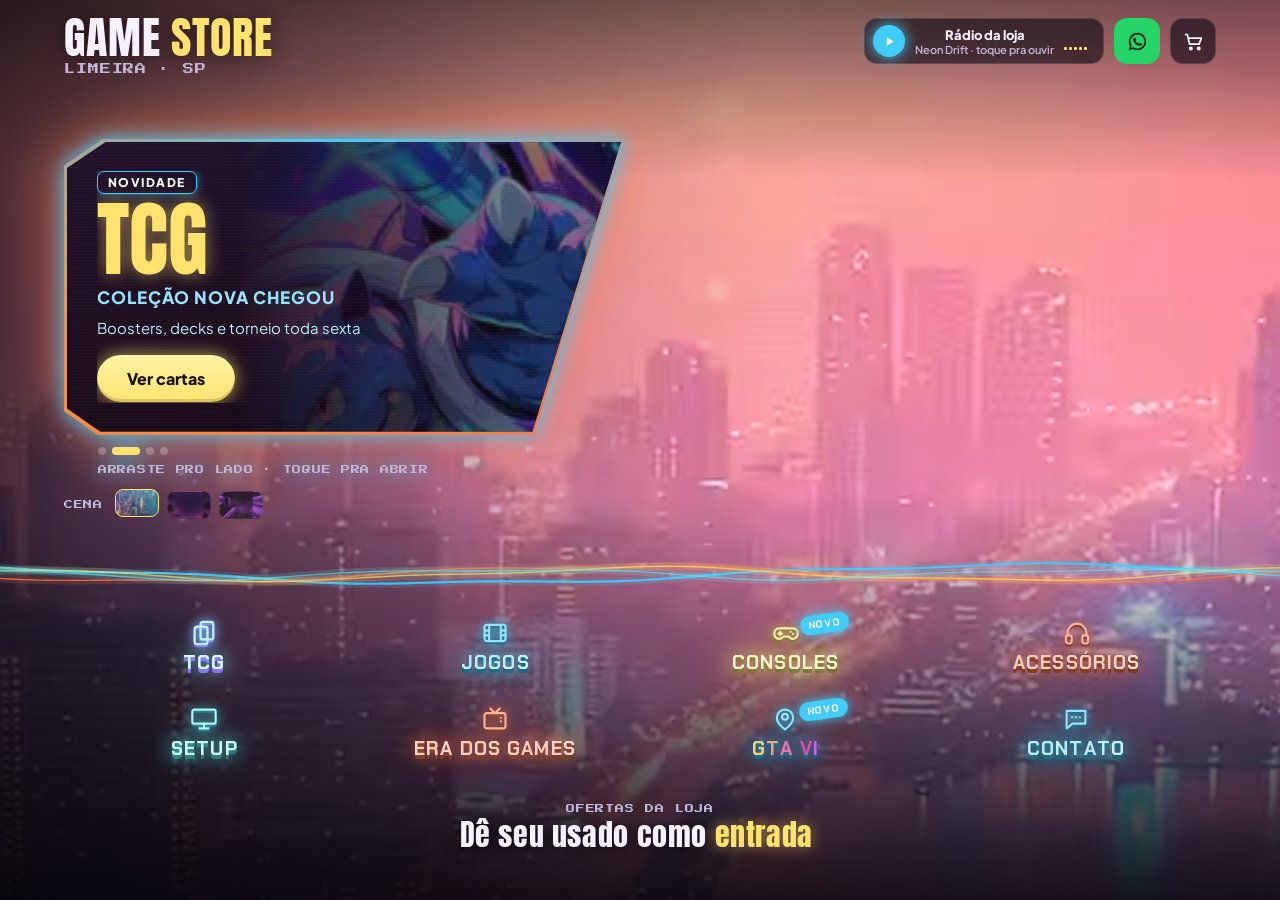
==== commit 018db95b: "novo: TCG no dock, banners do hero, topo da secao, montador de setup e fotos contain" ====
--- a/games/novo/index.html
+++ b/games/novo/index.html
@@ -480,6 +480,46 @@
   .sinfo2{padding:0 14px;min-height:126px}
   .info2 div{padding:12px}
 }
+/* ================= parte 3: banners, topo da seção, montador, cartas e fotos ================= */
+.fdots i{position:relative;overflow:hidden}
+.fdots i.on{width:28px;background:rgba(255,255,255,.22)}
+.fdots i.on::after{content:"";position:absolute;inset:0;background:var(--gold);transform-origin:left;animation:prog var(--dur,5s) linear both}
+#feat.hold .fdots i.on::after{animation-play-state:paused}
+.tile.cards{--c:#7ff6ff;--ex:#8b5cf6}
+.tile.hot.k-tcg svg{animation:hop .55s}
+body.sec #pop.sheet .ph::before{display:none}
+#pop.sheet .ph{padding:13px 18px 6px}
+.pcount{display:flex;align-items:center;gap:8px;font-family:var(--f-pixel);font-size:10px;letter-spacing:.12em;text-transform:uppercase;color:#e8dcff}
+.pcount i{width:9px;height:9px;border-radius:50%;flex:none;background:var(--sa,#d04bff);box-shadow:0 0 10px var(--sa,#d04bff)}
+.pacts .btn{padding:7px 13px;font-size:11.5px}
+.intro{padding-top:9px}
+/* próximo torneio (TCG) */
+.tor{display:flex;gap:12px;align-items:center;margin:10px 18px 0;padding:10px;border-radius:14px;border:1px solid color-mix(in srgb,var(--sa) 55%,transparent);background:rgba(14,8,28,.7)}
+.tor img{width:96px;height:66px;flex:none;border-radius:10px;object-fit:cover}
+.tor b{display:block;font-family:var(--f-display);font-weight:400;font-size:20px;line-height:1;text-transform:uppercase}
+.tor p{margin:3px 0 7px;font-size:12px;color:var(--muted)}
+.tor .px{font-family:var(--f-pixel);font-size:9px;letter-spacing:.1em;text-transform:uppercase;color:var(--sa)}
+.tor .btn{padding:6px 12px;font-size:11.5px}
+/* montador de setup */
+.steps{display:grid;gap:12px;margin-top:12px;padding:0 18px}
+.step h4{margin:0 0 7px;font-family:var(--f-pixel);font-size:9px;letter-spacing:.1em;text-transform:uppercase;color:var(--sa)}
+.opts{display:flex;gap:8px;overflow-x:auto;padding-bottom:4px;scrollbar-width:none}
+.opts::-webkit-scrollbar{display:none}
+.opt{flex:none;min-width:142px;padding:10px 12px;border-radius:12px;border:1px solid var(--line);background:rgba(14,8,28,.75);text-align:left;color:var(--ink)}
+.opt b{display:block;font-size:12.5px;line-height:1.2}
+.opt span{font-family:var(--f-display);font-size:17px;color:var(--gold)}
+.opt[aria-pressed="true"]{border-color:var(--sa);box-shadow:0 0 0 1px var(--sa) inset,0 0 14px color-mix(in srgb,var(--sa) 45%,transparent)}
+.total{position:sticky;bottom:0;margin:16px 18px 0;display:flex;align-items:center;gap:12px;padding:12px 12px 12px 16px;border-radius:16px;background:linear-gradient(180deg,rgba(24,12,44,.96),rgba(12,6,24,.98));border:1px solid color-mix(in srgb,var(--sa) 60%,transparent);box-shadow:0 -8px 24px rgba(0,0,0,.5)}
+.total div{margin-right:auto}
+.total small{display:block;font-family:var(--f-pixel);font-size:9px;color:var(--muted)}
+.total b{font-family:var(--f-display);font-size:24px;color:var(--gold);font-variant-numeric:tabular-nums}
+/* fotos: fundo desfocado + produto inteiro por cima */
+.pcv img,.bt img{position:absolute;inset:0;width:100%;height:100%;display:block}
+.pcv img.bg,.bt img.bg{object-fit:cover;filter:blur(18px) brightness(.45) saturate(1.3);transform:scale(1.15)}
+.pcv img.fg,.bt img.fg{object-fit:contain}
+.bt img.fg{opacity:.95}
+.pcv>*:not(img){position:relative;z-index:1}
+@media (max-width:899px){.tor,.steps{padding-left:14px;padding-right:14px}.tor{margin-left:14px;margin-right:14px}.total{margin-left:14px;margin-right:14px}}
 </style>
 </head>
 <body>
@@ -503,10 +543,10 @@
   <section class="hero" id="hero" aria-label="Destaques da loja">
     <div class="hero-in" id="heroIn">
       <div class="hero-col">
-        <section class="feat" id="feat" aria-label="Destaque (clique pra trocar)">
+        <section class="feat" id="feat" aria-label="Destaque (arraste pra trocar · toque pra abrir)">
           <div class="frame"><div class="in"><div class="slide" id="slide"></div></div></div>
           <div class="fdots" id="fdots"></div>
-          <div class="fhint px">Clique no card pra trocar</div>
+          <div class="fhint px">Arraste pro lado · toque pra abrir</div>
         </section>
         <div class="scenes" id="scenes"><span class="px">Cena</span></div>
       </div>
@@ -528,7 +568,7 @@
   <nav class="dock" id="dock" aria-label="Modos da loja"></nav>
   <section id="pop" class="sheet" role="dialog" aria-labelledby="popt"><div class="bob"><div class="card"><div class="inner">
     <div id="pullhint" class="px">puxe pra baixo · voltar ao início</div>
-    <div class="ph" id="ph"><h2 id="popt">Jogos</h2><span class="pcount px" id="pcount">arraste pro lado</span><div class="pacts"><button class="btn" id="popOpen">Ver site</button></div></div>
+    <div class="ph" id="ph"><h2 id="popt">Jogos</h2><span class="pcount" id="pcount"><i></i></span><div class="pacts"><button class="btn" id="popOpen" hidden>Site completo</button></div></div>
     <div class="pb" id="pb"></div>
     <div class="pf" id="pf" hidden><iframe id="ifr" title="Seção da loja"></iframe><div class="pfl" id="pfl"><div style="text-align:center"><span class="px">Carregando</span><div class="bar"><i></i></div></div></div></div>
   </div></div></div></section>
@@ -545,7 +585,7 @@
   site:'../index.html',                       // site atual (abre dentro do painel)
   wa:'https://wa.me/55XXXXXXXXXXX',           // WhatsApp (troque pelo número real)
   waMsg:'Olá! Vim pelo site da Game Store.',
-  rota:{jogos:'jogos',cons:'consoles',aces:'acess',setup:'acess',era:'era',gta:'gta'},  // modo → aba do site atual
+  rota:{tcg:'tcg',jogos:'jogos',cons:'consoles',aces:'acess',setup:'acess',era:'era',gta:'gta',ct:'home'},  // modo → aba do site atual
   esconder:'.hd,.bnav,.foot,#tabs,#menu{display:none!important}',  // partes do site atual escondidas dentro do painel
   pele:'embed.css'                     // estilo escuro aplicado no site atual só quando ele abre aqui dentro
 };
@@ -557,6 +597,7 @@
  setup:'<rect x="2" y="4" width="20" height="12" rx="1.5"/><path d="M8 20h8M12 16v4"/>',
  era:'<rect x="3" y="7" width="18" height="13" rx="2"/><path d="m8 3 4 4 4-4M17 11v.01M17 14v.01"/>',
  gta:'<path d="M12 21c-4-3-7-6-7-10a7 7 0 0 1 14 0c0 4-3 7-7 10Z"/><circle cx="12" cy="10" r="2.5"/>',
+ tcg:'<rect x="9" y="2.5" width="11" height="15" rx="2"/><rect x="4" y="6.5" width="11" height="15" rx="2"/>',
  ct:'<path d="M4 5h16v11H9l-5 4Z"/><path d="M8.5 10.5h.01M12 10.5h.01M15.5 10.5h.01"/>',
  mouse:'<rect x="7" y="3" width="10" height="18" rx="5"/><path d="M12 7v3"/>',
  kb:'<rect x="2" y="7" width="20" height="10" rx="2"/><path d="M6 11h.01M10 11h.01M14 11h.01M18 11h.01M7 14h10"/>',
@@ -645,10 +686,10 @@
 setScene(0);restart();vid.play().catch(()=>{});
 
 /* ---------- dados reais (dados.json, gerado a partir do site atual) ---------- */
-let DATA=null;const KEY={jogos:'jogos',cons:'consoles',aces:'acessorios',setup:'setup',era:'era',gta:'gta'};
+let DATA=null;const KEY={tcg:'tcg',jogos:'jogos',cons:'consoles',aces:'acessorios',setup:'setup',era:'era',gta:'gta'};
 const esc=t=>String(t==null?'':t).replace(/[&<>"]/g,c=>({'&':'&amp;','<':'&lt;','>':'&gt;','"':'&quot;'}[c]));
 fetch('dados.json',{cache:'no-store'}).then(r=>r.ok?r.json():null).then(d=>{if(!d)return;DATA=d;
-  if(Array.isArray(d.destaques)&&d.destaques.length){FEAT.splice(0,FEAT.length,...d.destaques,FEAT[FEAT.length-1]);fd.innerHTML=FEAT.map(()=>'<i></i>').join('');showFeat(0)}
+  suBuild();
   if(curMode&&document.body.classList.contains('sec')&&!pop.classList.contains('site'))fillPB(curMode)}).catch(()=>{});
 function num(v){const n=Number(String(v==null?'':v).replace(/[^\d,.]/g,'').replace(/\./g,'').replace(',','.'));return isFinite(n)&&n>0?n:0}
 function seal(x){const t=(x.sub||'')+' '+(x.nome||'');if(/reserv|pr[eé]-venda/i.test(t))return 'RESERVA';if(/usad|revis|seminov/i.test(t))return 'REVISADO';if(/\bnovo\b|lan[cç]|chegou/i.test(t))return 'NOVO';return ''}
@@ -677,6 +718,7 @@
 /* ---------- FASES: cada secao vira uma fase (cor, abertura e vitrine propria) ---------- */
 const AUTO=5000;
 const PH={
+  tcg:{sa:'#2ee6c8',sb:'#8b5cf6',sc:1,eb:'CARTAS',tt:'TCG',rot:['Boosters e coleções novas','Cartas avulsas: consulte no WhatsApp','Pokémon, Magic, Yu-Gi-Oh! e One Piece']},
   inicio:{sa:'#d04bff',sb:'#5ef2ff',sc:0,eb:'LOJA · LIMEIRA',tt:'Destaques',rot:['Os mais procurados da semana','Parcele em até 10x sem juros','Troca do seu usado na hora']},
   jogos:{sa:'#ff3ea5',sb:'#5ef2ff',sc:1,eb:'BIBLIOTECA',tt:'Jogos',rot:['Lançamentos com entrega no dia','Seminovos testados, com garantia','Pré-venda: reserve e retire na loja']},
   cons:{sa:'#2f6bff',sb:'#5ef2ff',sc:0,eb:'HARDWARE',tt:'Consoles',rot:['Novos e seminovos revisados','Dê seu console usado como entrada','Instalação e teste na retirada']},
@@ -693,7 +735,7 @@
  'Xbox Series X':['1 TB','4K · 120 FPS','GAME PASS'],'Xbox Series S':['512 GB','DIGITAL','1440P'],
  'Nintendo Switch 2':['256 GB','TELA 7,9"','PORTÁTIL + TV'],'Nintendo Switch OLED':['64 GB','OLED 7"','PORTÁTIL + TV'],
  'PlayStation 5 Standard':['825 GB','REVISADO','3 MESES DE GARANTIA'],'PlayStation 4 Slim':['1 TB','REVISADO','3 MESES DE GARANTIA']};
-const AFC={jogos:'Todos',cons:'sony',aces:'PS5'};
+const AFC={jogos:'Todos',cons:'sony',aces:'PS5',tcg:'Todos'};
 const ERA_C=['#5ef2ff','#2bd14f','#8b5cf6','#ff3ea5','#ffd84d','#ff8a3d'];
 let PLIST=[],PBID='',T=[];
 const clearT=()=>{T.forEach(id=>{clearInterval(id);clearTimeout(id)});T=[]};
@@ -703,7 +745,25 @@
 const introT=(eb,tt,rot)=>`<div class="intro"><div class="eyebrow">${esc(eb)}</div><h2 class="tt">${lettersT(tt)}</h2><div class="rot" data-lines="${esc(rot.join('|'))}"><span>${esc(rot[0])}</span></div></div>`;
 const allBtnT=(list,label)=>`<button class="allbtn" data-all="1" data-label="${esc(label)} (${list.length})">${esc(label)} (${list.length}) ↓</button><div class="all"></div>`;
 const spotT=(ids,mode)=>`<div class="spot ${mode||''}" data-ids="${ids.join(',')}" data-i="0"><div class="stage2"></div><button class="nav2 l" data-sp="-1" aria-label="Anterior">‹</button><button class="nav2 r" data-sp="1" aria-label="Próximo">›</button><div class="sdots"></div><div class="sinfo2"></div></div>`;
-function pv(x){return x.img?`<div class="pcv"><img src="${esc(x.img)}" alt="${esc(x.nome||'')}" loading="lazy" decoding="async">${seal(x)?`<em class="seal">${seal(x)}</em>`:''}</div>`:`<div class="pcv ph">${sv('jogos')}</div>`}
+/* ---------- TCG: chips, torneio e montador de setup ---------- */
+const LAB={tcg:'CARTAS',jogos:'BIBLIOTECA',cons:'HARDWARE',aces:'ACESS\u00d3RIOS',setup:'MONTADOR',era:'LINHA DO TEMPO',gta:'PR\u00c9-VENDA',ct:'CONTATO'};
+const TCG_CHIPS=['Todos','Pok\u00e9mon','Boosters','Decks e dados'];
+function tcgList(f){if(f==='Todos')return idxN(Math.min(PLIST.length,6));
+  const re=f==='Pok\u00e9mon'?/pok[e\u00e9]mon/i:f==='Boosters'?/booster|box/i:/deck|dados/i;
+  const r=PLIST.map((x,i)=>({x,i})).filter(o=>re.test((o.x.sub||'')+' '+(o.x.nome||''))).slice(0,6).map(o=>o.i);
+  return r.length?r:idxN(Math.min(PLIST.length,6))}
+const torHTML=t=>t?`<section class="tor">${t.img?`<img src="${esc(t.img)}" alt="" loading="lazy" decoding="async">`:''}<div><small class="px">${esc(t.quando||'')}</small><b>${esc(t.titulo||'')}</b><p>${esc(t.texto||'')}</p><button class="btn gold" data-wa>Quero participar</button></div></section>`:'';
+const brl=v=>'R$ '+Number(v||0).toFixed(2).replace('.',',');
+const SU={con:-1,ctrl:-1,hs:-1,up:-1};
+const SUP=[['1 \u00b7 CONSOLE','con'],['2 \u00b7 CONTROLE EXTRA','ctrl'],['3 \u00b7 HEADSET','hs'],['4 \u00b7 UPGRADE','up']];
+let SULIST=[],SUOPTS={},SU_READY=false;
+function suBuild(){if(SU_READY||!DATA)return;SU_READY=true;
+  SULIST=[...(DATA.setup||[]),...(DATA.acessorios||[]).filter(x=>/Teclado|Mouse/i.test(x.nome||''))];
+  const f=re=>SULIST.map((x,i)=>({i,x})).filter(o=>re.test((o.x.nome||'')+' '+(o.x.sub||'')));
+  SUOPTS={con:f(/console/i),ctrl:f(/controle/i),hs:f(/headset|fone/i),up:f(/monitor|teclado|mouse/i)}}
+function suTotal(){let t=0;SUP.forEach(([,k])=>{const i=SU[k];if(i>=0&&SULIST[i])t+=num(SULIST[i].preco)});return t}
+function stepsHTML(){return `<div class="steps">${SUP.map(([t,k])=>`<div class="step"><h4>${t}</h4><div class="opts">${[{i:-1,x:{nome:'N\u00e3o quero'}}].concat(SUOPTS[k]||[]).map(o=>`<button class="opt" data-su="${k}" data-v="${o.i}" aria-pressed="${SU[k]===o.i}"><b>${esc(o.x.nome)}</b><span>${o.i<0?'\u2014':esc(o.x.preco||'')}</span></button>`).join('')}</div></div>`).join('')}</div><div class="total"><div><small>TOTAL DO SETUP</small><b id="suT">${brl(suTotal())}</b></div><button class="btn gold" id="suGo">Pedir no WhatsApp</button></div>`}
+function pv(x){const sl2=seal(x);return x.img?`<div class="pcv"><img class="bg" src="${esc(x.img)}" alt="" aria-hidden="true" loading="lazy" decoding="async"><img class="fg" src="${esc(x.img)}" alt="${esc(x.nome||'')}" loading="lazy" decoding="async">${sl2?`<em class="seal">${sl2}</em>`:''}</div>`:`<div class="pcv ph">${sv('jogos')}</div>`}
 function pcard(x,k){return `<article class="pc" style="--i:${k}">${pv(x)}<b>${esc(x.nome||'')}</b><small>${esc(x.sub||'')}</small>${x.preco?`<span class="pr">${esc(x.preco)}</span>${parcela(x.preco)}`:''}<button class="btn gold" data-wa>Quero</button></article>`}
 function consList(b){return PLIST.map((x,i)=>({x,i})).filter(o=>brandOf(o.x.nome||'')===b).map(o=>o.i)}
 function jogosList(f){if(f==='Todos')return idxN(Math.min(PLIST.length,6));const m=CPF[f]||[];
@@ -712,7 +772,7 @@
 const hasPlat=(c,list)=>c==='Todos'||(CPF[c]||[]).some(t=>list.some(x=>new RegExp(t,'i').test(x.sub||'')));
 const hasBrand=(b,list)=>list.some(x=>brandOf(x.nome||'')===b);
 function accList(f){const hit=[],rest=[];PLIST.forEach((x,i)=>((new RegExp(f,'i').test((x.sub||'')+' '+(x.nome||'')))?hit:rest).push(i));return hit.concat(rest).slice(0,4)}
-const bentoHTML=(list,ids)=>`<div class="bento">${ids.map((n,k)=>{const x=list[n];return `<button class="bt${k===0?' big':''}" data-wa style="--i:${k}">${x.img?`<img src="${esc(x.img)}" alt="${esc(x.nome||'')}" loading="lazy" decoding="async">`:''}<div class="lb"><b>${esc(x.nome||'')}</b><span>${esc(x.preco||'')}</span></div></button>`}).join('')}</div>`;
+const bentoHTML=(list,ids)=>`<div class="bento">${ids.map((n,k)=>{const x=list[n];return `<button class="bt${k===0?' big':''}" data-wa style="--i:${k}">${x.img?`<img class="bg" src="${esc(x.img)}" alt="" aria-hidden="true" loading="lazy" decoding="async"><img class="fg" src="${esc(x.img)}" alt="${esc(x.nome||'')}" loading="lazy" decoding="async">`:''}<div class="lb"><b>${esc(x.nome||'')}</b><span>${esc(x.preco||'')}</span></div></button>`}).join('')}</div>`;
 const eraHTML=list=>`<div class="yrs">${list.map((x,k)=>{const y=((x.sub||'').match(/\d{4}/)||[''])[0];
   return `<article class="yr" style="--c:${ERA_C[k%ERA_C.length]}"><strong>${esc(y)}</strong><b>${esc(x.nome||'')}</b><small>${esc(x.sub||'')}</small>${x.img?`<img src="${esc(x.img)}" alt="${esc(x.nome||'')}" loading="lazy" decoding="async">`:''}</article>`}).join('')}</div>`;
 function render(id){
@@ -723,12 +783,15 @@
   if(!list||!list.length)return introT(ph.eb,ph.tt,ph.rot)+CONTENT[id]();
   PLIST=list;PBID=id;
   const out=introT(ph.eb,ph.tt,ph.rot);
+  if(id==='setup'){if(!SULIST.length)suBuild();return out+stepsHTML()}
   if(id==='era')return out+eraHTML(list);
   if(id==='aces')return out+`<div class="chips2">${['PS5','Xbox','Switch'].map(c=>`<button class="chip2" data-acc="${c}" aria-pressed="${AFC.aces===c}">${c}</button>`).join('')}</div>`+bentoHTML(list,accList(AFC.aces))+allBtnT(list,'Ver todos os acessórios');
   if(id==='cons'){const bs=Object.keys(BRANDC).filter(b=>hasBrand(b,list));if(bs.indexOf(AFC.cons)<0)AFC.cons=bs[0]||'sony';
     return out+`<div class="brands">${bs.map(b=>`<button class="brand" data-brand="${b}" style="--bc:${BRANDC[b][0]}" aria-pressed="${AFC.cons===b}"><i></i>${BRANDC[b][1]}</button>`).join('')}</div>`+spotT(consList(AFC.cons),'slide')+allBtnT(list,'Ver todos os consoles')}
   if(id==='jogos'){const cs=['Todos','PlayStation','Xbox','Nintendo'].filter(c=>hasPlat(c,list));if(cs.indexOf(AFC.jogos)<0)AFC.jogos='Todos';
     return out+`<div class="chips2">${cs.map(c=>`<button class="chip2" data-chip="${c}" aria-pressed="${AFC.jogos===c}">${c}</button>`).join('')}</div>`+spotT(jogosList(AFC.jogos))+allBtnT(list,'Ver todos os jogos')}
+  if(id==='tcg'){if(TCG_CHIPS.indexOf(AFC.tcg)<0)AFC.tcg='Todos';
+    return out+torHTML(DATA.tcgTorneio)+`<div class="chips2">${TCG_CHIPS.map(c=>`<button class="chip2" data-tcg="${c}" aria-pressed="${AFC.tcg===c}">${c}</button>`).join('')}</div>`+spotT(tcgList(AFC.tcg))+allBtnT(list,'Ver todas as cartas')}
   if(id==='gta')return out+`<div class="count" id="gcount"></div>`+spotT(idxN(Math.min(list.length,6)),'slide')+allBtnT(list,'Ver a pré-venda');
   return out+spotT(idxN(Math.min(list.length,6)))+allBtnT(list,'Ver tudo');
 }
@@ -814,27 +877,41 @@
   const t0=performance.now();
   const later=()=>{if(sc.__ro!==ro)return;if(performance.now()-t0<520)setTimeout(later,120);else evalRow(sc,auto,true)};
   setTimeout(later,120)}
-function fillPB(id){clearT();pb.querySelectorAll('.srow').forEach(r=>{r.__ro&&r.__ro.disconnect();r.__ro=null});pb.innerHTML=render(id);pb.scrollTop=0;const ob=$('#popOpen');if(ob)ob.hidden=!CFG.rota[id];
+function fillPB(id){clearT();pb.querySelectorAll('.srow').forEach(r=>{r.__ro&&r.__ro.disconnect();r.__ro=null});pb.innerHTML=render(id);pb.scrollTop=0;const ob=$('#popOpen');if(ob){ob.hidden=id!=='ct';ob.textContent='Site completo'}
   const pc=$('#pcount');
   if(pc){const k=KEY[id],n=DATA&&k&&Array.isArray(DATA[k])?DATA[k].length:pb.querySelectorAll('.sp,.it,.pv').length;
-    pc.textContent=n?n+' itens'+(pb.querySelector('.srow')&&!MOB()?' · arraste pro lado':''):''}
+    pc.innerHTML=`<i></i>${LAB[id]||''}${n?' · '+n+' ITENS':''}`}
   placeArc();pb.querySelectorAll('.srow').forEach(r=>makeInfinite(r));afterRender(id)}
 
 /* ---------- card de destaque ---------- */
+/* ---------- banners do hero (carrossel clic\u00e1vel) ---------- */
 const FEAT=[
- {tag:'Reserva',h:'GTA VI',s:'Reserva aberta',p:'Retire no dia 19.11',b:'Reservar',act:'mode:gta',img:'../media/gta/keyart.webp'},
- {tag:'Oferta da semana',h:'Combo Setup',s:'Monte o seu em 4 passos',p:'Console + controle + headset',b:'Montar agora',act:'mode:setup'},
- {tag:'Rádio da loja',h:'Neon Drift',s:'Trilha ao vivo',p:'A batida mexe as ondas do site',b:'Tocar',act:'radio'}
+ {tag:'Reserva',h:'GTA VI',s:'Reserva aberta',p:'Retire no dia 19.11',b:'Reservar',mode:'gta',bar:'GTA VI \u00b7 PR\u00c9-VENDA \u00b7 RETIRE 19.11',barB:'Reservar',img:'../media/gta/drive-poster.webp'},
+ {tag:'Novidade',h:'TCG',s:'Cole\u00e7\u00e3o nova chegou',p:'Boosters, decks e torneio toda sexta',b:'Ver cartas',mode:'tcg',bar:'TCG \u00b7 COLE\u00c7\u00c3O NOVA CHEGOU',barB:'Ver cartas',img:'../assets/inline/inline-cd9d96523f.webp'},
+ {tag:'Troca',h:'Consoles',s:'Seu usado vale desconto',p:'PS5, Xbox e Switch novos e seminovos',b:'Ver consoles',mode:'cons',bar:'CONSOLES \u00b7 SEU USADO VALE DESCONTO',barB:'Ver consoles',img:'../assets/inline/inline-34ab37c08b.webp'},
+ {tag:'Setup',h:'Setup',s:'Monte em 4 passos',p:'Console + controle + headset + upgrade',b:'Montar',mode:'setup',bar:'SETUP \u00b7 MONTE EM 4 PASSOS',barB:'Montar',img:'../assets/inline/inline-baf3927db0.webp'}
 ];
-let fi=0;const slide=$('#slide'),fd=$('#fdots');fd.innerHTML=FEAT.map(()=>'<i></i>').join('');
-function showFeat(i){fi=i;const f=FEAT[i];let bi=$('#feat .bgimg');if(!bi){bi=document.createElement('div');bi.className='bgimg';$('#feat .in').prepend(bi)}bi.style.backgroundImage=f.img?`url("${String(f.img).replace(/"/g,'')}")`:'none';slide.innerHTML=`<span class="tag">${esc(f.tag)}</span><h2${String(f.h).length>10?' class="long"':''}>${esc(f.h)}</h2><h3>${esc(f.s)}</h3><p>${esc(f.p)}</p><button class="cta" data-act="${esc(f.act)}">${esc(f.b)}</button>`;
-  slide.classList.remove('enter');void slide.offsetWidth;slide.classList.add('enter');[...fd.children].forEach((d,j)=>d.classList.toggle('on',j===i))}
+let fi=0;const slide=$('#slide'),fd=$('#fdots');fd.innerHTML=FEAT.map(()=>'<i></i>').join('');fd.style.setProperty('--dur','5000ms');
+function showFeat(i){fi=i;const f=FEAT[i];let bi=$('#feat .bgimg');if(!bi){bi=document.createElement('div');bi.className='bgimg';$('#feat .in').prepend(bi)}
+  bi.style.backgroundImage=f.img?`url("${String(f.img).replace(/"/g,'')}")`:'none';
+  slide.innerHTML=`<span class="tag">${esc(f.tag)}</span><h2${String(f.h).length>10?' class="long"':''}>${esc(f.h)}</h2><h3>${esc(f.s)}</h3><p>${esc(f.p)}</p><button class="cta" type="button">${esc(f.b)}</button>`;
+  slide.classList.remove('enter');void slide.offsetWidth;slide.classList.add('enter');
+  [...fd.children].forEach((d,j)=>d.classList.toggle('on',j===i));
+  const gt=$('#gtabar .gtat'),gb=$('#gtaRes');if(gt)gt.textContent=f.bar;if(gb)gb.textContent=f.barB}
 showFeat(0);
-$('#feat').addEventListener('click',e=>{const b=e.target.closest('.cta');if(b){const a=b.dataset.act;if(a==='radio')Radio.toggle();else if(a.startsWith('mode:'))openModeFull(a.slice(5));else openWA();return}showFeat((fi+1)%FEAT.length);Waves.kick(.8)});
+let fT=null;const fArm=()=>{clearInterval(fT);if(RM)return;fT=setInterval(()=>{if(document.hidden||document.body.classList.contains('sec')||$('#feat').classList.contains('hold'))return;showFeat((fi+1)%FEAT.length)},5000)};fArm();
+let fx0=null,fMoved=false;
+$('#feat').addEventListener('pointerdown',e=>{fx0=e.clientX;fMoved=false;$('#feat').classList.add('hold')});
+$('#feat').addEventListener('pointermove',e=>{if(fx0!==null&&Math.abs(e.clientX-fx0)>40)fMoved=true});
+$('#feat').addEventListener('pointerup',e=>{$('#feat').classList.remove('hold');if(fx0===null)return;const dx=(e.clientX||fx0)-fx0;fx0=null;
+  if(Math.abs(dx)>40){fMoved=true;showFeat((fi+(dx<0?1:-1)+FEAT.length)%FEAT.length);Waves.kick(.8);fArm()}});
+$('#feat').addEventListener('pointercancel',()=>{fx0=null;$('#feat').classList.remove('hold')});
+function openBanner(m){const inSec=document.body.classList.contains('sec');goSec(m,inSec?'replace':'push')}
+$('#feat').addEventListener('click',()=>{if(fMoved){fMoved=false;return}openBanner(FEAT[fi].mode)});
 
 /* ---------- barra de modos ---------- */
 const MODES=[
- {id:'inicio',l:'Início',k:'home'},{id:'jogos',l:'Jogos',k:'jogos',c:'pk'},{id:'cons',l:'Consoles',k:'cons',c:'gold',isNew:1},{id:'aces',l:'Acessórios',k:'aces'},
+ {id:'tcg',l:'TCG',k:'tcg',c:'cards'},{id:'jogos',l:'Jogos',k:'jogos',c:'pk'},{id:'cons',l:'Consoles',k:'cons',c:'gold',isNew:1},{id:'aces',l:'Acessórios',k:'aces'},
  {id:'setup',l:'Setup',k:'setup',c:'cy'},{id:'era',l:'Era dos Games',k:'era'},{id:'gta',l:'GTA VI',k:'gta',c:'pk',isNew:1},{id:'ct',l:'Contato',k:'ct',c:'pk'}];
 const dock=$('#dock');
 const MI=['#ffd36e','#ffa66e','#ff6aa8','#ff3ea5','#d35cff','#a86cff'];
@@ -869,6 +946,7 @@
  setup:()=>`<p class="lead">Monte o combo em 4 passos e mande o pedido pra loja.</p><div class="grid">${it('setup','Montador de Setup','Console + controle + headset + jogo','Abrir montador')}</div>`,
  era:()=>`<p class="lead">Do Atari ao PS5. Abre em tela cheia no site real.</p><div class="grid">${it('tv','1977 · Atari 2600','O começo de tudo','Ver')}${it('cons','2000 · PlayStation 2','O mais vendido da história','Ver')}${it('cons','2020 · PlayStation 5','A geração atual','Ver')}</div>`,
  gta:()=>`<p class="lead">Reserve com preço garantido e retire no dia 19.11.</p><div class="grid">${it('gta','Reserva GTA VI','PS5 · Xbox Series','Reservar')}${it('tv','Trailer','Assista na loja ou no site','Ver')}</div>`,
+ tcg:()=>`<p class="lead">Boosters, decks e cartas avulsas. Torneio toda sexta.</p><div class="grid">${it('tcg','Boosters','Coleções novas e lacradas')}${it('tcg','Decks e dados','Pra começar a jogar')}${it('ct','Cartas avulsas','Consulte no WhatsApp')}</div>`,
  ct:()=>`<p class="lead">Atendimento no balcão e no WhatsApp.</p><div class="grid">${it('pin','Limeira · SP','Endereço entra aqui','Ver no mapa')}${it('clock','Horário','Horário entra aqui','Ver')}${it('ct','WhatsApp','Resposta rápida','Chamar')}</div>`
 };
 
@@ -944,10 +1022,10 @@
   pfl.classList.add('off');
 });
 function openSiteNow(){const r=CFG.rota[curMode];if(!r)return;openSite(r);const b=$('#popOpen');if(b)b.textContent='Voltar'}
-function closeSiteNow(){pop.classList.remove('site');pf.hidden=true;app.classList.remove('site-open');fillPB(curMode);const b=$('#popOpen');if(b)b.textContent='Ver site'}
+function closeSiteNow(){pop.classList.remove('site');pf.hidden=true;app.classList.remove('site-open');fillPB(curMode);const b=$('#popOpen');if(b)b.textContent='Site completo'}
 $('#popOpen').onclick=()=>{pop.classList.contains('site')?closeSiteNow():openSiteNow()};
 function openModeFull(id){goSec(id,document.body.classList.contains('sec')?'replace':'push');if(CFG.rota[id])openSiteNow()}
-$('#gtaRes').onclick=()=>openModeFull('gta');
+$('#gtaRes').onclick=()=>openBanner(FEAT[fi].mode);
 
 tiles.forEach((t,i)=>{
   t.addEventListener('pointerenter',()=>{t.classList.add('hot');if(!RM)Waves.kick(.25)});
@@ -959,15 +1037,14 @@
     t.classList.remove('hot');t.classList.add('sink');setTimeout(()=>t.classList.remove('sink'),170);
     Waves.kick(.7);
     setTimeout(()=>{
-      if(id==='inicio'){if(inSec)backFromSec()}
-      else goSec(id,inSec?'replace':'push');
+      goSec(id,inSec?'replace':'push');
     },170);
   });
 });
 addEventListener('popstate',()=>{
   const m=location.hash.match(/^#\/?([a-z]+)/);
   const id=m&&MODES.some(x=>x.id===m[1])?m[1]:null;
-  if(id&&id!=='inicio')goSec(id,'none');else goHero();
+  if(id)goSec(id,'none');else goHero();
 });
 addEventListener('keydown',e=>{if(e.key==='Escape')backFromSec()});
 addEventListener('resize',()=>{placeArc();layoutDock();syncSecTop();Waves.size();
@@ -1062,6 +1139,9 @@
 const ab=e.target.closest('[data-all]');if(ab){toggleAll(ab);return}
 const dsb=e.target.closest('[data-site]');if(dsb){if(curMode&&CFG.rota[curMode])openSiteNow();return}
 const go=e.target.closest('[data-go]');if(go){const a=go.dataset.go;if(a==='radio')Radio.toggle();else if(a&&a.indexOf('mode:')===0)openModeFull(a.slice(5));else openWA();return}
+const su=e.target.closest('[data-su]');if(su){SU[su.dataset.su]=+su.dataset.v;su.parentNode.querySelectorAll('.opt').forEach(o=>o.setAttribute('aria-pressed',o===su));const t=$('#suT');if(t)t.textContent=brl(suTotal());return}
+const sg=e.target.closest('#suGo');if(sg){suBuild();const itens=[];SUP.forEach(([t,k])=>{const i=SU[k];if(i>=0&&SULIST[i])itens.push(t.replace(/^\d+ \u00b7 /,'')+': '+SULIST[i].nome)});openWA(CFG.waMsg+' Quero montar meu setup: '+(itens.join(' | ')||'me ajuda a escolher')+' \u00b7 Total '+brl(suTotal()));return}
+const ctg=e.target.closest('[data-tcg]');if(ctg){AFC.tcg=ctg.dataset.tcg;fill(curMode);return}
 const w=e.target.closest('[data-wa]');if(w){const n=w.closest('.it,.sp,.pc,.pv,.bt');openWA(n?(CFG.waMsg+' Tenho interesse em: '+(n.querySelector('b')||{textContent:''}).textContent):null)}});
 // carrinho: abre o carrinho do site atual e mostra a contagem dele aqui em cima
 $('#cartBtn').onclick=()=>{const cur=curMode&&CFG.rota[curMode]?curMode:'jogos';openModeFull(cur);
@@ -1069,7 +1149,7 @@
   if(!tryOpen())ifr.addEventListener('load',()=>setTimeout(tryOpen,300),{once:true})};
 setInterval(()=>{try{const d=ifr.contentDocument,n=d&&d.getElementById('cartN');if(!n)return;const v=parseInt(n.textContent)||0,em=$('#cartN');em.textContent=v;em.hidden=!v}catch(e){}},1000);
 // link direto: /games/novo/#/gta abre o modo certo
-function fromHash(){const m=location.hash.match(/^#\/?([a-z]+)/);if(!m)return;const id=MODES.some(x=>x.id===m[1])?m[1]:null;if(id&&id!=='inicio')goSec(id,'none')}
+function fromHash(){const m=location.hash.match(/^#\/?([a-z]+)/);if(!m)return;const id=MODES.some(x=>x.id===m[1])?m[1]:null;if(id)goSec(id,'none')}
 fromHash();addEventListener('hashchange',()=>fromHash());
 layoutDock();enterTiles();syncSecTop();
 if(document.fonts&&document.fonts.ready)document.fonts.ready.then(()=>{layoutDock();syncSecTop()});
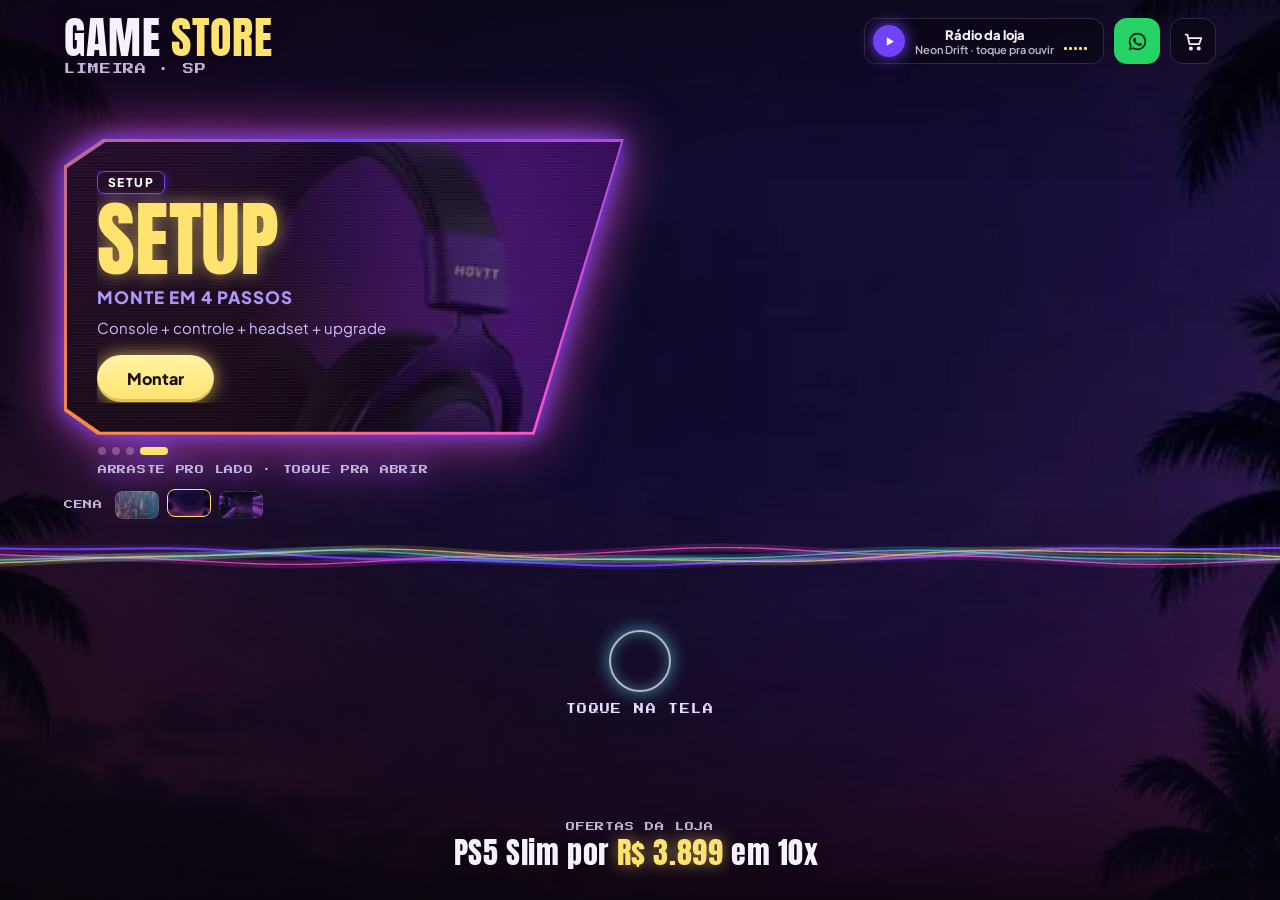
==== commit 9cd92be6: "novo: standby no hero (icones grandes, onda no primeiro toque e magnet)" ====
--- a/games/novo/index.html
+++ b/games/novo/index.html
@@ -520,6 +520,21 @@
 .bt img.fg{opacity:.95}
 .pcv>*:not(img){position:relative;z-index:1}
 @media (max-width:899px){.tor,.steps{padding-left:14px;padding-right:14px}.tor{margin-left:14px;margin-right:14px}.total{margin-left:14px;margin-right:14px}}
+/* ================= parte 4: standby (icones dormem e acordam no toque) ================= */
+body:not(.sec) .tile svg{width:clamp(32px,8.4vw,46px);height:clamp(32px,8.4vw,46px)}
+.tile .ink{position:relative;display:grid;justify-items:center;transform:translate(var(--mx,0px),var(--my,0px)) scale(var(--ms,1));
+  transition:transform .28s cubic-bezier(.2,1.4,.4,1),opacity .55s ease-out,filter .55s ease-out;transition-delay:0s,var(--wd,0s),var(--wd,0s)}
+body.idle:not(.sec) .tile .ink{opacity:0;transform:translateY(34px) scale(.55);filter:blur(8px)}
+body.idle:not(.sec) .tile{pointer-events:none}
+.tile.near svg{filter:drop-shadow(0 0 14px var(--c)) brightness(1.3)}
+.tile.near .lb{text-shadow:0 0 20px var(--c),0 0 42px var(--c),0 1px 0 var(--ex),0 2px 6px rgba(0,0,0,.6)}
+.tile.bump svg,.tile.bump .lb{animation:wob .55s cubic-bezier(.2,1.6,.4,1)}
+@keyframes wob{30%{transform:translateY(-7px) scale(1.14)}60%{transform:translateY(2px) scale(.97)}}
+#wake{position:fixed;left:0;right:0;top:calc(var(--docktop,62vh) + 26px);z-index:9;display:flex;flex-direction:column;align-items:center;gap:12px;pointer-events:none;opacity:0;transition:opacity .4s}
+body.idle:not(.sec) #wake{opacity:1;transition-delay:.35s}
+#wake i{width:62px;height:62px;border-radius:50%;border:2px solid rgba(255,255,255,.7);box-shadow:0 0 18px rgba(94,242,255,.6),inset 0 0 14px rgba(94,242,255,.4);animation:tap 1.8s ease-in-out infinite}
+#wake span{font-family:var(--f-pixel);font-size:10px;letter-spacing:.14em;color:#e8dcff;animation:blink 1.8s ease-in-out infinite}
+@keyframes tap{0%,100%{transform:scale(.8);opacity:.5}40%{transform:scale(1);opacity:1}60%{transform:scale(1.25);opacity:0}}
 </style>
 </head>
 <body>
@@ -566,6 +581,7 @@
   <div id="ticker" aria-hidden="true"><small>Ofertas da loja</small><div class="tk" id="tkT"></div></div>
 
   <nav class="dock" id="dock" aria-label="Modos da loja"></nav>
+  <div id="wake" aria-hidden="true"><i></i><span>TOQUE NA TELA</span></div>
   <section id="pop" class="sheet" role="dialog" aria-labelledby="popt"><div class="bob"><div class="card"><div class="inner">
     <div id="pullhint" class="px">puxe pra baixo · voltar ao início</div>
     <div class="ph" id="ph"><h2 id="popt">Jogos</h2><span class="pcount" id="pcount"><i></i></span><div class="pacts"><button class="btn" id="popOpen" hidden>Site completo</button></div></div>
@@ -633,13 +649,13 @@
   const gl=cv.getContext('webgl',{alpha:false,antialias:false});
   if(!gl){cv.remove();return null}
   const vs=`attribute vec2 p;varying vec2 v;void main(){v=vec2(p.x*.5+.5,.5-p.y*.5);gl_Position=vec4(p,0.,1.);}`;
-  const fs=`precision highp float;varying vec2 v;uniform sampler2D A,B;uniform float mixv,now,aA,aB,asp;uniform vec4 R[10];uniform vec3 acc;
+  const fs=`precision highp float;varying vec2 v;uniform sampler2D A,B;uniform float mixv,now,aA,aB,asp;uniform vec4 R[10];uniform float RS[10];uniform vec3 acc;
   vec2 cover(vec2 uv,float ta){vec2 s=asp>ta?vec2(1.,ta/asp):vec2(asp/ta,1.);return (uv-.5)*s+.5;}
   vec2 kb(vec2 uv,float k,float on){float z=1.+on*(.07+.035*sin(now*.06+k));return (uv-.5)/z+.5+on*vec2(sin(now*.031+k),cos(now*.027+k))*.012;}
   void main(){vec2 off=vec2(0.);float glow=0.;
-    for(int i=0;i<10;i++){vec4 r=R[i];float age=now-r.z;if(r.w<=0.||age<0.||age>4.)continue;
-      vec2 d=(v-r.xy)*vec2(asp,1.);float dist=length(d);float ring=exp(-pow((dist-age*.38)*7.,2.));
-      float a=ring*exp(-age*1.1)*r.w;off+=(dist>.0001?d/dist:vec2(0.))*a*.016*sin(dist*46.-age*12.);glow+=a*(.5+.5*sin(dist*46.-age*12.));}
+    for(int i=0;i<10;i++){vec4 r=R[i];float rr=RS[i];float age=now-r.z;if(r.w<=0.||rr<=0.||age<0.||age>4.*rr)continue;
+      vec2 d=(v-r.xy)*vec2(asp,1.);float dist=length(d);float ring=exp(-pow((dist-age*.38*rr)*7.,2.));
+      float a=ring*exp(-age*1.1/rr)*r.w;off+=(dist>.0001?d/dist:vec2(0.))*a*.016*sin(dist*46.-age*12.*rr);glow+=a*(.5+.5*sin(dist*46.-age*12.*rr));}
     off.x/=asp;
     vec2 ua=kb(cover(v,aA),0.,1.),ub=kb(cover(v,aB),2.,1.);
     vec3 ca=vec3(texture2D(A,ua+off*1.15).r,texture2D(A,ua+off).g,texture2D(A,ua+off*.85).b);
@@ -656,7 +672,7 @@
   const T=SC.map(()=>({t:mk(),a:16/9,ok:false}));
   const srcs=[vid,...$$('.scene img')];
   srcs.forEach((el,i)=>{if(i===0)return;const load=()=>{gl.bindTexture(gl.TEXTURE_2D,T[i].t);gl.texImage2D(gl.TEXTURE_2D,0,gl.RGB,gl.RGB,gl.UNSIGNED_BYTE,el);T[i].a=el.naturalWidth/el.naturalHeight;T[i].ok=true};el.complete&&el.naturalWidth?load():el.addEventListener('load',load)});
-  let cur=0,prev=0,fadeT=-9,acc=[1,.25,.6];const rips=new Float32Array(40);let ri=0;const t0=performance.now();
+  let cur=0,prev=0,fadeT=-9,acc=[1,.25,.6];const rips=new Float32Array(40),rads=new Float32Array(10).fill(1);let ri=0;const t0=performance.now();
   const now=()=>(performance.now()-t0)/1000;
   function size(){const d=Math.min(1.5,devicePixelRatio||1);cv.width=Math.round(innerWidth*d);cv.height=Math.round(innerHeight*d)}
   size();addEventListener('resize',size);
@@ -669,13 +685,13 @@
     const n=now(),k=Math.min(1,(n-fadeT)/1.4);
     gl.viewport(0,0,cv.width,cv.height);
     gl.uniform1f(U('mixv'),k*k*(3-2*k));gl.uniform1f(U('now'),n);gl.uniform1f(U('asp'),cv.width/cv.height);
-    gl.uniform1f(U('aA'),T[cur].a);gl.uniform1f(U('aB'),T[prev].a);gl.uniform4fv(U('R'),rips);gl.uniform3fv(U('acc'),acc);
+    gl.uniform1f(U('aA'),T[cur].a);gl.uniform1f(U('aB'),T[prev].a);gl.uniform4fv(U('R'),rips);gl.uniform1fv(U('RS'),rads);gl.uniform3fv(U('acc'),acc);
     gl.drawArrays(gl.TRIANGLE_STRIP,0,4);
   }
   requestAnimationFrame(frame);
   // ondas no fundo: rastro do mouse/dedo e toque forte
   let lx=-1,ly=-1,lt=0;
-  function ripple(x,y,str){rips.set([x/innerWidth,y/innerHeight,now(),str],ri*4);ri=(ri+1)%10;Waves.kick(Math.min(.6,str*.3))}
+  function ripple(x,y,str,rad){rips.set([x/innerWidth,y/innerHeight,now(),str],ri*4);rads[ri]=rad>0?rad:1;ri=(ri+1)%10;Waves.kick(Math.min(.6,str*.3))}
   addEventListener('pointermove',e=>{const t=performance.now();if(t-lt<70)return;if(Math.hypot(e.clientX-lx,e.clientY-ly)<40)return;lt=t;lx=e.clientX;ly=e.clientY;ripple(lx,ly,.3)},{passive:true});
   $('#app').addEventListener('pointerdown',e=>{if(e.target.closest('.tile,#pop,button'))return;ripple(e.clientX,e.clientY,1.3)});
   return{ripple,set(i){if(i===cur)return;prev=cur;cur=i;fadeT=now()}};
@@ -916,7 +932,7 @@
 const dock=$('#dock');
 const MI=['#ffd36e','#ffa66e','#ff6aa8','#ff3ea5','#d35cff','#a86cff'];
 const letters=(m)=>{let k=0;return m.l.split(' ').map(w=>'<span style="white-space:nowrap">'+[...w].map(ch=>{const j=k++;return `<i style="--i:${j}${m.id==='gta'?';color:'+MI[j%MI.length]:''}">${ch}</i>`}).join('')+'</span>').join(' ')};
-dock.innerHTML=MODES.map((m,i)=>`<button class="tile k-${m.id} ${m.c||''}" data-i="${i}" style="--fd:${3.4+(i*.37)%1.4}s;--fdl:${-i*.55}s"><span class="fx"><span class="cap">${sv(m.k)}<span class="lb">${letters(m)}</span><span class="bar"></span></span>${m.isNew?'<em class="new">NOVO</em>':''}</span></button>`).join('');
+dock.innerHTML=MODES.map((m,i)=>`<button class="tile k-${m.id} ${m.c||''}" data-i="${i}" style="--fd:${3.4+(i*.37)%1.4}s;--fdl:${-i*.55}s"><span class="ink"><span class="fx"><span class="cap">${sv(m.k)}<span class="lb">${letters(m)}</span><span class="bar"></span></span>${m.isNew?'<em class="new">NOVO</em>':''}</span></span></button>`).join('');
 const tiles=$$('.tile');
 // neon que falha de vez em quando
 if(!RM)setInterval(()=>{const t=tiles[Math.floor(Math.random()*tiles.length)];if(t.classList.contains('hot'))return;t.classList.remove('flick');void t.offsetWidth;t.classList.add('flick')},3600);
@@ -989,6 +1005,7 @@
   if(!RM)pop.animate([{opacity:.25},{opacity:1}],{duration:200,easing:'ease'})}
 function goSec(id,hist){
   const i=MODES.findIndex(m=>m.id===id);if(i<0)return;
+  clearTimeout(idleT);document.body.classList.remove('idle');magnet(-999,-999);
   const was=document.body.classList.contains('sec');curMode=id;clearInterval(stimer);syncSecTop();
   const apply=()=>{document.body.classList.add('sec');fill(id)};
   was?apply():flipTiles(apply);
@@ -1006,12 +1023,43 @@
   pop.classList.remove('site');pf.hidden=true;app.classList.remove('site-open');
   flipTiles(()=>document.body.classList.remove('sec'));
   curMode=null;tiles.forEach(t=>t.classList.remove('cur'));
-  layoutDock();enterTiles();
+  layoutDock();enterTiles();armIdle();
   history.replaceState(null,'',location.pathname+location.search);
   requestAnimationFrame(()=>{const w=$('#waves').getBoundingClientRect();GL&&GL.ripple(innerWidth/2,w.top+w.height*.55,1.4);Waves.kick(1.2)});
 }
 function backFromSec(){if(pop.classList.contains('site')){goHero();return}
   if(history.state&&history.state.r)history.back();else goHero()}
+
+
+/* ---------- standby: os icones dormem e acordam no primeiro toque ---------- */
+let idleT=null,ICONS=[],wokeAt=-1e9;
+function measureIcons(){ICONS=[...dock.querySelectorAll('.tile')].map(t=>{const r=(t.querySelector('svg')||t).getBoundingClientRect();return{e:t,x:r.left+r.width/2,y:r.top+r.height/2}})}
+function magnet(px,py){if(document.body.classList.contains('sec'))return;
+  ICONS.forEach(c=>{const dx=px-c.x,dy=py-c.y,d=Math.hypot(dx,dy),R=150;
+    if(d<R){const k=1-d/R;c.e.style.setProperty('--mx',(dx/(d||1)*k*12).toFixed(1)+'px');c.e.style.setProperty('--my',(dy/(d||1)*k*12).toFixed(1)+'px');c.e.style.setProperty('--ms',(1+k*.16).toFixed(3));c.e.classList.add('near')}
+    else if(c.e.classList.contains('near')){c.e.style.setProperty('--mx','0px');c.e.style.setProperty('--my','0px');c.e.style.setProperty('--ms','1');c.e.classList.remove('near')}})}
+function sleepIcons(){magnet(-999,-999);document.body.classList.add('idle')}
+function armIdle(){clearTimeout(idleT);idleT=setTimeout(()=>{if(document.body.classList.contains('sec')||pop.classList.contains('site')||document.visibilityState!=='visible')return;sleepIcons()},10000)}
+function wake(px,py){const b=document.body;
+  if(b.classList.contains('idle')&&!b.classList.contains('sec')){
+    measureIcons();const big=Math.max(innerWidth,innerHeight)*.9;
+    ICONS.forEach(c=>{const d=Math.hypot(c.x-px,c.y-py);
+      c.e.style.setProperty('--wd',(d/big*1.5).toFixed(2)+'s');
+      const wd=setTimeout(()=>{c.e.classList.remove('bump');void c.e.offsetWidth;c.e.classList.add('bump');setTimeout(()=>c.e.classList.remove('bump'),620)},Math.round(d/big*1500));
+      T.push(wd)});
+    wokeAt=performance.now();               /* o toque que acorda nao abre secao */
+    GL&&GL.ripple(px,py,1.15,4);            /* primeiro toque: mesma onda, raio maior */
+    Waves.kick(1.3);b.classList.remove('idle');
+    setTimeout(()=>ICONS.forEach(c=>c.e.style.removeProperty('--wd')),1900)}
+  armIdle()}
+addEventListener('pointermove',e=>{const b=document.body;
+  if(e.pointerType==='mouse'&&b.classList.contains('idle')){wake(e.clientX,e.clientY);return}
+  if(!b.classList.contains('sec')){if(b.classList.contains('idle')){wake(e.clientX,e.clientY);return}if(!ICONS.length)measureIcons();magnet(e.clientX,e.clientY)}
+  armIdle()},{passive:true});
+addEventListener('pointerdown',e=>{const was=document.body.classList.contains('idle');wake(e.clientX,e.clientY);if(!was){measureIcons();magnet(e.clientX,e.clientY)}},{passive:true});
+addEventListener('pointerup',e=>{if(e.pointerType!=='mouse')setTimeout(()=>magnet(-999,-999),250)});
+addEventListener('scroll',()=>{if(!document.body.classList.contains('sec'))measureIcons()},true);
+document.addEventListener('click',e=>{if(performance.now()-wokeAt<450){e.stopImmediatePropagation();e.preventDefault()}},true);
 
 function siteURL(r){return new URL(CFG.site+'?embed=1',location.href).href+'#/'+r}
 function openSite(r){pop.classList.add('site');pf.hidden=false;app.classList.add('site-open');
@@ -1152,6 +1200,7 @@
 function fromHash(){const m=location.hash.match(/^#\/?([a-z]+)/);if(!m)return;const id=MODES.some(x=>x.id===m[1])?m[1]:null;if(id)goSec(id,'none')}
 fromHash();addEventListener('hashchange',()=>fromHash());
 layoutDock();enterTiles();syncSecTop();
+if(document.body.classList.contains('sec'))armIdle();else sleepIcons();
 if(document.fonts&&document.fonts.ready)document.fonts.ready.then(()=>{layoutDock();syncSecTop()});
 let tt;function toast(s){const t=$('#toast');t.textContent=s;t.classList.add('show');clearTimeout(tt);tt=setTimeout(()=>t.classList.remove('show'),2600)}
 })();
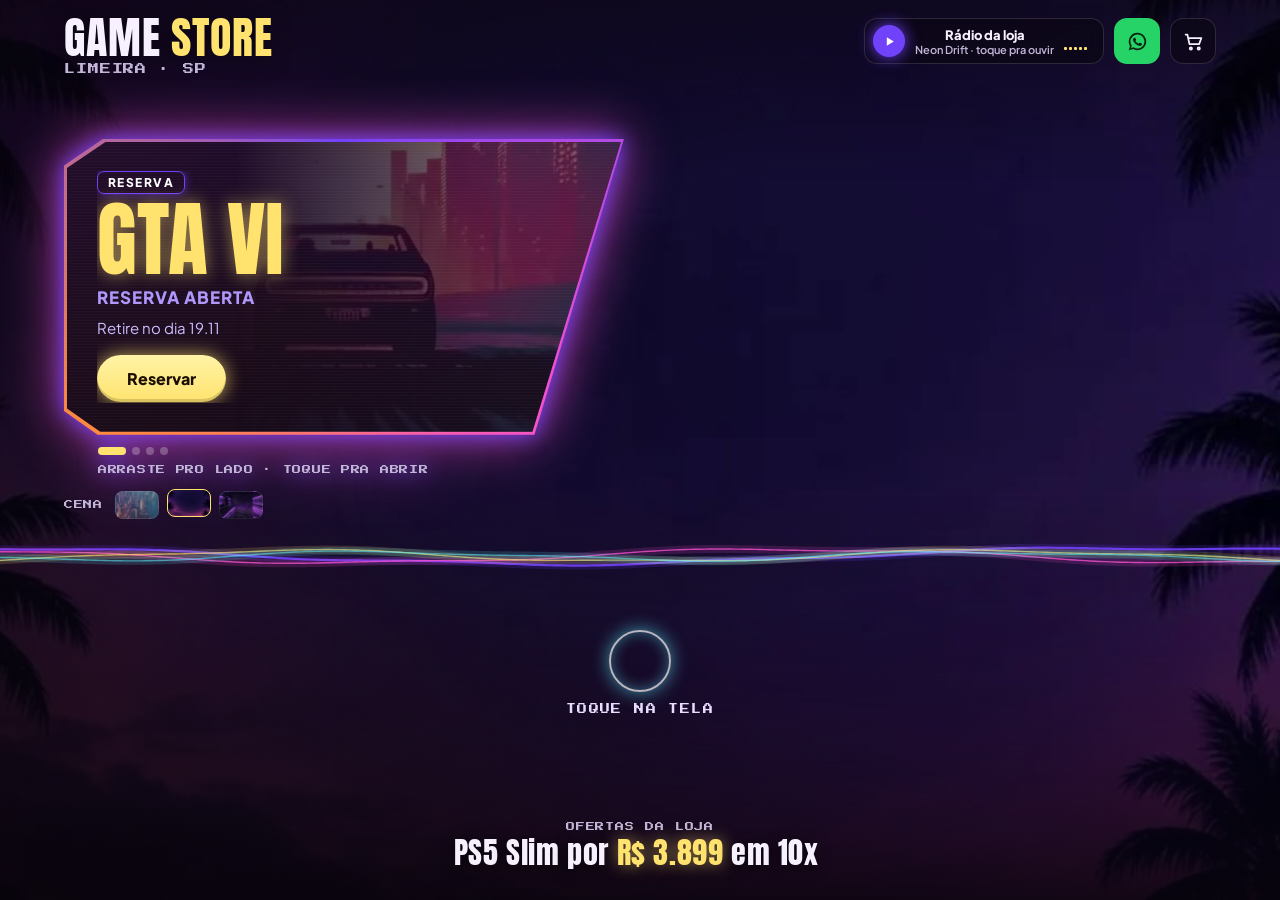
==== commit 2509724c: "novo: vitrine sem re-render, carrossel circular, rotulo unico e etiqueta do banner de setup" ====
--- a/games/novo/index.html
+++ b/games/novo/index.html
@@ -758,7 +758,7 @@
 const laterT=(f,ms)=>{const id=setInterval(f,ms);T.push(id);return id};
 const idxN=n=>Array.from({length:n},(_,i)=>i);
 const lettersT=t=>[...t].map((ch,i)=>ch===' '?`<i style="--i:${i}">&nbsp;</i>`:`<i style="--i:${i}">${esc(ch)}</i>`).join('');
-const introT=(eb,tt,rot)=>`<div class="intro"><div class="eyebrow">${esc(eb)}</div><h2 class="tt">${lettersT(tt)}</h2><div class="rot" data-lines="${esc(rot.join('|'))}"><span>${esc(rot[0])}</span></div></div>`;
+const introT=(eb,tt,rot)=>`<div class="intro"><h2 class="tt">${lettersT(tt)}</h2><div class="rot" data-lines="${esc(rot.join('|'))}"><span>${esc(rot[0])}</span></div></div>`;
 const allBtnT=(list,label)=>`<button class="allbtn" data-all="1" data-label="${esc(label)} (${list.length})">${esc(label)} (${list.length}) ↓</button><div class="all"></div>`;
 const spotT=(ids,mode)=>`<div class="spot ${mode||''}" data-ids="${ids.join(',')}" data-i="0"><div class="stage2"></div><button class="nav2 l" data-sp="-1" aria-label="Anterior">‹</button><button class="nav2 r" data-sp="1" aria-label="Próximo">›</button><div class="sdots"></div><div class="sinfo2"></div></div>`;
 /* ---------- TCG: chips, torneio e montador de setup ---------- */
@@ -817,7 +817,8 @@
   const ids=raw.map(Number),i=Math.max(0,Math.min(+sp.dataset.i,ids.length-1)),slide=sp.classList.contains('slide');
   const st=sp.querySelector('.stage2');
   if(first)st.innerHTML=ids.map((n,k)=>`<div class="pv" data-k="${k}"><div class="pc">${pv(PLIST[n])}</div></div>`).join('');
-  st.querySelectorAll('.pv').forEach(el=>{const k=+el.dataset.k-i,a=Math.abs(k);
+  const n2=ids.length;
+  st.querySelectorAll('.pv').forEach(el=>{const k=((+el.dataset.k-i)+n2+n2/2)%n2-n2/2,a=Math.abs(k);
     el.style.transform=slide?`translateX(${k*105}%) scale(${a?.82:1})`:`translateX(${k*62}%) translateZ(${-a*120}px) rotateY(${k*-32}deg)`;
     el.style.opacity=slide?(a?0:1):(a>2?0:1-a*.25);el.style.zIndex=10-a;el.style.filter=a?'brightness(.55)':'none'});
   const sd=sp.querySelector('.sdots');if(sd)sd.innerHTML=ids.map((_,k)=>`<i class="${k===i?'on':''}"></i>`).join('');
@@ -827,6 +828,10 @@
   const spc=SPECS[x.nome]?`<div class="specs">${SPECS[x.nome].map((t,n)=>`<i style="--i:${n}">${esc(t)}</i>`).join('')}</div>`:'';
   box.innerHTML=`<b class="nm">${esc(x.nome||'')}</b><div class="sb">${esc(x.sub||'')}</div>${spc}${x.preco?`<div class="pr">${esc(x.preco)}</div><div class="pa">${parcela(x.preco)}</div>`:''}<div class="acts"><button class="btn gold" data-wa>Quero</button>${PH[PBID]&&CFG.rota[PBID]?'<button class="btn" data-site>Detalhes</button>':''}</div>`;
 }
+function spotIds(){return PBID==='jogos'?jogosList(AFC.jogos):PBID==='cons'?consList(AFC.cons):idxN(Math.min(PLIST.length,6))}
+function refreshSpot(){const sp=pb.querySelector('.spot');if(!sp)return;sp.dataset.ids=spotIds().join(',');sp.dataset.i=0;spotDraw(sp,true);spotArm(sp)}
+function refreshBento(){const b=pb.querySelector('.bento');if(b)b.outerHTML=bentoHTML(PLIST,accList(AFC.aces))}
+function pressIn(el,sel){if(!el.parentNode)return;el.parentNode.querySelectorAll(sel).forEach(o=>o.setAttribute('aria-pressed',o===el))}
 function spotGo(sp,d){const n=sp.dataset.ids.split(',').filter(v=>v!=='').length;if(!n)return;sp.dataset.i=((+sp.dataset.i+d)%n+n)%n;spotDraw(sp);spotArm(sp)}
 function spotArm(sp){clearTimeout(sp._t);if(RM)return;const n=sp.dataset.ids.split(',').filter(v=>v!=='').length;if(n<2)return;sp.style.setProperty('--dur',AUTO+'ms');
   sp._t=setTimeout(()=>{if(!sp.isConnected)return;if(document.hidden||sp.classList.contains('hold')||$('#pop').classList.contains('site')){spotArm(sp);return}spotGo(sp,1)},AUTO);T.push(sp._t)}
@@ -905,7 +910,7 @@
  {tag:'Reserva',h:'GTA VI',s:'Reserva aberta',p:'Retire no dia 19.11',b:'Reservar',mode:'gta',bar:'GTA VI \u00b7 PR\u00c9-VENDA \u00b7 RETIRE 19.11',barB:'Reservar',img:'../media/gta/drive-poster.webp'},
  {tag:'Novidade',h:'TCG',s:'Cole\u00e7\u00e3o nova chegou',p:'Boosters, decks e torneio toda sexta',b:'Ver cartas',mode:'tcg',bar:'TCG \u00b7 COLE\u00c7\u00c3O NOVA CHEGOU',barB:'Ver cartas',img:'../assets/inline/inline-cd9d96523f.webp'},
  {tag:'Troca',h:'Consoles',s:'Seu usado vale desconto',p:'PS5, Xbox e Switch novos e seminovos',b:'Ver consoles',mode:'cons',bar:'CONSOLES \u00b7 SEU USADO VALE DESCONTO',barB:'Ver consoles',img:'../assets/inline/inline-34ab37c08b.webp'},
- {tag:'Setup',h:'Setup',s:'Monte em 4 passos',p:'Console + controle + headset + upgrade',b:'Montar',mode:'setup',bar:'SETUP \u00b7 MONTE EM 4 PASSOS',barB:'Montar',img:'../assets/inline/inline-baf3927db0.webp'}
+ {tag:'MONTADOR',h:'Setup',s:'Monte em 4 passos',p:'Console + controle + headset + upgrade',b:'Montar',mode:'setup',bar:'SETUP \u00b7 MONTE EM 4 PASSOS',barB:'Montar',img:'../assets/inline/inline-baf3927db0.webp'}
 ];
 let fi=0;const slide=$('#slide'),fd=$('#fdots');fd.innerHTML=FEAT.map(()=>'<i></i>').join('');fd.style.setProperty('--dur','5000ms');
 function showFeat(i){fi=i;const f=FEAT[i];let bi=$('#feat .bgimg');if(!bi){bi=document.createElement('div');bi.className='bgimg';$('#feat .in').prepend(bi)}
@@ -1181,9 +1186,9 @@
 function openWA(msg){if(/X{4}/.test(CFG.wa)){toast('Coloque o número do WhatsApp em CFG.wa pra este botão funcionar.');return}window.open(CFG.wa+'?text='+encodeURIComponent(msg||CFG.waMsg),'_blank','noopener')}
 document.addEventListener('click',e=>{const nv=e.target.closest('[data-snav]');if(nv){const row=nv.parentElement.querySelector('.srow');if(row)row.scrollBy({left:(nv.dataset.snav==='r'?1:-1)*Math.round(row.clientWidth*.8),behavior:RM?'auto':'smooth'});return}
 const spv=e.target.closest('[data-sp]');if(spv){const s2=spv.closest('.spot');if(s2)spotGo(s2,+spv.dataset.sp);return}
-const br=e.target.closest('[data-brand]');if(br){AFC.cons=br.dataset.brand;fill(curMode);return}
-const ac=e.target.closest('[data-acc]');if(ac){AFC.aces=ac.dataset.acc;fill(curMode);return}
-const cj=e.target.closest('[data-chip]');if(cj){AFC.jogos=cj.dataset.chip;fill(curMode);return}
+const br=e.target.closest('[data-brand]');if(br){AFC.cons=br.dataset.brand;pressIn(br,'.brand');refreshSpot();return}
+const ac=e.target.closest('[data-acc]');if(ac){AFC.aces=ac.dataset.acc;pressIn(ac,'.chip2');refreshBento();return}
+const cj=e.target.closest('[data-chip]');if(cj){AFC.jogos=cj.dataset.chip;pressIn(cj,'.chip2');refreshSpot();return}
 const ab=e.target.closest('[data-all]');if(ab){toggleAll(ab);return}
 const dsb=e.target.closest('[data-site]');if(dsb){if(curMode&&CFG.rota[curMode])openSiteNow();return}
 const go=e.target.closest('[data-go]');if(go){const a=go.dataset.go;if(a==='radio')Radio.toggle();else if(a&&a.indexOf('mode:')===0)openModeFull(a.slice(5));else openWA();return}
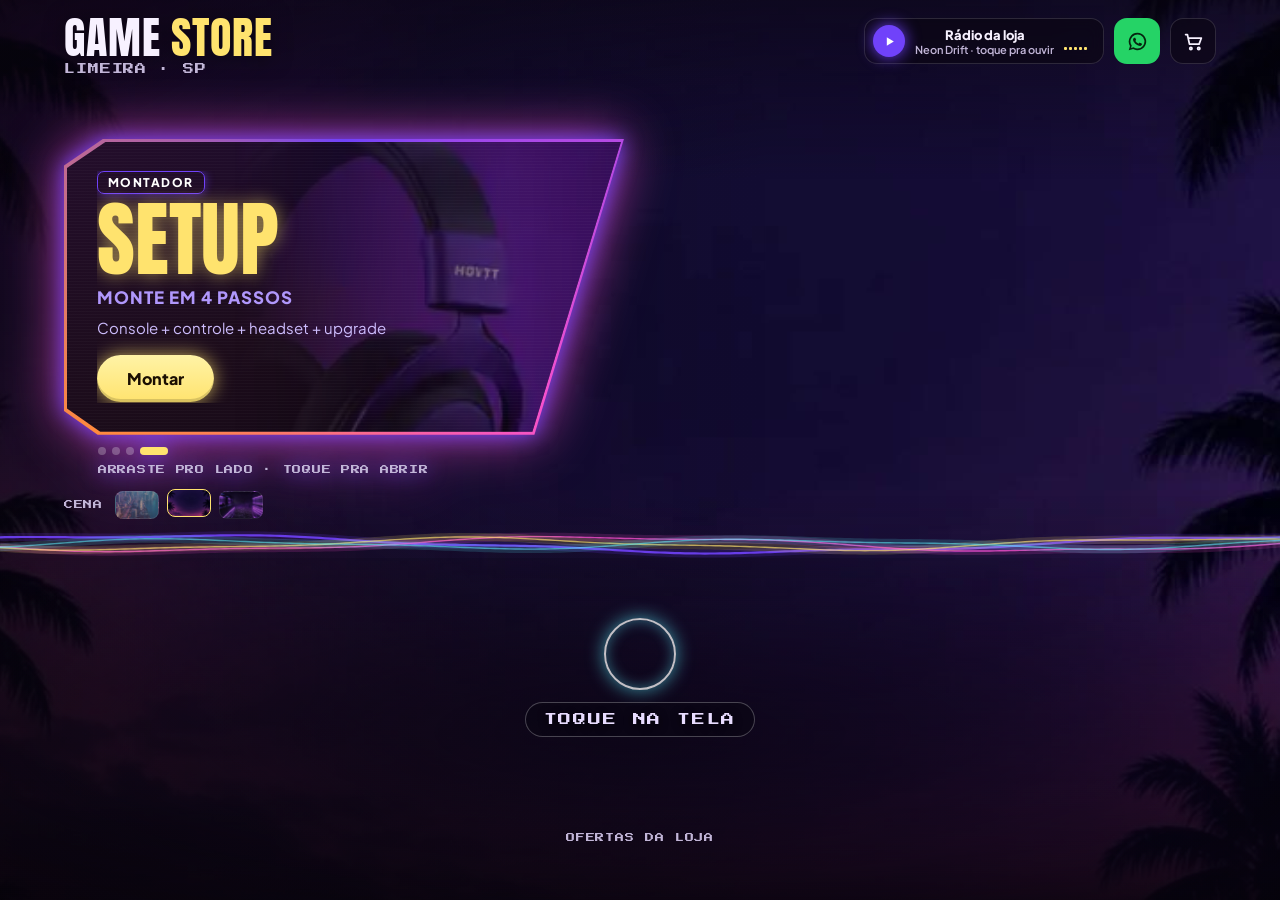
==== commit 54067618: "novo: standby legivel, contraste do hero, dock 2 colunas no celular e crossfade de cena" ====
--- a/games/novo/index.html
+++ b/games/novo/index.html
@@ -31,7 +31,7 @@
 #app{position:fixed;inset:0;overflow:hidden;user-select:none;-webkit-user-select:none}
 
 /* cenas */
-.scene{position:absolute;inset:0;opacity:0;transition:opacity 1.4s ease}
+.scene{position:absolute;inset:0;opacity:0;transition:opacity 1.2s ease}
 .scene.on{opacity:1}
 .scene video,.scene img{position:absolute;inset:0;width:100%;height:100%;object-fit:cover}
 .scene img{animation:kb 26s ease-in-out infinite alternate}
@@ -116,7 +116,7 @@
 .tile .cap{display:grid;justify-items:center;gap:6px;transition:transform .14s cubic-bezier(.3,1.6,.5,1)}
 .tile svg{width:28px;height:28px;color:color-mix(in srgb,var(--c) 55%,#fff);filter:drop-shadow(0 0 6px var(--c)) drop-shadow(0 2px 0 var(--ex));transition:scale .25s cubic-bezier(.34,1.56,.64,1)}
 .tile .lb{font-family:'Chakra Petch',var(--f-body);font-weight:700;font-size:19px;line-height:1;letter-spacing:.06em;text-transform:uppercase;white-space:nowrap;color:color-mix(in srgb,var(--c) 28%,#fff);
-  text-shadow:0 0 10px color-mix(in srgb,var(--c) 75%,transparent),0 1px 0 var(--ex),0 2px 0 var(--ex),0 3px 0 var(--ex),0 4px 0 var(--ex),0 7px 12px rgba(0,0,0,.65);transition:text-shadow .14s,color .2s}
+  text-shadow:0 0 10px color-mix(in srgb,var(--c) 75%,transparent),0 1px 0 var(--ex),0 2px 0 var(--ex),0 3px 0 var(--ex),0 4px 0 var(--ex),0 2px 6px rgba(0,0,0,.8),0 7px 12px rgba(0,0,0,.65);transition:text-shadow .14s,color .2s}
 .tile .lb i{font-style:normal;display:inline-block}
 .tile .bar{width:0;height:3px;border-radius:2px;background:var(--c);box-shadow:0 0 10px var(--c);transition:width .35s cubic-bezier(.2,.9,.2,1)}
 .tile.cur .bar{width:64%}
@@ -128,7 +128,7 @@
 .tile.hot .lb i{animation:lw .5s cubic-bezier(.3,1.6,.5,1) backwards;animation-delay:calc(var(--i) * 35ms)}
 @keyframes lw{40%{transform:translateY(-8px) scale(1.14)}}
 .tile.press .cap{transform:translateY(4px) scale(.95)}
-.tile.press .lb{text-shadow:0 0 22px var(--c),0 0 44px var(--c),0 1px 0 var(--ex),0 2px 6px rgba(0,0,0,.6)}
+.tile.press .lb{text-shadow:0 0 22px var(--c),0 0 44px var(--c),0 1px 0 var(--ex),0 2px 6px rgba(0,0,0,.8)}
 .tile.press svg{filter:drop-shadow(0 0 14px var(--c))}
 .tile.sw .cap{transform:translateY(-7px)}
 .tile.sw .lb{text-shadow:0 0 18px var(--c),0 0 36px var(--c),0 1px 0 var(--ex),0 2px 0 var(--ex),0 3px 0 var(--ex),0 4px 0 var(--ex)}
@@ -335,7 +335,7 @@
 @keyframes tin{from{transform:translateY(26px) scale(.7);opacity:0}to{transform:none;opacity:1}}
 .tile.tin .fx{animation:tin .5s cubic-bezier(.2,.9,.2,1) var(--td,0ms) both,fl var(--fd,3.8s) ease-in-out calc(var(--td,0ms) + 500ms + var(--fdl,0s)) infinite}
 .tile.sink .cap{transform:translateY(4px) scale(.88)}
-.tile.sink .lb{text-shadow:0 0 22px var(--c),0 0 44px var(--c),0 1px 0 var(--ex),0 2px 6px rgba(0,0,0,.6)}
+.tile.sink .lb{text-shadow:0 0 22px var(--c),0 0 44px var(--c),0 1px 0 var(--ex),0 2px 6px rgba(0,0,0,.8)}
 .tile.sink svg{filter:drop-shadow(0 0 16px var(--c)) drop-shadow(0 2px 0 var(--ex))}
 
 /* SEÇÃO: o card GTA e o arcade saem de cena */
@@ -521,20 +521,35 @@
 .pcv>*:not(img){position:relative;z-index:1}
 @media (max-width:899px){.tor,.steps{padding-left:14px;padding-right:14px}.tor{margin-left:14px;margin-right:14px}.total{margin-left:14px;margin-right:14px}}
 /* ================= parte 4: standby (icones dormem e acordam no toque) ================= */
-body:not(.sec) .tile svg{width:clamp(32px,8.4vw,46px);height:clamp(32px,8.4vw,46px)}
+body:not(.sec) .tile svg{width:clamp(44px,4.5vw,60px);height:clamp(44px,4.5vw,60px)}
 .tile .ink{position:relative;display:grid;justify-items:center;transform:translate(var(--mx,0px),var(--my,0px)) scale(var(--ms,1));
   transition:transform .28s cubic-bezier(.2,1.4,.4,1),opacity .55s ease-out,filter .55s ease-out;transition-delay:0s,var(--wd,0s),var(--wd,0s)}
 body.idle:not(.sec) .tile .ink{opacity:0;transform:translateY(34px) scale(.55);filter:blur(8px)}
 body.idle:not(.sec) .tile{pointer-events:none}
 .tile.near svg{filter:drop-shadow(0 0 14px var(--c)) brightness(1.3)}
-.tile.near .lb{text-shadow:0 0 20px var(--c),0 0 42px var(--c),0 1px 0 var(--ex),0 2px 6px rgba(0,0,0,.6)}
+.tile.near .lb{text-shadow:0 0 20px var(--c),0 0 42px var(--c),0 1px 0 var(--ex),0 2px 6px rgba(0,0,0,.8)}
 .tile.bump svg,.tile.bump .lb{animation:wob .55s cubic-bezier(.2,1.6,.4,1)}
 @keyframes wob{30%{transform:translateY(-7px) scale(1.14)}60%{transform:translateY(2px) scale(.97)}}
 #wake{position:fixed;left:0;right:0;top:calc(var(--docktop,62vh) + 26px);z-index:9;display:flex;flex-direction:column;align-items:center;gap:12px;pointer-events:none;opacity:0;transition:opacity .4s}
 body.idle:not(.sec) #wake{opacity:1;transition-delay:.35s}
-#wake i{width:62px;height:62px;border-radius:50%;border:2px solid rgba(255,255,255,.7);box-shadow:0 0 18px rgba(94,242,255,.6),inset 0 0 14px rgba(94,242,255,.4);animation:tap 1.8s ease-in-out infinite}
-#wake span{font-family:var(--f-pixel);font-size:10px;letter-spacing:.14em;color:#e8dcff;animation:blink 1.8s ease-in-out infinite}
+#wake i{width:72px;height:72px;border-radius:50%;border:2.5px solid rgba(255,255,255,.75);box-shadow:0 0 18px rgba(94,242,255,.6),inset 0 0 14px rgba(94,242,255,.4);animation:tap 1.8s ease-in-out infinite}
+#wake span{font-family:var(--f-pixel);font-size:13px;letter-spacing:.14em;color:#e8dcff;padding:10px 18px;border-radius:999px;background:rgba(10,6,20,.7);border:1px solid rgba(255,255,255,.25);backdrop-filter:none;-webkit-backdrop-filter:none;text-shadow:0 2px 8px rgba(0,0,0,.9);animation:blink 1.8s ease-in-out infinite}
 @keyframes tap{0%,100%{transform:scale(.8);opacity:.5}40%{transform:scale(1);opacity:1}60%{transform:scale(1.25);opacity:0}}
+/* ================= parte 5: contraste do hero (icones + frase) e dock 2 colunas no celular ================= */
+#dock::before{content:'';position:absolute;left:50%;top:-16%;transform:translateX(-50%);width:min(122%,1300px);height:184%;pointer-events:none;z-index:-1;
+  background:radial-gradient(ellipse 70% 60% at 50% 44%,rgba(8,4,18,.65),transparent 100%)}
+body.sec #dock::before{display:none}
+@media (max-width:600px){
+  body:not(.sec) .dock{grid-template-columns:minmax(0,1fr) minmax(0,1fr);gap:10px;row-gap:clamp(14px,2.6vh,24px);padding:0 14px}
+  body:not(.sec) .tile{justify-items:start;align-content:center;padding:6px 2px 6px 6%}
+  body:not(.sec) .tile .ink,body:not(.sec) .tile .fx,body:not(.sec) .tile .cap{display:flex;flex-direction:row;align-items:center;justify-content:flex-start;justify-items:initial;gap:12px;width:100%}
+  body:not(.sec) .tile svg{width:42px;height:42px;flex:none}
+  body:not(.sec) .tile .lb{font-size:17px}
+  body:not(.sec) .tile .bar{position:absolute;left:6%;bottom:-3px;width:0;margin:0}
+  body:not(.sec) .tile.cur .bar{width:34%}
+  body:not(.sec) .tile .new{top:-12px;left:30px}
+  body.sec .tile .new{left:calc(50% + 4px)}
+}
 </style>
 </head>
 <body>
@@ -682,7 +697,7 @@
     requestAnimationFrame(frame);if(document.hidden)return;
     if((cur===0||prev===0)&&vid.readyState>=2){gl.bindTexture(gl.TEXTURE_2D,T[0].t);gl.texImage2D(gl.TEXTURE_2D,0,gl.RGB,gl.RGB,gl.UNSIGNED_BYTE,vid);T[0].a=vid.videoWidth/vid.videoHeight;T[0].ok=true}
     gl.activeTexture(gl.TEXTURE0);gl.bindTexture(gl.TEXTURE_2D,T[cur].t);gl.activeTexture(gl.TEXTURE1);gl.bindTexture(gl.TEXTURE_2D,T[prev].t);
-    const n=now(),k=Math.min(1,(n-fadeT)/1.4);
+    const n=now(),k=Math.min(1,(n-fadeT)/1.2);
     gl.viewport(0,0,cv.width,cv.height);
     gl.uniform1f(U('mixv'),k*k*(3-2*k));gl.uniform1f(U('now'),n);gl.uniform1f(U('asp'),cv.width/cv.height);
     gl.uniform1f(U('aA'),T[cur].a);gl.uniform1f(U('aB'),T[prev].a);gl.uniform4fv(U('R'),rips);gl.uniform1fv(U('RS'),rads);gl.uniform3fv(U('acc'),acc);
@@ -694,9 +709,18 @@
   function ripple(x,y,str,rad){rips.set([x/innerWidth,y/innerHeight,now(),str],ri*4);rads[ri]=rad>0?rad:1;ri=(ri+1)%10;Waves.kick(Math.min(.6,str*.3))}
   addEventListener('pointermove',e=>{const t=performance.now();if(t-lt<70)return;if(Math.hypot(e.clientX-lx,e.clientY-ly)<40)return;lt=t;lx=e.clientX;ly=e.clientY;ripple(lx,ly,.3)},{passive:true});
   $('#app').addEventListener('pointerdown',e=>{if(e.target.closest('.tile,#pop,button'))return;ripple(e.clientX,e.clientY,1.3)});
-  return{ripple,set(i){if(i===cur)return;prev=cur;cur=i;fadeT=now()}};
+  return{ripple,set(i){if(i===cur)return;const el=srcs[i];
+    if(!T[i].ok&&el&&el.tagName==='IMG'&&!(el.complete&&el.naturalWidth)){el.addEventListener('load',()=>{if(cur!==i){prev=cur;cur=i;fadeT=now()}},{once:true});return}
+    prev=cur;cur=i;fadeT=now()}};
 })();
-function setScene(i){si=i;GL&&GL.set(i);scenes.forEach((s,j)=>s.classList.toggle('on',j===i));$$('#scenes button').forEach((b,j)=>b.classList.toggle('on',j===i));applyPal(i);
+function setScene(i){si=i;GL&&GL.set(i);
+  const nx=scenes[i];
+  /* a nova cena vai pro topo da pilha (sem mover ela, pra nao perder o crossfade) */
+  scenes.forEach(s=>{if(s!==nx)nx.parentNode.insertBefore(s,nx)});
+  scenes.forEach((s,j)=>{if(s===nx||!s.classList.contains('on'))return;s.classList.add('out');
+    setTimeout(()=>{if(si===j){s.classList.remove('out');return}s.style.transition='none';s.classList.remove('on','out');requestAnimationFrame(()=>{s.style.transition=''})},1250)});
+  nx.classList.remove('out');nx.classList.add('on');
+  $$('#scenes button').forEach((b,j)=>b.classList.toggle('on',j===i));applyPal(i);
   if(i===0){vid.play().catch(()=>{})}else setTimeout(()=>{if(si!==0)vid.pause()},1500)}
 function restart(){clearInterval(stimer);if(!RM)stimer=setInterval(()=>setScene((si+1)%SC.length),16000)}
 setScene(0);restart();vid.play().catch(()=>{});
@@ -764,8 +788,9 @@
 /* ---------- TCG: chips, torneio e montador de setup ---------- */
 const LAB={tcg:'CARTAS',jogos:'BIBLIOTECA',cons:'HARDWARE',aces:'ACESS\u00d3RIOS',setup:'MONTADOR',era:'LINHA DO TEMPO',gta:'PR\u00c9-VENDA',ct:'CONTATO'};
 const TCG_CHIPS=['Todos','Pok\u00e9mon','Boosters','Decks e dados'];
+const tcgRe=f=>f==='Pok\u00e9mon'?/pok[e\u00e9]mon/i:f==='Boosters'?/booster|box/i:/deck|dados/i;
 function tcgList(f){if(f==='Todos')return idxN(Math.min(PLIST.length,6));
-  const re=f==='Pok\u00e9mon'?/pok[e\u00e9]mon/i:f==='Boosters'?/booster|box/i:/deck|dados/i;
+  const re=tcgRe(f);
   const r=PLIST.map((x,i)=>({x,i})).filter(o=>re.test((o.x.sub||'')+' '+(o.x.nome||''))).slice(0,6).map(o=>o.i);
   return r.length?r:idxN(Math.min(PLIST.length,6))}
 const torHTML=t=>t?`<section class="tor">${t.img?`<img src="${esc(t.img)}" alt="" loading="lazy" decoding="async">`:''}<div><small class="px">${esc(t.quando||'')}</small><b>${esc(t.titulo||'')}</b><p>${esc(t.texto||'')}</p><button class="btn gold" data-wa>Quero participar</button></div></section>`:'';
@@ -788,6 +813,11 @@
 const hasPlat=(c,list)=>c==='Todos'||(CPF[c]||[]).some(t=>list.some(x=>new RegExp(t,'i').test(x.sub||'')));
 const hasBrand=(b,list)=>list.some(x=>brandOf(x.nome||'')===b);
 function accList(f){const hit=[],rest=[];PLIST.forEach((x,i)=>((new RegExp(f,'i').test((x.sub||'')+' '+(x.nome||'')))?hit:rest).push(i));return hit.concat(rest).slice(0,4)}
+function fltCount(id){if(!DATA)return 0;
+  if(id==='jogos')return AFC.jogos==='Todos'?(DATA.jogos||[]).length:PLIST.filter(x=>(CPF[AFC.jogos]||[]).some(t=>new RegExp(t,'i').test(x.sub||''))).length;
+  if(id==='tcg')return AFC.tcg==='Todos'?(DATA.tcg||[]).length:PLIST.filter(x=>tcgRe(AFC.tcg).test((x.sub||'')+' '+(x.nome||''))).length;
+  if(id==='aces')return PLIST.filter(x=>new RegExp(AFC.aces,'i').test((x.sub||'')+' '+(x.nome||''))).length;
+  const k=KEY[id];return DATA&&k&&Array.isArray(DATA[k])?DATA[k].length:0}
 const bentoHTML=(list,ids)=>`<div class="bento">${ids.map((n,k)=>{const x=list[n];return `<button class="bt${k===0?' big':''}" data-wa style="--i:${k}">${x.img?`<img class="bg" src="${esc(x.img)}" alt="" aria-hidden="true" loading="lazy" decoding="async"><img class="fg" src="${esc(x.img)}" alt="${esc(x.nome||'')}" loading="lazy" decoding="async">`:''}<div class="lb"><b>${esc(x.nome||'')}</b><span>${esc(x.preco||'')}</span></div></button>`}).join('')}</div>`;
 const eraHTML=list=>`<div class="yrs">${list.map((x,k)=>{const y=((x.sub||'').match(/\d{4}/)||[''])[0];
   return `<article class="yr" style="--c:${ERA_C[k%ERA_C.length]}"><strong>${esc(y)}</strong><b>${esc(x.nome||'')}</b><small>${esc(x.sub||'')}</small>${x.img?`<img src="${esc(x.img)}" alt="${esc(x.nome||'')}" loading="lazy" decoding="async">`:''}</article>`}).join('')}</div>`;
@@ -828,9 +858,10 @@
   const spc=SPECS[x.nome]?`<div class="specs">${SPECS[x.nome].map((t,n)=>`<i style="--i:${n}">${esc(t)}</i>`).join('')}</div>`:'';
   box.innerHTML=`<b class="nm">${esc(x.nome||'')}</b><div class="sb">${esc(x.sub||'')}</div>${spc}${x.preco?`<div class="pr">${esc(x.preco)}</div><div class="pa">${parcela(x.preco)}</div>`:''}<div class="acts"><button class="btn gold" data-wa>Quero</button>${PH[PBID]&&CFG.rota[PBID]?'<button class="btn" data-site>Detalhes</button>':''}</div>`;
 }
-function spotIds(){return PBID==='jogos'?jogosList(AFC.jogos):PBID==='cons'?consList(AFC.cons):idxN(Math.min(PLIST.length,6))}
-function refreshSpot(){const sp=pb.querySelector('.spot');if(!sp)return;sp.dataset.ids=spotIds().join(',');sp.dataset.i=0;spotDraw(sp,true);spotArm(sp)}
-function refreshBento(){const b=pb.querySelector('.bento');if(b)b.outerHTML=bentoHTML(PLIST,accList(AFC.aces))}
+function setCount(n,id){const pc=$('#pcount');if(!pc)return;const lab=LAB[id||PBID]||'';pc.innerHTML=`<i></i>${lab}${n?' · '+n+(n>1?' ITENS':' ITEM'):''}`}
+function spotIds(){return PBID==='jogos'?jogosList(AFC.jogos):PBID==='tcg'?tcgList(AFC.tcg):PBID==='cons'?consList(AFC.cons):idxN(Math.min(PLIST.length,6))}
+function refreshSpot(){const sp=pb.querySelector('.spot');if(!sp)return;sp.dataset.ids=spotIds().join(',');sp.dataset.i=0;spotDraw(sp,true);spotArm(sp);setCount(fltCount(PBID))}
+function refreshBento(){const b=pb.querySelector('.bento');if(b)b.outerHTML=bentoHTML(PLIST,accList(AFC.aces));setCount(fltCount(PBID))}
 function pressIn(el,sel){if(!el.parentNode)return;el.parentNode.querySelectorAll(sel).forEach(o=>o.setAttribute('aria-pressed',o===el))}
 function spotGo(sp,d){const n=sp.dataset.ids.split(',').filter(v=>v!=='').length;if(!n)return;sp.dataset.i=((+sp.dataset.i+d)%n+n)%n;spotDraw(sp);spotArm(sp)}
 function spotArm(sp){clearTimeout(sp._t);if(RM)return;const n=sp.dataset.ids.split(',').filter(v=>v!=='').length;if(n<2)return;sp.style.setProperty('--dur',AUTO+'ms');
@@ -899,9 +930,8 @@
   const later=()=>{if(sc.__ro!==ro)return;if(performance.now()-t0<520)setTimeout(later,120);else evalRow(sc,auto,true)};
   setTimeout(later,120)}
 function fillPB(id){clearT();pb.querySelectorAll('.srow').forEach(r=>{r.__ro&&r.__ro.disconnect();r.__ro=null});pb.innerHTML=render(id);pb.scrollTop=0;const ob=$('#popOpen');if(ob){ob.hidden=id!=='ct';ob.textContent='Site completo'}
-  const pc=$('#pcount');
-  if(pc){const k=KEY[id],n=DATA&&k&&Array.isArray(DATA[k])?DATA[k].length:pb.querySelectorAll('.sp,.it,.pv').length;
-    pc.innerHTML=`<i></i>${LAB[id]||''}${n?' · '+n+' ITENS':''}`}
+  const k=KEY[id],n=DATA&&k&&Array.isArray(DATA[k])?DATA[k].length:pb.querySelectorAll('.sp,.it,.pv').length;
+  setCount(n,id);
   placeArc();pb.querySelectorAll('.srow').forEach(r=>makeInfinite(r));afterRender(id)}
 
 /* ---------- card de destaque ---------- */
@@ -1194,7 +1224,7 @@
 const go=e.target.closest('[data-go]');if(go){const a=go.dataset.go;if(a==='radio')Radio.toggle();else if(a&&a.indexOf('mode:')===0)openModeFull(a.slice(5));else openWA();return}
 const su=e.target.closest('[data-su]');if(su){SU[su.dataset.su]=+su.dataset.v;su.parentNode.querySelectorAll('.opt').forEach(o=>o.setAttribute('aria-pressed',o===su));const t=$('#suT');if(t)t.textContent=brl(suTotal());return}
 const sg=e.target.closest('#suGo');if(sg){suBuild();const itens=[];SUP.forEach(([t,k])=>{const i=SU[k];if(i>=0&&SULIST[i])itens.push(t.replace(/^\d+ \u00b7 /,'')+': '+SULIST[i].nome)});openWA(CFG.waMsg+' Quero montar meu setup: '+(itens.join(' | ')||'me ajuda a escolher')+' \u00b7 Total '+brl(suTotal()));return}
-const ctg=e.target.closest('[data-tcg]');if(ctg){AFC.tcg=ctg.dataset.tcg;fill(curMode);return}
+const ctg=e.target.closest('[data-tcg]');if(ctg){AFC.tcg=ctg.dataset.tcg;pressIn(ctg,'.chip2');refreshSpot();return}
 const w=e.target.closest('[data-wa]');if(w){const n=w.closest('.it,.sp,.pc,.pv,.bt');openWA(n?(CFG.waMsg+' Tenho interesse em: '+(n.querySelector('b')||{textContent:''}).textContent):null)}});
 // carrinho: abre o carrinho do site atual e mostra a contagem dele aqui em cima
 $('#cartBtn').onclick=()=>{const cur=curMode&&CFG.rota[curMode]?curMode:'jogos';openModeFull(cur);
